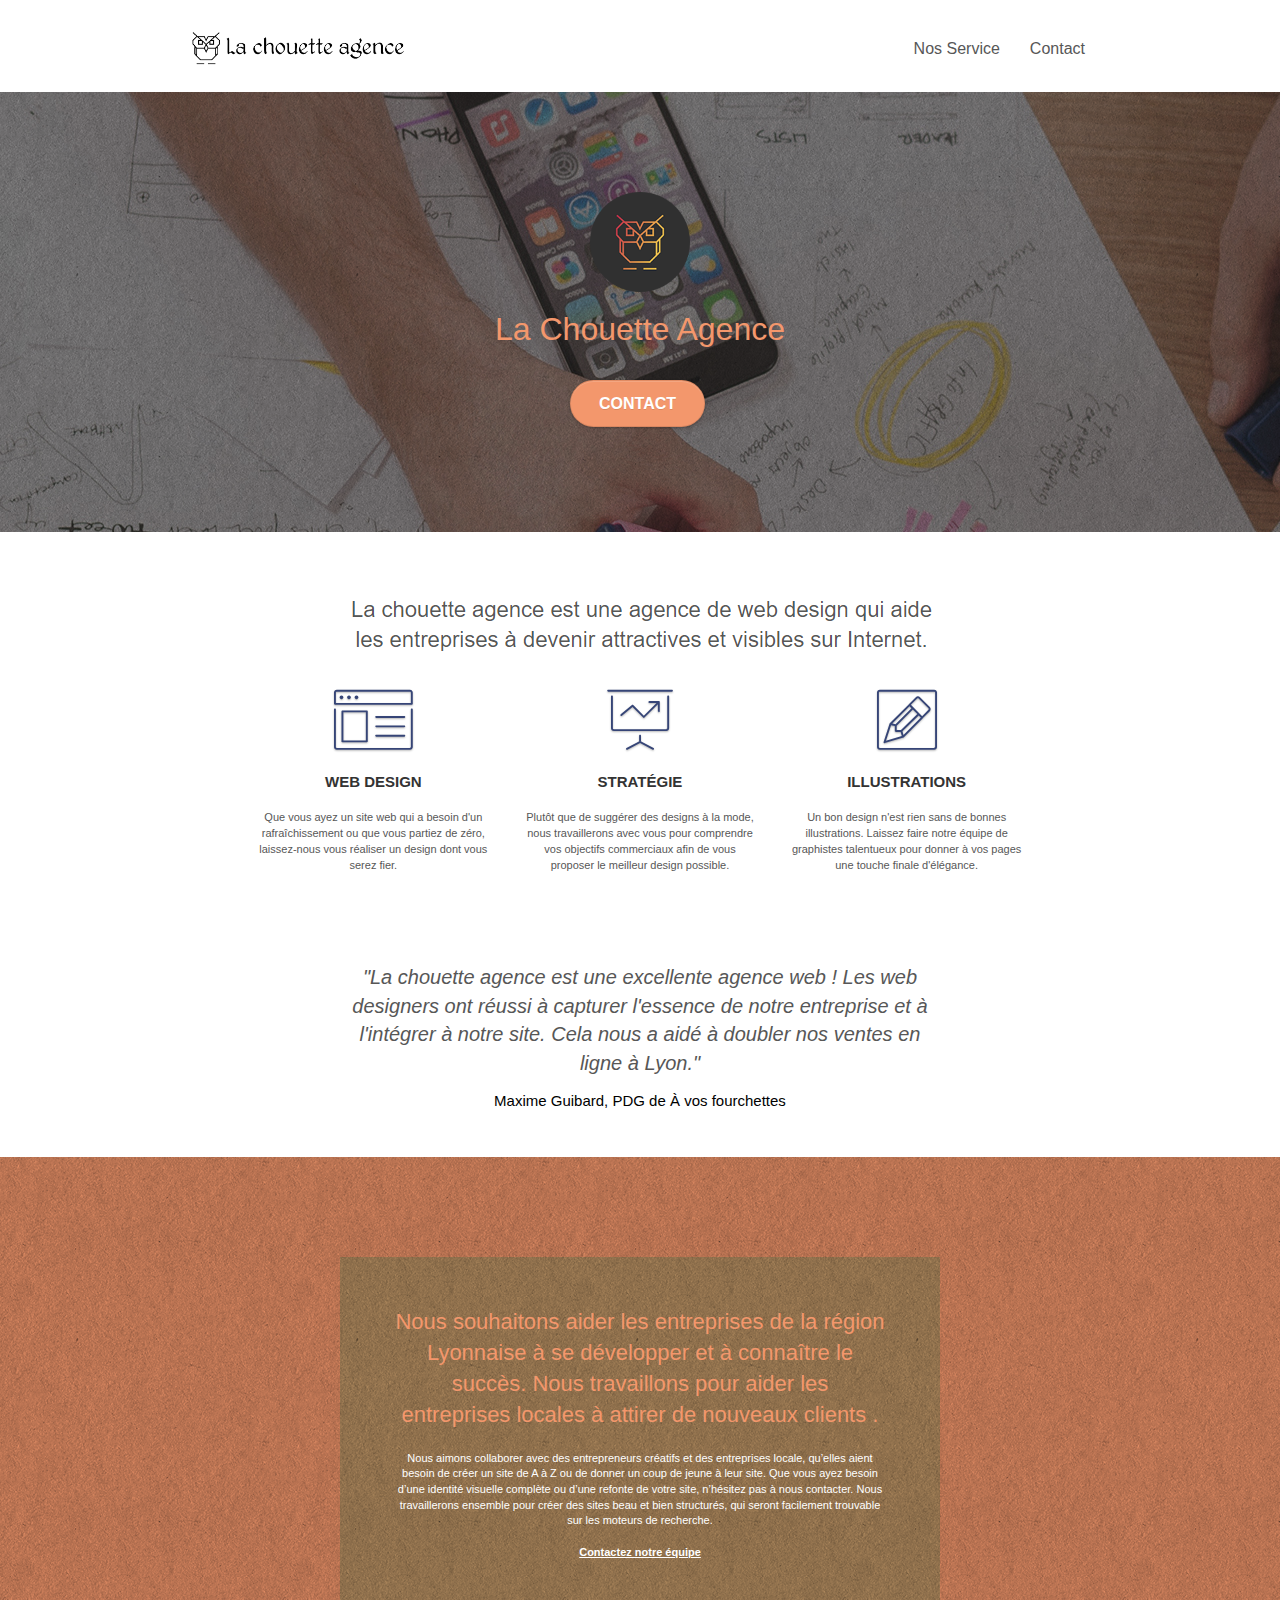
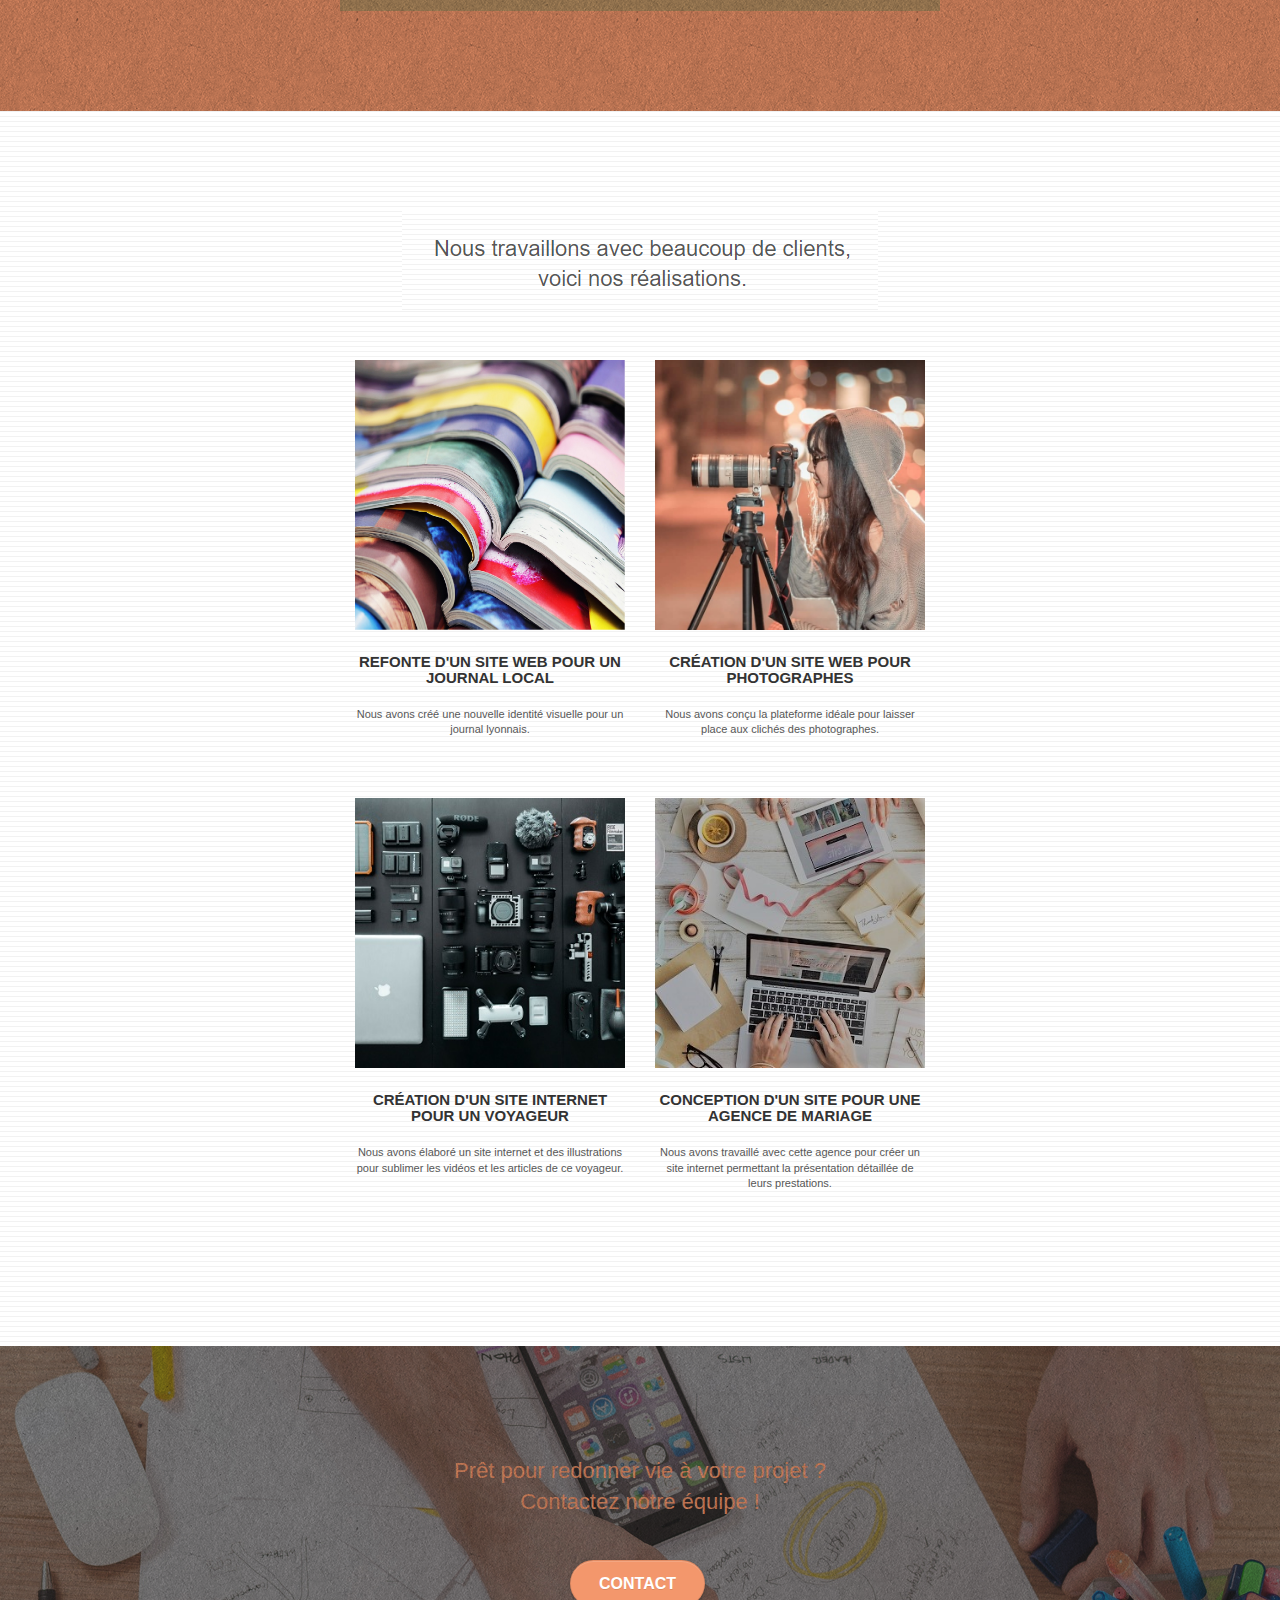
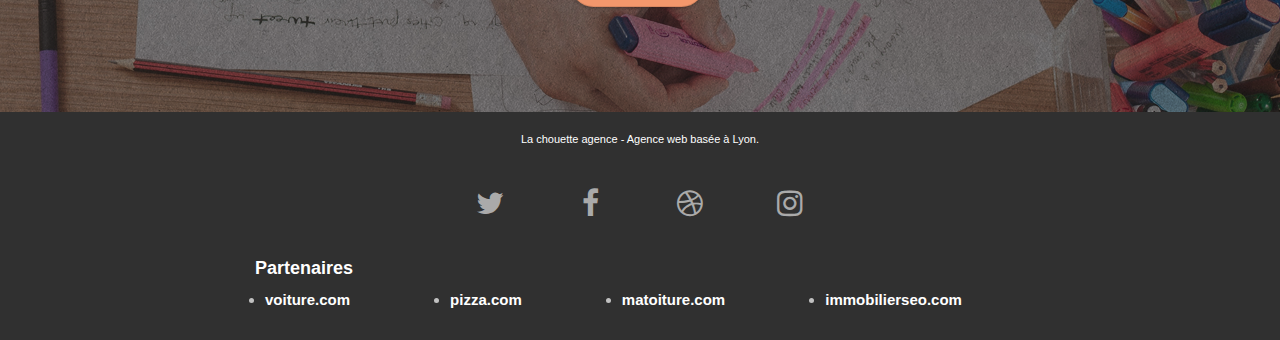
==== index.html @ 97290799 "fix v6" ====
<!doctype html>
<html lang="fr">
<head>
    <meta charset="utf-8">
    <meta name="keywords" content="agence web, site design, agence web Lyon , design site web , refonte site internet, refonte site web ,site de design, agence web design">
    <meta name="description" content="Agence de web design situé a Lyon">
    <meta name="viewport" content="width=device-width, initial-scale=1.0, viewport-fit=cover">
	<title>La Chouette Agence</title>
    <link rel="shortcut icon" type="image/png" href="favicon.jpg">
    
	<link rel="stylesheet" type="text/css" href="./css/bootstrap.css">
	<link rel="stylesheet" type="text/css" href="style.css">
	<link rel="stylesheet" type="text/css" href="./css/font-awesome.css">
	<link rel="stylesheet" type="text/css" href="./css/et-line.css">
	
	<script src="./js/jquery-2.1.0.js"></script>
	<script src="./js/bootstrap.js"></script>
	<script src="./js/blocs.js"></script>
	<script src="./js/jquery.touchSwipe.js" defer></script>
	<script src="./js/gmaps.js"></script>


    
<!-- Analytics -->

<script async src="https://www.googletagmanager.com/gtag/js?id=G-9LQK04ZT7D"></script>
<script>
  window.dataLayer = window.dataLayer || [];
  function gtag(){dataLayer.push(arguments);}
  gtag('js', new Date());

  gtag('config', 'G-9LQK04ZT7D');
</script>

<!-- Analytics END -->
    
</head>
<body>
<!-- Principal conteneur -->
<div class="page-container">
    
<!-- bloc-0 -->
<div class="bloc bgc-white l-bloc " id="bloc-0">
	<div class="container bloc-sm">

		<nav class="navbar row">
			<div class="navbar-header">
				<a class="navbar-brand" href="index.html">
					<img src="img/la-chouette-agence.png" alt="Logo-de-la-chouette-agence" height="40"/>
				</a>
				<button id="nav-toggle" type="button" class="ui-navbar-toggle navbar-toggle" data-toggle="collapse" data-target=".navbar-1">
					<span class="sr-only">Toggle navigation</span>
				</button>
			</div>
			<div class="collapse navbar-collapse navbar-1 special-dropdown-nav">
				<ul class="site-navigation nav navbar-nav">
					<li>
						<a href="#bloc-4-portfolio">Nos Service</a>
					</li>
					<li>
						<a href="page2.html">Contact</a>
					</li>
				</ul>
			</div>
		</nav>
	</div>
</div>
<!-- bloc-0 END -->

<!-- bloc-1-presentation -->
<div class="bloc bgc-dark-slate-blue bg-banniere d-bloc bg-t-edge bloc-bg-texture texture-paper b-parallax" id="bloc-1-hero">
	<div class="container bloc-lg">
		<div class="row tight-width-whitespace">
			<div class="col-sm-12">
				<img src="img/logo.png" class="center-block image-resize-mode" width="100" alt="Logo-de-la-chouette-agence"/>
				<h1 class="text-center hero-bloc-text tc-white ">La Chouette Agence</h1>
				<div class="text-center">
					<a href="page2.html" class="btn btn-lg btn-clean btn-rd cta-hero btn-atomic-tangerine" id="cta-hero">Contact</a>
				</div>
			</div>
		</div>
	</div>
</div>
<!-- bloc-1-presentation END -->

<!-- bloc-2-services -->
<div class="bloc bgc-white l-bloc" id="bloc-2-services">
	<div class="container bloc-md">
		<div class="row">
			<div class="col-sm-12 text-center">
				<img src="img/title.png" alt="Titre-service" />
			</div>
		</div>
		<div class="row voffset-lg med-width-whitespace">
			<div class="col-sm-4">
				<div class="text-center">
					<span class="et-icon-browser sm-shadow icon-dark-slate-blue icons icon-lg"></span>
				</div>
				<h3 class="mg-md text-center">
					Web design
				</h3>
				<p class="text-center ">
					Que vous ayez un site web qui a besoin d'un rafraîchissement ou que vous partiez de zéro, laissez-nous vous réaliser un design dont vous serez fier.
				</p>
			</div>
			<div class="col-sm-4">
				<div class="text-center">
					<span class="et-icon-presentation sm-shadow icon-dark-slate-blue icons icon-lg"></span>
				</div>
				<h3 class="mg-md text-center">
					Stratégie
				</h3>
				<p class="text-center ">
					Plutôt que de suggérer des designs à la mode, nous travaillerons avec vous pour comprendre vos objectifs commerciaux afin de vous proposer le meilleur design possible.<br>
				</p>
			</div>
			<div class="col-sm-4">
				<div class="text-center">
					<span class="et-icon-edit sm-shadow icon-dark-slate-blue icons icon-lg"></span>
				</div>
				<h3 class="mg-md text-center">
					Illustrations
				</h3>
				<p class="text-center ">
					Un bon design n'est rien sans de bonnes illustrations. Laissez faire notre équipe de graphistes talentueux pour donner à vos pages une touche finale d'élégance.
				</p>
			</div>
		</div>
		<div class="row voffset-lg voffset">
			<div class="col-xs-12 col-md-8 col-md-offset-2 text-center">
				
				<div class="text-modif">
					<p class="reco-text">
						"La chouette agence est une excellente agence web ! Les web designers ont réussi à capturer l'essence de notre entreprise et à l'intégrer à notre site. Cela nous a aidé à doubler nos ventes en ligne à Lyon."
					</p>
					<sub class="reco-text-sub">
						Maxime Guibard, PDG de À vos fourchettes 
					</sub>
				</div>

			</div>
		</div>
	</div>
</div>
<!-- bloc-2-services END -->

<!-- bloc-3-what-i-do -->
<div class="bloc tc-white bgc-atomic-tangerine bg-presentation d-bloc bloc-bg-texture texture-paper b-parallax" id="bloc-3-what-i-do">
	<div class="container bloc-lg">
		<div class="row tight-width-whitespace black-background">
			<div class="col-sm-12">
				<h2 class="mg-md text-center tc-white">
					Nous souhaitons aider les entreprises de la région Lyonnaise à se développer et à connaître le succès. Nous travaillons pour aider les entreprises locales à attirer de nouveaux clients .<br>
				</h2>
				<p class="text-center white">
					Nous aimons collaborer avec des entrepreneurs créatifs et des entreprises locale, qu’elles aient besoin de créer un site de A à Z ou de donner un coup de jeune à leur site. Que vous ayez besoin d’une identité visuelle complète ou d’une refonte de votre site, n’hésitez pas à nous contacter. Nous travaillerons ensemble pour créer des sites beau et bien structurés, qui seront facilement trouvable sur les moteurs de recherche. <br><br><a class="ltc-white bold-link" href="page2.html">Contactez notre équipe</a><br>
				</p>
			</div>
		</div>
	</div>
</div>
<!-- bloc-3-what-i-do END -->

<!-- bloc-4-portfolio -->
<div class="bloc bgc-white bg-lines-h2-bg bg-repeat l-bloc" id="bloc-4-portfolio">
	<div class="container bloc-lg">
		<div class="row">
			<div class="col-sm-12 text-center">
				<img src="img/title2.png" alt="Titre-du-portfolio" />
			</div>
		</div>
		<div class="row tight-width-whitespace portfolio-row">
			<div class="col-sm-6">
				<a href="#" data-lightbox="img/1.jpg" data-gallery-id="gallery-1" data-caption="Refonte d'un site web pour un journal local" data-frame="snapshot-lb"><img src="img/1.jpg" alt="paris web design logo agence web meilleure agence et refonte site web journal" class="img-responsive portfolio-thumb" /></a>
				<h3 class="mg-md text-center">
					Refonte d'un site web pour un journal local
				</h3>
				<p class="text-center">
					Nous avons créé une nouvelle identité visuelle pour un journal lyonnais.
				</p>
			</div>
			<div class="col-sm-6">
				<a href="#" data-lightbox="img/2.jpg" data-gallery-id="gallery-1" data-caption="Création d'un site web pour photographes" data-frame="snapshot-lb"><img src="img/2.jpg" class="img-responsive portfolio-thumb" alt="paris web design logo agence web meilleure agence, Création d'un site web pour photographes" /></a>
				<h3 class="mg-md text-center">
					Création d'un site web pour photographes
				</h3>
				<p class="text-center">
					Nous avons conçu la plateforme idéale pour laisser place aux clichés des photographes.
				</p>
			</div>
		</div>
		<div class="row tight-width-whitespace portfolio-row">
			<div class="col-sm-6">
				<a href="#" data-lightbox="img/3.bmp" data-gallery-id="gallery-1" data-caption="Création d'un site internet pour un voyageur" data-frame="snapshot-lb"><img src="img/3.bmp" class="img-responsive portfolio-thumb" alt="paris web design logo agence web meilleure agence, Création d'un site web pour voyageur"/></a>
				<h3 class="mg-md text-center">
					Création d'un site internet pour un voyageur
				</h3>
				<p class="text-center">
					Nous avons élaboré un site internet et des illustrations pour sublimer les vidéos et les articles de ce voyageur.
				</p>
			</div>
			<div class="col-sm-6">
				<a href="#" data-lightbox="img/4.bmp" data-gallery-id="gallery-1" data-caption="Conception d'un site pour une agence de mariage" data-frame="snapshot-lb"><img src="img/4.bmp" class="img-responsive portfolio-thumb" alt="paris web design logo agence web meilleure agence, Création d'un site web pour agence de mariage" /></a>
				<h3 class="mg-md text-center">
					Conception d'un site pour une agence de mariage
				</h3>
				<p class="text-center">
					Nous avons travaillé avec cette agence pour créer un site internet permettant la présentation détaillée de leurs prestations.
				</p>
			</div>
		</div>
	</div>
</div>
<!-- bloc-4-portfolio END -->

<!-- bloc-5-cta -->
<div class="bloc bgc-dark-slate-blue bg-banniere d-bloc bloc-bg-texture texture-paper" id="bloc-5-cta">
	<div class="container bloc-lg">
		<div class="row">
			<h2 class="mg-md text-center tc-white">
				Prêt pour redonner vie à votre projet ?<br>Contactez notre équipe !
			</h2>
			<div class="col-sm-12 text-center">
				<a href="page2.html" class="btn btn-atomic-tangerine btn-clean btn-rd btn-lg cta-hero">Contact</a>
			</div>
		</div>
	</div>
</div>
<!-- bloc-5-cta END -->

<!-- Footer - bloc-8 -->
<div class="bloc bgc-atomic-tangerine d-bloc" id="bloc-8">
	<div class="container bloc-sm">
		<div class="row">
			<div class="col-sm-12">
				<p class="text-center white">
					La chouette agence - Agence web basée à Lyon.<br>
				</p>
				<div class="row row-no-gutters social">
					<div class="col-sm-3">
						<div class="text-center">
							<a class="social" href="index.html">
								<span class="fa fa-twitter icon-md"></span>
							</a>
						</div>
					</div>
					<div class="col-sm-3">
						<div class="text-center">
							<a class="social" href="index.html"><span class="fa fa-facebook icon-md"></span></a>
						</div>
					</div>
					<div class="col-sm-3">
						<div class="text-center">
							<a class="social" href="index.html"><span class="fa fa-dribbble icon-md"></span></a>
						</div>
					</div>
					<div class="col-sm-3">
						<div class="text-center">
							<a class="social" href="index.html"><span class="fa fa-instagram icon-md"></span></a>
						</div>
					</div>
				</div>
				<div class="row">
					<div>
						<h4 class="partner-title white">Partenaires</h4>
							<ul class="partner-bloc">
								<li>
									<a href="voiture.com" class="white teste">voiture.com</a>
								</li>
								<li>
									<a href="pizza.com" class="white teste">pizza.com</a>
								</li>
								<li>
									<a href="matoiture.com" class="white teste">matoiture.com</a>
								</li>
								<li>
									<a href="immobilierseo.com" class="white teste">immobilierseo.com</a>
								</li>
							</ul>		
					</div>

				</div>
			</div>
		</div>
	</div>
</div>
<!-- Footer - bloc-8 END -->

</div>
<!-- Principal conteneur END -->
    

</body>
</html>
---- style.css ----
body {
    margin: 0;
    padding: 0;
    background: #FFF;
    overflow-x: hidden;
    -webkit-font-smoothing: antialiased;
    -moz-osx-font-smoothing: grayscale;
}

a,
button {
    transition: all .3s ease-in-out;
    outline: none!important;
}

#page-loading-blocs-notifaction {
    position: fixed;
    top: 0;
    bottom: 0;
    width: 100%;
    z-index: 100000;
    background: #FFFFFF url("img/pageload-spinner.gif") no-repeat center center;
}

.bloc {
    width: 100%;
    clear: both;
    background: 50% 50% no-repeat;
    padding: 0 50px;
    -webkit-background-size: cover;
    -moz-background-size: cover;
    -o-background-size: cover;
    background-size: cover;
    position: relative;
}

.bloc-lg {
    padding: 100px 50px;
}

.bloc-md {
    padding: 50px;
}

.bloc-sm {
    padding: 20px 50px;
}

.bg-center,
.bg-l-edge,
.bg-r-edge,
.bg-t-edge,
.bg-b-edge,
.bg-tl-edge,
.bg-bl-edge,
.bg-tr-edge,
.bg-br-edge,
.bg-repeat {
    -webkit-background-size: auto!important;
    -moz-background-size: auto!important;
    -o-background-size: auto!important;
    background-size: auto!important;
}

.bg-repeat {
    background: repeat;
}

.bg-t-edge {
    background: top no-repeat;
}

.bloc-bg-texture::before {
    content: "";
    background-size: 2px 2px;
    position: absolute;
    top: 0;
    bottom: 0;
    left: 0;
    right: 0;
}

.texture-paper::before {
    background: url("img/texture-paper.png");
    background-size: 280px 280px;
}

.b-parallax {
    background-attachment: fixed;
}

.d-bloc {
    color: rgba(255, 255, 255, .7);
}

.d-bloc button:hover {
    color: rgba(255, 255, 255, .9);
}

.d-bloc .icon-round,
.d-bloc .icon-square,
.d-bloc .icon-rounded,
.d-bloc .icon-semi-rounded-a,
.d-bloc .icon-semi-rounded-b {
    border-color: rgba(255, 255, 255, .9);
}

.d-bloc .divider-h span {
    border-color: rgba(255, 255, 255, .2);
}

.d-bloc .a-btn,
.d-bloc .navbar a,
.d-bloc .navbar-brand,
.d-bloc a .icon-sm,
.d-bloc a .icon-md,
.d-bloc a .icon-lg,
.d-bloc a .icon-xl,
.d-bloc h1 a,
.d-bloc h2 a,
.d-bloc h3 a,
.d-bloc h4 a,
.d-bloc h5 a,
.d-bloc h6 a,
.d-bloc p a {
    color: rgba(255, 255, 255, .6);
}

.d-bloc .a-btn:hover,
.d-bloc .navbar a:hover,
.d-bloc .navbar-brand:hover,
.d-bloc a:hover .icon-sm,
.d-bloc a:hover .icon-md,
.d-bloc a:hover .icon-lg,
.d-bloc a:hover .icon-xl,
.d-bloc h1 a:hover,
.d-bloc h2 a:hover,
.d-bloc h3 a:hover,
.d-bloc h4 a:hover,
.d-bloc h5 a:hover,
.d-bloc h6 a:hover,
.d-bloc p a:hover {
    color: rgba(255, 255, 255, 1);
}

.d-bloc .navbar-toggle .icon-bar {
    background: rgba(255, 255, 255, 1);
}

.d-bloc .btn-wire,
.d-bloc .btn-wire:hover {
    color: rgba(255, 255, 255, 1);
    border-color: rgba(255, 255, 255, 1);
}

.d-bloc .panel {
    color: rgba(0, 0, 0, .5);
}

.d-bloc .panel button:hover {
    color: rgba(0, 0, 0, .7);
}

.d-bloc .panel icon {
    border-color: rgba(0, 0, 0, .7);
}

.d-bloc .panel .divider-h span {
    border-color: rgba(0, 0, 0, .1);
}

.d-bloc .panel .a-btn {
    color: rgba(0, 0, 0, .6);
}

.d-bloc .panel .a-btn:hover {
    color: rgba(0, 0, 0, 1);
}

.d-bloc .panel .btn-wire,
.d-bloc .panel .btn-wire:hover {
    color: rgba(0, 0, 0, .7);
    border-color: rgba(0, 0, 0, .3);
}

.d-bloc .panel,
.l-bloc {
    color: rgba(0, 0, 0, .5);
}

.d-bloc .panel button:hover,
.l-bloc button:hover {
    color: rgba(0, 0, 0, .7);
}

.l-bloc .icon-round,
.l-bloc .icon-square,
.l-bloc .icon-rounded,
.l-bloc .icon-semi-rounded-a,
.l-bloc .icon-semi-rounded-b {
    border-color: rgba(0, 0, 0, .7);
}

.d-bloc .panel .divider-h span,
.l-bloc .divider-h span {
    border-color: rgba(0, 0, 0, .1);
}

.d-bloc .panel .a-btn,
.l-bloc .a-btn,
.l-bloc .navbar a,
.l-bloc .navbar-brand,
.l-bloc a .icon-sm,
.l-bloc a .icon-md,
.l-bloc a .icon-lg,
.l-bloc a .icon-xl,
.l-bloc h1 a,
.l-bloc h2 a,
.l-bloc h3 a,
.l-bloc h4 a,
.l-bloc h5 a,
.l-bloc h6 a,
.l-bloc p a {
    color: rgba(0, 0, 0, .6);
}

.d-bloc .panel .a-btn:hover,
.l-bloc .a-btn:hover,
.l-bloc .navbar a:hover,
.l-bloc .navbar-brand:hover,
.l-bloc a:hover .icon-sm,
.l-bloc a:hover .icon-md,
.l-bloc a:hover .icon-lg,
.l-bloc a:hover .icon-xl,
.l-bloc h1 a:hover,
.l-bloc h2 a:hover,
.l-bloc h3 a:hover,
.l-bloc h4 a:hover,
.l-bloc h5 a:hover,
.l-bloc h6 a:hover,
.l-bloc p a:hover {
    color: rgba(0, 0, 0, 1);
}

.l-bloc .navbar-toggle .icon-bar {
    color: rgba(0, 0, 0, .6);
}

.d-bloc .panel .btn-wire,
.d-bloc .panel .btn-wire:hover,
.l-bloc .btn-wire,
.l-bloc .btn-wire:hover {
    color: rgba(0, 0, 0, .7);
    border-color: rgba(0, 0, 0, .3);
}

.voffset {
    margin-top: 30px;
}

.voffset-lg {
    margin-top: 80px;
}

.row-no-gutters {
    margin-right: 0;
    margin-left: 0;
}

.row.row-no-gutters > [class^="col-"],
.row.row-no-gutters > [class*=" col-"] {
    padding-right: 0;
    padding-left: 0;
}

#bloc-1-hero h1 {
    font-size: 32px;
}

.navbar {
    margin-bottom: 0;
    z-index: 1;
}

.navbar-brand {
    height: auto;
    padding: 3px 15px;
    font-size: 25px;
    font-weight: normal;
    font-weight: 600;
    line-height: 44px;
}

.navbar-brand img {
    max-height: 200px;
    margin: 0 5px 0 0;
    display: inline;
}

.navbar-brand img[src$=svg] {
    min-width: 100px;
}

.nav-center .navbar-brand img {
    margin: 0;
}

.navbar .nav {
    padding-top: 2px;
    margin-right: -16px;
    float: right;
    z-index: 1;
}

.nav > li {
    float: left;
    margin-top: 4px;
    font-size: 16px;
}

.navbar-nav .open .dropdown-menu > li > a {
    text-align: inherit;
}

.nav > li a:hover,
.nav > li a:focus {
    background: transparent;
}

.navbar-toggle {
    margin: 10px 10px 0 0;
    border: 0px;
}

.navbar-toggle:hover {
    background: transparent!important;
}

.navbar-toggle .icon-bar {
    background-color: rgba(0, 0, 0, .5);
    width: 26px;
}

.nav-invert .navbar .nav {
    float: left;
}

.nav-invert .navbar-header,
.nav-invert .navbar-brand {
    float: right;
    position: relative;
    z-index: 2;
}

.text-modif {

}
.reco-text {
    font-size: 20px;
    font-weight: 500;
    font-style: italic;
}
.reco-text-sub {
    font-size: 15px;
    font-weight: 500;
    color: black;
}
.partner-title {
    font-size: 18px;
    margin-left: 80px;
    margin-top: 40px;
    font-weight: 800;
}
.partner-bloc {
    width: 90%;
    display: flex;
    flex-direction: row;
    justify-content: space-around;
    margin-right: 10px;
    font-size: 15px;
}
.teste {
    font-weight: 700;
}
#bloc-8{
    background-color: #303030;
}
.icon-md {
    margin-top: 30px;
}

.nav-bar-2 {
    display: flex;
    justify-content: space-between;
    list-style: none;
    width: 20%;
}
.nav-2-text{
    text-decoration: none;
    font-size: 17px;
}
.bg-dots-bg {
    display: flex;
    justify-content: center;
    align-items: center;
}
.row-12{
    width: 100%;
    height: 100px;
    margin: 0 auto;
    width: 100%;
}

.col-sm-12-container {
    display: flex;
    flex-direction: column;
    align-items: center;
    justify-content: center;
}

.title-12 {
    font-size: 40px;
    margin-top: -25px;
    z-index: 1;
}
.mg-lg{
    font-size: 20px;
    z-index: 1;
}

.col-sm-6-fix {
    display: flex;
    justify-content: center;
}
#form_1{
    display: flex;
    flex-direction: column;
    align-items: center;
    margin-left: 800px;
}
.form-group {
    display: flex;
    align-items: center;
    width: 700px;
    margin:10px;
    justify-content: space-between;
}
.form-control {
    width: 180px;
    height: 30px;
}
.col-sm-6-foot{
    margin-top: 20px;
}

@media (min-width: 768px) {
    .site-navigation {
        position: absolute;
        top: 50%;
        right: 20px;
        transform: translate(0, -50%);
        -webkit-transform: translateY(-50%);
    }
    .nav > li .dropdown-menu a,
    .nav > li .dropdown-menu a:hover {
        color: #484848;
    }
    .nav-invert .site-navigation {
        left: 0;
        right: 0;
    }
    .nav-center {
        text-align: center;
    }
    .nav-center .navbar-header {
        width: 100%;
    }
    .nav-center .navbar-header,
    .nav-center .navbar-brand,
    .nav-center .nav > li {
        float: none;
        display: inline-block;
    }
    .nav-center .site-navigation {
        position: relative;
        width: 100%;
        right: 0;
        margin-right: 0px;
        margin-top: 20px;
    }
    .nav-center.mini-nav .navbar-toggle {
        float: none;
        margin: 10px auto 0;
    }
}

.nav > li > .dropdown a {
    background: none!important;
    display: block;
    padding: 14px 15px;
}

nav .caret {
    margin: 0 5px;
}

.dropdown-menu .dropdown-menu {
    top: -8px;
    left: 100%;
}

.dropdown-menu .dropmenu-flow-right {
    top: 100%;
    left: 0;
    margin-left: -1px;
    border-top-left-radius: 0;
    border-top-right-radius: 0;
}

.dropdown-menu .dropdown span {
    border: 4px solid black;
    border-top-color: transparent;
    border-right-color: transparent;
    border-bottom-color: transparent;
    margin: 6px -5px 0 0!important;
    float: right;
}

.mg-md {
    margin-top: 10px;
    margin-bottom: 20px;
}

.mg-lg {
    margin-top: 10px;
    margin-bottom: 40px;
}

.btn {
    margin: 0 5px 5px 0;
}

.btn.pull-right {
    margin: 0 0 5px 5px;
}

.btn-d,
.btn-d:hover,
.btn-d:focus {
    color: #FFF;
    background: rgba(0, 0, 0, .3);
}

button {
    outline: none!important;
}

.btn-rd {
    border-radius: 40px;
}

.btn-clean {
    border: 1px solid rgba(0, 0, 0, .08);
    border-bottom-color: rgba(0, 0, 0, .1);
    text-shadow: 0 1px 0 rgba(0, 0, 1, .1);
    box-shadow: 0 1px 3px rgba(0, 0, 1, .25), inset 0 1px 0 0 rgba(255, 255, 255, .15);
}

.icon-md {
    font-size: 30px!important;
}

.icon-lg {
    font-size: 60px!important;
}

.sm-shadow {
    text-shadow: 0 1px 2px rgba(0, 0, 0, .3);
}

.panel-sq,
.panel-sq .panel-heading,
.panel-sq .panel-footer {
    border-radius: 0;
}

.panel-rd {
    border-radius: 30px;
}

.panel-rd .panel-heading {
    border-radius: 29px 29px 0 0;
}

.panel-rd .panel-footer {
    border-radius: 0 0 29px 29px;
}

.form-control {
    border-color: rgba(0, 0, 0, .1);
    box-shadow: none;
}

.scrollToTop {
    width: 40px;
    height: 40px;
    position: fixed;
    bottom: 20px;
    right: 20px;
    opacity: 0;
    z-index: 500;
    transition: all .3s ease-in-out;
}

.scrollToTop span {
    margin-top: 6px;
}

.showScrollTop {
    font-size: 14px;
    opacity: 1;
}

a[data-lightbox] {
    position: relative;
    display: block;
    text-align: center;
}

a[data-lightbox]:hover::before {
    content: "+";
    font-family: "HelveticaNeue-Light", "Helvetica Neue Light", "Helvetica Neue", Helvetica, Arial;
    font-size: 32px;
    width: 50px;
    height: 50px;
    margin-left: -25px;
    border-radius: 50%;
    background: rgba(0, 0, 0, .6);
    color: #FFF;
    font-weight: 100;
    z-index: 1;
    position: absolute;
    top: 50%;
    transform: translateY(-50%);
    -webkit-transform: translateY(-50%);
}

a[data-lightbox]:hover img {
    opacity: 0.6;
    -webkit-animation-fill-mode: none;
    animation-fill-mode: none;
}

#lightbox-modal {
    display: flex;
    align-items: center;
}

#lightbox-modal .modal-dialog {
    width: 90%;
    max-width: 900px;
    margin: 0 auto 0;
}

#lightbox-modal .modal-dialog img {
    max-height: 90vh;
    margin: 0 auto;
}

.lightbox-caption {
    padding: 20px;
    color: #FFF;
    background: rgba(0, 0, 0, .5);
    position: absolute;
    left: 15px;
    right: 15px;
    bottom: 5px;
}

.close-lightbox {
    color: #FFF;
    font-size: 30px;
    position: absolute;
    top: 20px;
    right: 20px;
    z-index: 20;
    background: rgba(0, 0, 0, .5);
    border: none;
    line-height: 30px;
    padding: 0 9px 5px;
    opacity: 0.3;
}

.close-lightbox:hover,
.next-lightbox:hover,
.prev-lightbox:hover {
    opacity: 1.0;
    color: #FFF;
}

.next-lightbox,
.prev-lightbox {
    font-size: 20px;
    color: rgba(255, 255, 255, .9);
    background: rgba(0, 0, 0, .5);
    transition: all .2s ease-in-out;
    position: absolute;
    top: 45%;
    z-index: 1;
    opacity: 0.4;
}

.next-lightbox {
    padding: 6px 8px 1px 13px;
    right: 25px;
}

.prev-lightbox {
    padding: 6px 13px 1px 10px;
    left: 25px;
}

.snapshot-lb .modal-body {
    padding-bottom: 45px;
}

.snapshot-lb .lightbox-caption {
    padding: 0;
    color: rgba(0, 0, 0, .5);
    background: none;
}

h1,
h2,
h3,
h4,
h5,
h6,
p,
label,
.btn,
a {
    font-family: "helvetica";
    font-weight: 400;
    color: #575757!important;
}

.container {
    max-width: 1000px;
}

.hero-bloc-text {
    font-size: 38px;
}

.hero-bloc-text-sub {
    font-size: 36px;
}

.statement-bloc-text {
    line-height: 26px;
    font-style: italic;
    font-size: 20px;
    text-align: center;
    font-weight: lighter;
    max-width: 520px;
    margin: auto auto auto auto;
}

p {
    font-size: 11px;
}

.tight-width-whitespace {
    max-width: 600px;
    margin: auto auto auto auto;
}

.h1 {
    font-size: 20px;
    font-family: "Open Sans";
}

.cta-hero {
    margin-top: 22px;
    color: #FFFFFF!important;
    text-transform: uppercase;
    padding: 12px 28px 12px 28px;
    font-size: 16px;
    font-weight: 700;
}

.social {
    max-width: 400px;
    margin: auto auto auto auto;
}

h2 {
    font-size: 22px;
    line-height: 1.4em;
}

h3 {
    font-size: 15px;
    text-transform: uppercase;
    font-weight: 700;
    color: #333333!important;
}

.med-width-whitespace {
    max-width: 800px;
    margin: auto auto auto auto;
    box-shadow: 0px 0px 0px #000000;
}

h1 {
    color: #333333!important;
}

h4 {
    color: #333333!important;
}

.icons {
    margin-bottom: 14px;
    margin-top: 24px;
}

.white {
    color: #FFFFFF!important;
}

.portfolio-thumb {
    margin-bottom: 24px;
}

.portfolio-row {
    margin-bottom: 44px;
    margin-top: 50px;
}

.avatar {
    box-shadow: 0px 4px 9px rgba(0, 0, 0, 0.3);
}

.black-background {
    background-color: rgba(165, 147, 99, 0.7);
    padding: 40px 40px 40px 40px;
}

.bold-link {
    font-weight: 900;
    text-decoration: underline!important;
}

.bgc-white {
    background-color: #FFFFFF;
}

.bgc-dark-slate-blue {
    background-color: #364577;
}

.bgc-atomic-tangerine {
    background-color: #F3976C;
}

.tc-white {
    color: #F3976C!important;
}

.btn-atomic-tangerine {
    background: #F3976C;
    color: #FFFFFF!important;
}

.btn-atomic-tangerine:hover {
    background: #c27956!important;
    color: #FFFFFF!important;
}

.ltc-white {
    color: #FFFFFF!important;
}

.ltc-white:hover {
    color: #cccccc!important;
}

.ltc-atomic-tangerine {
    color: #F3976C!important;
}

.ltc-atomic-tangerine:hover {
    color: #c27956!important;
}

.icon-dark-slate-blue {
    color: #364577!important;
    border-color: #364577!important;
}

.bg-dots-bg {
    background-image: url("img/dots-bg.png");
}

.bg-lines-h2-bg {
    background-image: url("img/lines-h2-bg.png");
}

.bg-banniere {
    background-image: url("img/la-chouette-agence-banniere.jpg");
}

.bg-presentation {
    background-image: url("img/image-de-presentation.bmp");
}

@media (max-width: 1024px) {
    .bloc {
        padding-left: 20px;
        padding-right: 20px;
    }
    .bloc.full-width-bloc,
    .bloc-tile-2.full-width-bloc .container,
    .bloc-tile-3.full-width-bloc .container,
    .bloc-tile-4.full-width-bloc .container {
        padding-left: 0;
        padding-right: 0;
    }
}

@media (max-width: 992px) and (min-width: 768px) {
    .navbar .nav {
        max-width: 80%
    }
    .nav-center.navbar .nav {
        max-width: 100%
    }
}

@media only screen and (min-device-width: 768px) and (max-device-width: 1024px) and (orientation: landscape) {
    .b-parallax {
        background-attachment: scroll;
    }
}

@media only screen and (min-device-width: 1024px) and (max-device-width: 1366px) and (-webkit-min-device-pixel-ratio: 1.5) {
    .b-parallax {
        background-attachment: scroll;
    }
}

@media (max-width: 991px) {
    .container {
        width: 100%;
    }
    .b-parallax {
        background-attachment: scroll;
    }
    .page-container,
    #hero-bloc {
        overflow-x: hidden;
        position: relative;
    }
    .bloc {
        padding-left: constant(safe-area-inset-left);
        padding-right: constant(safe-area-inset-right);
    }
    .bloc-group,
    .bloc-group .bloc {
        display: block;
        width: 100%;
    }
    .bloc-fill-screen .fill-bloc-top-edge,
    .bloc-fill-screen .fill-bloc-bottom-edge {
        padding: 0 20px;
        padding-left: constant(safe-area-inset-left);
        padding-right: constant(safe-area-inset-right);
    }
}

@media (max-width: 767px) {
    .page-container {
        overflow-x: hidden;
        position: relative;
    }
    h1,
    h2,
    h3,
    h4,
    h5,
    h6,
    p,
    #disqus_thread {
        padding-left: 10px!important;
        padding-right: 10px!important;
    }
    .b-parallax {
        background-attachment: scroll;
    }
    .navbar .nav {
        padding-top: 0;
        border-top: 1px solid rgba(0, 0, 0, .2);
        float: none!important;
    }
    .navbar.row {
        margin-left: 0;
        margin-right: 0;
    }
    .site-navigation {
        position: inherit;
        transform: none;
        -webkit-transform: none;
        -ms-transform: none;
    }
    .nav > li {
        margin-top: 0;
        border-bottom: 1px solid rgba(0, 0, 0, .1);
        background: rgba(0, 0, 0, .05);
        text-align: left;
        padding-left: 15px;
        width: 100%;
    }
    .nav > li:hover {
        background: rgba(0, 0, 0, .08);
    }
    .dropdown .dropdown a .caret {
        float: none;
        margin: 5px 0 0 10px!important;
        border: 4px solid black;
        border-bottom-color: transparent;
        border-right-color: transparent;
        border-left-color: transparent;
    }
    #hero-bloc .navbar .nav {
        background: rgba(0, 0, 0, .8);
    }
    #hero-bloc .navbar .nav a {
        color: rgba(255, 255, 255, .6);
    }
    .hero {
        padding: 50px 0;
    }
    .hero-nav {
        left: -1px;
        right: -1px;
    }
    .navbar-collapse {
        padding: 0;
        overflow-x: hidden;
        -webkit-box-shadow: none;
        box-shadow: none;
    }
    .navbar-brand img {
        max-height: 40px;
        width: auto;
    }
    .nav-invert .navbar-header {
        float: none;
        width: 100%;
    }
    .nav-invert .navbar-toggle {
        float: left;
        margin-left: 10px;
    }
    .bloc {
        padding-left: 0;
        padding-right: 0;
    }
    .bloc-xxl,
    .bloc-xl,
    .bloc-lg {
        padding: 40px 0;
    }
    .bloc-sm,
    .bloc-md {
        padding-left: 0;
        padding-right: 0;
    }
    .bloc-tile-2 .container,
    .bloc-tile-3 .container,
    .bloc-tile-4 .container,
    .bloc-fill-screen .fill-bloc-top-edge,
    .bloc-fill-screen .fill-bloc-bottom-edge {
        padding-left: 0;
        padding-right: 0;
    }
    .a-block {
        padding: 0 10px;
    }
    .btn-dwn {
        display: none;
    }
    .voffset {
        margin-top: 5px;
    }
    .voffset-md {
        margin-top: 20px;
    }
    .voffset-lg {
        margin-top: 30px;
    }
    form {
        padding: 5px;
    }
    .close-lightbox {
        display: inline-block;
    }
    .blocsapp-device-iphone5 {
        background-size: 216px 425px;
        padding-top: 60px;
        width: 216px;
        height: 425px;
    }
    .blocsapp-device-iphone5 img {
        width: 180px;
        height: 320px;
    }
}

@media (max-width: 400px) {
    .bloc {
        padding-left: 0;
        padding-right: 0;
    }
}

@media (max-width: 767px) {
    .bloc-mob-center-text {
        text-align: center;
    }
}
---- css/et-line.css ----
@font-face {
    font-family: et-line;
    src: url(../fonts/et-line.eot);
    src: url(../fonts/et-line.eot?#iefix) format('embedded-opentype'), url(../fonts/et-line.woff) format('woff'), url(../fonts/et-line.ttf) format('truetype'), url(../fonts/et-line.svg#et-line) format('svg');
    font-weight: 400;
    font-style: normal
}

.et-icon-adjustments,
.et-icon-alarmclock,
.et-icon-anchor,
.et-icon-aperture,
.et-icon-attachment,
.et-icon-bargraph,
.et-icon-basket,
.et-icon-beaker,
.et-icon-bike,
.et-icon-book-open,
.et-icon-briefcase,
.et-icon-browser,
.et-icon-calendar,
.et-icon-camera,
.et-icon-caution,
.et-icon-chat,
.et-icon-circle-compass,
.et-icon-clipboard,
.et-icon-clock,
.et-icon-cloud,
.et-icon-compass,
.et-icon-desktop,
.et-icon-dial,
.et-icon-document,
.et-icon-documents,
.et-icon-download,
.et-icon-dribbble,
.et-icon-edit,
.et-icon-envelope,
.et-icon-expand,
.et-icon-facebook,
.et-icon-flag,
.et-icon-focus,
.et-icon-gears,
.et-icon-genius,
.et-icon-gift,
.et-icon-global,
.et-icon-globe,
.et-icon-googleplus,
.et-icon-grid,
.et-icon-happy,
.et-icon-hazardous,
.et-icon-heart,
.et-icon-hotairballoon,
.et-icon-hourglass,
.et-icon-key,
.et-icon-laptop,
.et-icon-layers,
.et-icon-lifesaver,
.et-icon-lightbulb,
.et-icon-linegraph,
.et-icon-linkedin,
.et-icon-lock,
.et-icon-magnifying-glass,
.et-icon-map,
.et-icon-map-pin,
.et-icon-megaphone,
.et-icon-mic,
.et-icon-mobile,
.et-icon-newspaper,
.et-icon-notebook,
.et-icon-paintbrush,
.et-icon-paperclip,
.et-icon-pencil,
.et-icon-phone,
.et-icon-picture,
.et-icon-pictures,
.et-icon-piechart,
.et-icon-presentation,
.et-icon-pricetags,
.et-icon-printer,
.et-icon-profile-female,
.et-icon-profile-male,
.et-icon-puzzle,
.et-icon-quote,
.et-icon-recycle,
.et-icon-refresh,
.et-icon-ribbon,
.et-icon-rss,
.et-icon-sad,
.et-icon-scissors,
.et-icon-scope,
.et-icon-search,
.et-icon-shield,
.et-icon-speedometer,
.et-icon-strategy,
.et-icon-streetsign,
.et-icon-tablet,
.et-icon-target,
.et-icon-telescope,
.et-icon-toolbox,
.et-icon-tools,
.et-icon-tools-2,
.et-icon-trophy,
.et-icon-tumblr,
.et-icon-twitter,
.et-icon-upload,
.et-icon-video,
.et-icon-wallet,
.et-icon-wine {
    font-family: et-line;
    speak: none;
    font-style: normal;
    font-weight: 400;
    font-variant: normal;
    text-transform: none;
    line-height: 1;
    -webkit-font-smoothing: antialiased;
    -moz-osx-font-smoothing: grayscale;
    display: inline-block
}

.et-icon-mobile:before {
    content: "\e000"
}

.et-icon-laptop:before {
    content: "\e001"
}

.et-icon-desktop:before {
    content: "\e002"
}

.et-icon-tablet:before {
    content: "\e003"
}

.et-icon-phone:before {
    content: "\e004"
}

.et-icon-document:before {
    content: "\e005"
}

.et-icon-documents:before {
    content: "\e006"
}

.et-icon-search:before {
    content: "\e007"
}

.et-icon-clipboard:before {
    content: "\e008"
}

.et-icon-newspaper:before {
    content: "\e009"
}

.et-icon-notebook:before {
    content: "\e00a"
}

.et-icon-book-open:before {
    content: "\e00b"
}

.et-icon-browser:before {
    content: "\e00c"
}

.et-icon-calendar:before {
    content: "\e00d"
}

.et-icon-presentation:before {
    content: "\e00e"
}

.et-icon-picture:before {
    content: "\e00f"
}

.et-icon-pictures:before {
    content: "\e010"
}

.et-icon-video:before {
    content: "\e011"
}

.et-icon-camera:before {
    content: "\e012"
}

.et-icon-printer:before {
    content: "\e013"
}

.et-icon-toolbox:before {
    content: "\e014"
}

.et-icon-briefcase:before {
    content: "\e015"
}

.et-icon-wallet:before {
    content: "\e016"
}

.et-icon-gift:before {
    content: "\e017"
}

.et-icon-bargraph:before {
    content: "\e018"
}

.et-icon-grid:before {
    content: "\e019"
}

.et-icon-expand:before {
    content: "\e01a"
}

.et-icon-focus:before {
    content: "\e01b"
}

.et-icon-edit:before {
    content: "\e01c"
}

.et-icon-adjustments:before {
    content: "\e01d"
}

.et-icon-ribbon:before {
    content: "\e01e"
}

.et-icon-hourglass:before {
    content: "\e01f"
}

.et-icon-lock:before {
    content: "\e020"
}

.et-icon-megaphone:before {
    content: "\e021"
}

.et-icon-shield:before {
    content: "\e022"
}

.et-icon-trophy:before {
    content: "\e023"
}

.et-icon-flag:before {
    content: "\e024"
}

.et-icon-map:before {
    content: "\e025"
}

.et-icon-puzzle:before {
    content: "\e026"
}

.et-icon-basket:before {
    content: "\e027"
}

.et-icon-envelope:before {
    content: "\e028"
}

.et-icon-streetsign:before {
    content: "\e029"
}

.et-icon-telescope:before {
    content: "\e02a"
}

.et-icon-gears:before {
    content: "\e02b"
}

.et-icon-key:before {
    content: "\e02c"
}

.et-icon-paperclip:before {
    content: "\e02d"
}

.et-icon-attachment:before {
    content: "\e02e"
}

.et-icon-pricetags:before {
    content: "\e02f"
}

.et-icon-lightbulb:before {
    content: "\e030"
}

.et-icon-layers:before {
    content: "\e031"
}

.et-icon-pencil:before {
    content: "\e032"
}

.et-icon-tools:before {
    content: "\e033"
}

.et-icon-tools-2:before {
    content: "\e034"
}

.et-icon-scissors:before {
    content: "\e035"
}

.et-icon-paintbrush:before {
    content: "\e036"
}

.et-icon-magnifying-glass:before {
    content: "\e037"
}

.et-icon-circle-compass:before {
    content: "\e038"
}

.et-icon-linegraph:before {
    content: "\e039"
}

.et-icon-mic:before {
    content: "\e03a"
}

.et-icon-strategy:before {
    content: "\e03b"
}

.et-icon-beaker:before {
    content: "\e03c"
}

.et-icon-caution:before {
    content: "\e03d"
}

.et-icon-recycle:before {
    content: "\e03e"
}

.et-icon-anchor:before {
    content: "\e03f"
}

.et-icon-profile-male:before {
    content: "\e040"
}

.et-icon-profile-female:before {
    content: "\e041"
}

.et-icon-bike:before {
    content: "\e042"
}

.et-icon-wine:before {
    content: "\e043"
}

.et-icon-hotairballoon:before {
    content: "\e044"
}

.et-icon-globe:before {
    content: "\e045"
}

.et-icon-genius:before {
    content: "\e046"
}

.et-icon-map-pin:before {
    content: "\e047"
}

.et-icon-dial:before {
    content: "\e048"
}

.et-icon-chat:before {
    content: "\e049"
}

.et-icon-heart:before {
    content: "\e04a"
}

.et-icon-cloud:before {
    content: "\e04b"
}

.et-icon-upload:before {
    content: "\e04c"
}

.et-icon-download:before {
    content: "\e04d"
}

.et-icon-target:before {
    content: "\e04e"
}

.et-icon-hazardous:before {
    content: "\e04f"
}

.et-icon-piechart:before {
    content: "\e050"
}

.et-icon-speedometer:before {
    content: "\e051"
}

.et-icon-global:before {
    content: "\e052"
}

.et-icon-compass:before {
    content: "\e053"
}

.et-icon-lifesaver:before {
    content: "\e054"
}

.et-icon-clock:before {
    content: "\e055"
}

.et-icon-aperture:before {
    content: "\e056"
}

.et-icon-quote:before {
    content: "\e057"
}

.et-icon-scope:before {
    content: "\e058"
}

.et-icon-alarmclock:before {
    content: "\e059"
}

.et-icon-refresh:before {
    content: "\e05a"
}

.et-icon-happy:before {
    content: "\e05b"
}

.et-icon-sad:before {
    content: "\e05c"
}

.et-icon-facebook:before {
    content: "\e05d"
}

.et-icon-twitter:before {
    content: "\e05e"
}

.et-icon-googleplus:before {
    content: "\e05f"
}

.et-icon-rss:before {
    content: "\e060"
}

.et-icon-tumblr:before {
    content: "\e061"
}

.et-icon-linkedin:before {
    content: "\e062"
}

.et-icon-dribbble:before {
    content: "\e063"
}
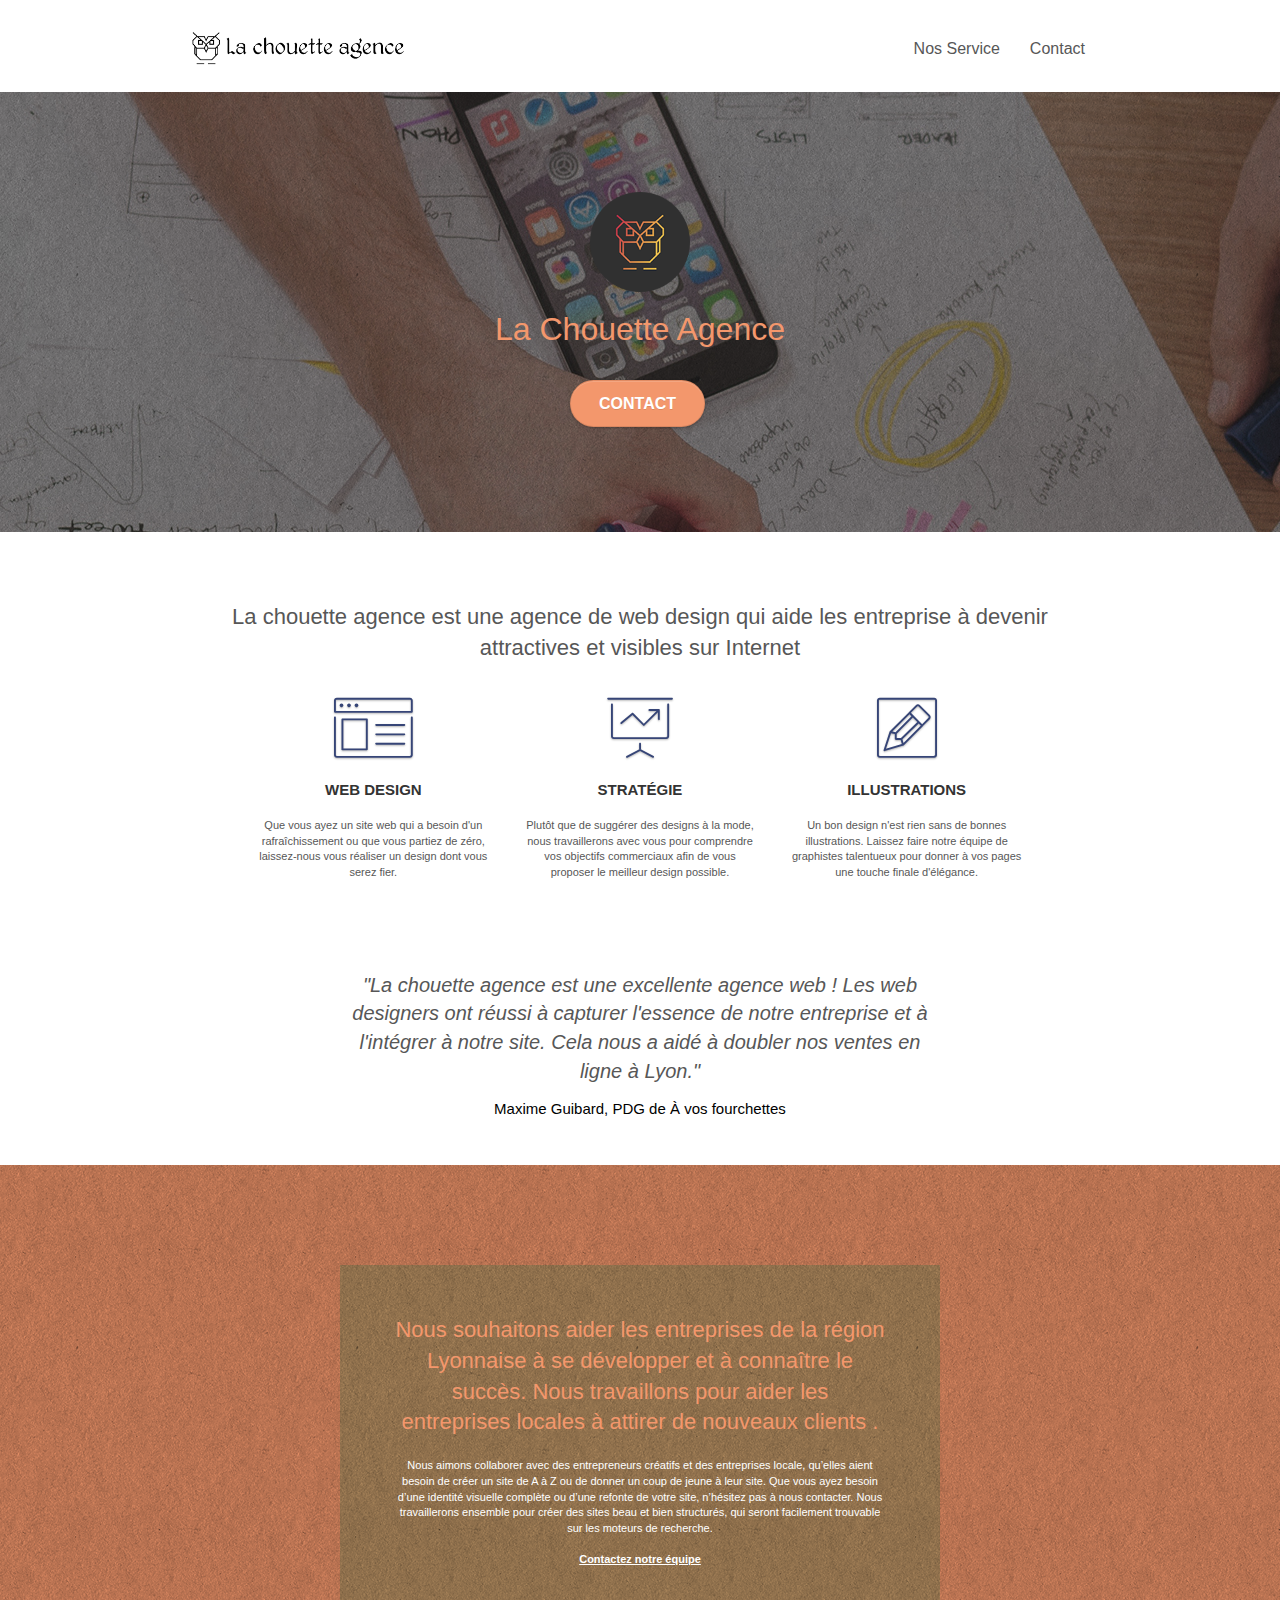
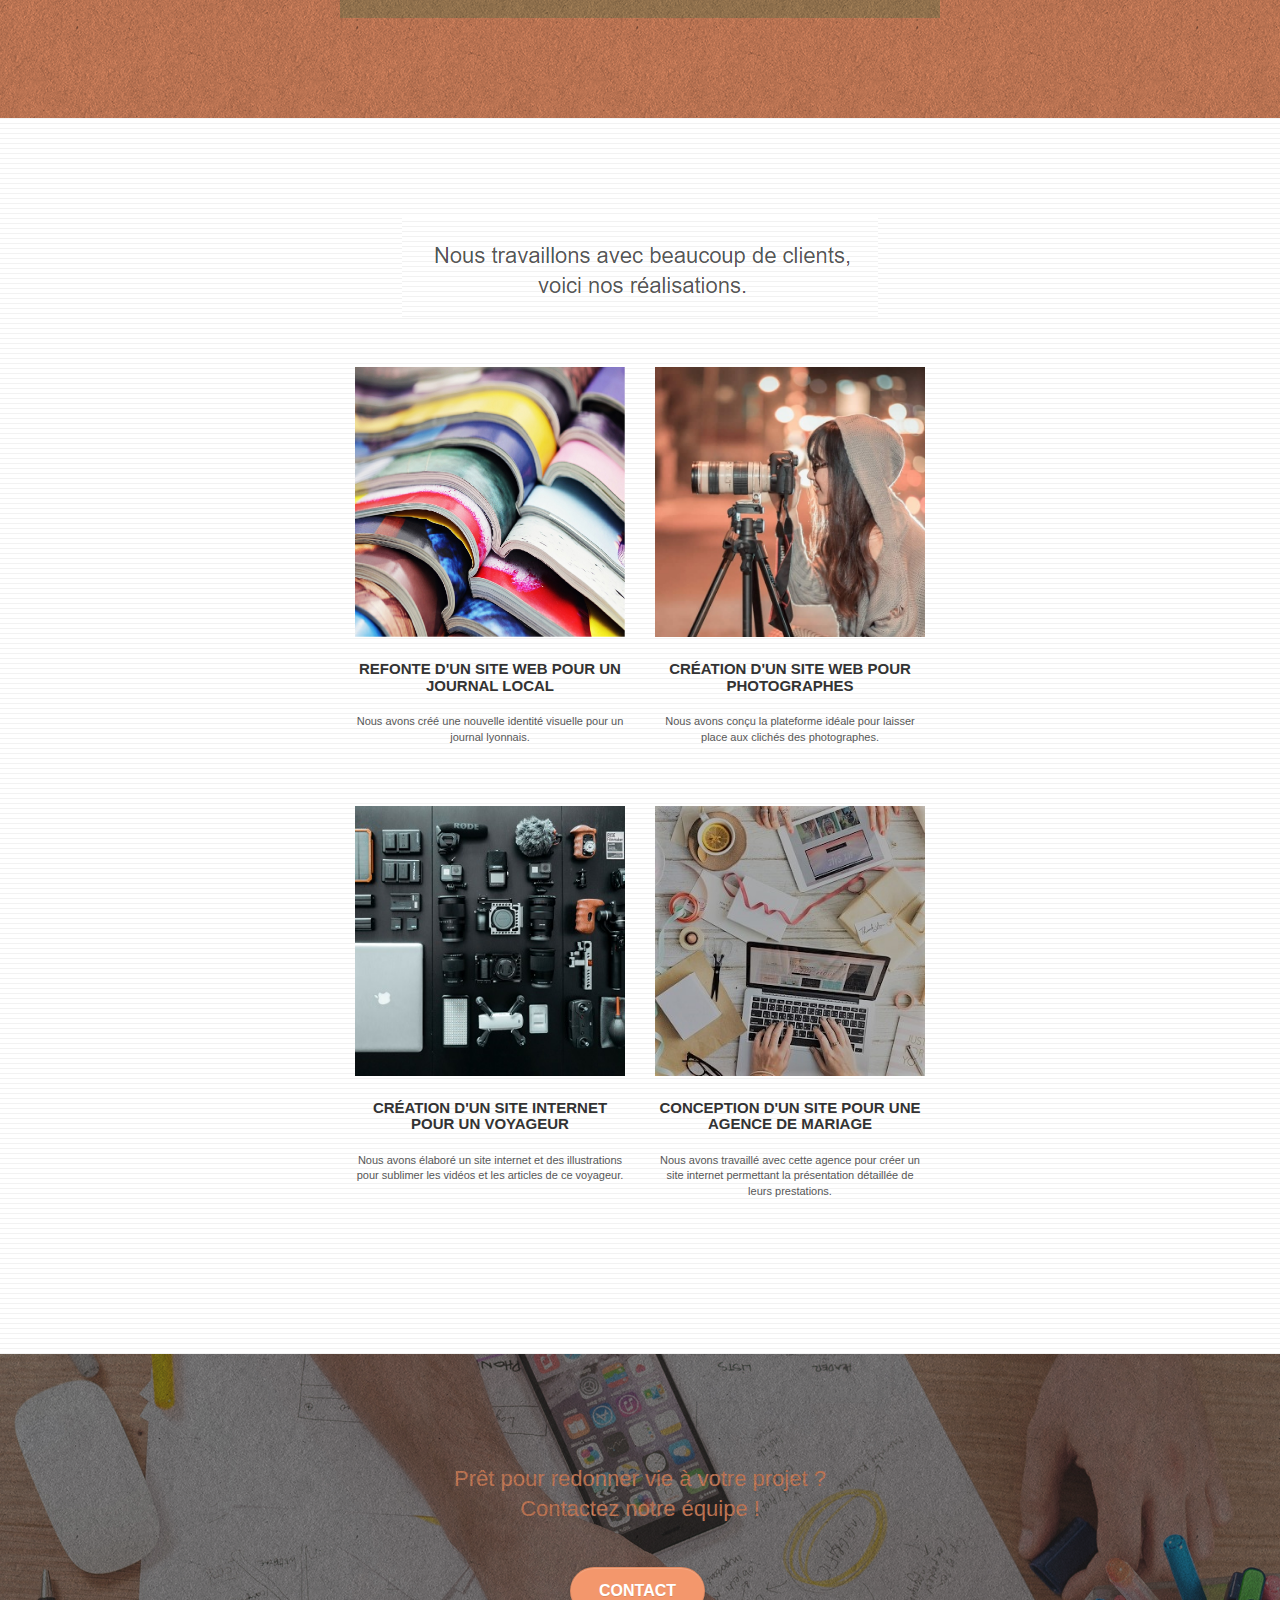
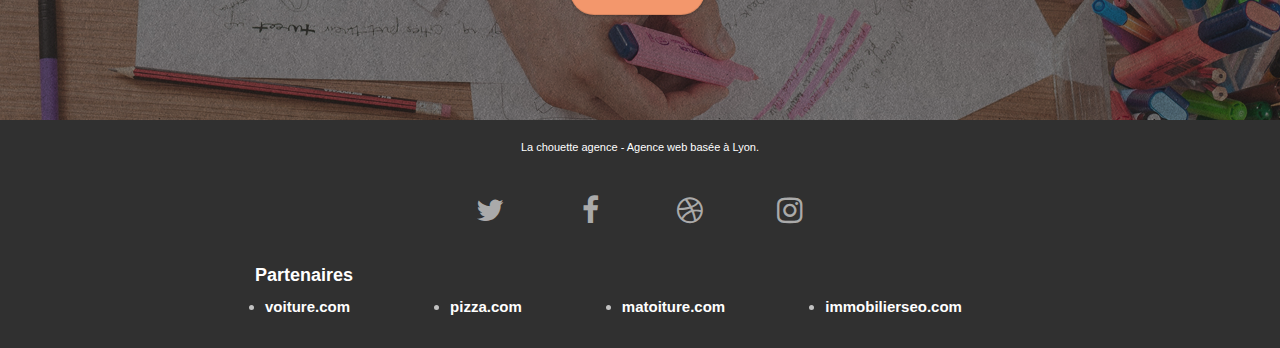
==== commit a84e698c: "fix v8" ====
--- a/index.html
+++ b/index.html
@@ -49,7 +49,7 @@
 					<img src="img/la-chouette-agence.png" alt="Logo-de-la-chouette-agence" height="40"/>
 				</a>
 				<button id="nav-toggle" type="button" class="ui-navbar-toggle navbar-toggle" data-toggle="collapse" data-target=".navbar-1">
-					<span class="sr-only">Toggle navigation</span>
+					<span class="sr-only">Toggle navigation</span><span class="icon-bar"></span><span class="icon-bar"></span><span class="icon-bar"></span>
 				</button>
 			</div>
 			<div class="collapse navbar-collapse navbar-1 special-dropdown-nav">
@@ -88,7 +88,9 @@
 	<div class="container bloc-md">
 		<div class="row">
 			<div class="col-sm-12 text-center">
-				<img src="img/title.png" alt="Titre-service" />
+				<div class="tilte-serv">
+					<h2>La chouette agence est une agence de web design qui aide les entreprise à devenir attractives et visibles sur Internet</h2>
+				</div>
 			</div>
 		</div>
 		<div class="row voffset-lg med-width-whitespace">
@@ -171,7 +173,9 @@
 		</div>
 		<div class="row tight-width-whitespace portfolio-row">
 			<div class="col-sm-6">
-				<a href="#" data-lightbox="img/1.jpg" data-gallery-id="gallery-1" data-caption="Refonte d'un site web pour un journal local" data-frame="snapshot-lb"><img src="img/1.jpg" alt="paris web design logo agence web meilleure agence et refonte site web journal" class="img-responsive portfolio-thumb" /></a>
+				<a href="#" data-lightbox="img/1.jpg" data-gallery-id="gallery-1" data-caption="Refonte d'un site web pour un journal local" data-frame="snapshot-lb">
+					<img src="img/1.jpg" alt="refonte d'un site web pour journal local" class="img-responsive portfolio-thumb" />
+				</a>
 				<h3 class="mg-md text-center">
 					Refonte d'un site web pour un journal local
 				</h3>
@@ -180,7 +184,9 @@
 				</p>
 			</div>
 			<div class="col-sm-6">
-				<a href="#" data-lightbox="img/2.jpg" data-gallery-id="gallery-1" data-caption="Création d'un site web pour photographes" data-frame="snapshot-lb"><img src="img/2.jpg" class="img-responsive portfolio-thumb" alt="paris web design logo agence web meilleure agence, Création d'un site web pour photographes" /></a>
+				<a href="#" data-lightbox="img/2.jpg" data-gallery-id="gallery-1" data-caption="Création d'un site web pour photographes" data-frame="snapshot-lb">
+					<img src="img/2.jpg" alt="Création d'un site web pour photographes" class="img-responsive portfolio-thumb" />
+				</a>
 				<h3 class="mg-md text-center">
 					Création d'un site web pour photographes
 				</h3>
@@ -191,7 +197,9 @@
 		</div>
 		<div class="row tight-width-whitespace portfolio-row">
 			<div class="col-sm-6">
-				<a href="#" data-lightbox="img/3.bmp" data-gallery-id="gallery-1" data-caption="Création d'un site internet pour un voyageur" data-frame="snapshot-lb"><img src="img/3.bmp" class="img-responsive portfolio-thumb" alt="paris web design logo agence web meilleure agence, Création d'un site web pour voyageur"/></a>
+				<a href="#" data-lightbox="img/3.bmp" data-gallery-id="gallery-1" data-caption="Création d'un site internet pour un voyageur" data-frame="snapshot-lb">
+					<img src="img/3.bmp" alt="Création d'un site web pour voyageur" class="img-responsive portfolio-thumb" />
+				</a>
 				<h3 class="mg-md text-center">
 					Création d'un site internet pour un voyageur
 				</h3>
@@ -200,7 +208,9 @@
 				</p>
 			</div>
 			<div class="col-sm-6">
-				<a href="#" data-lightbox="img/4.bmp" data-gallery-id="gallery-1" data-caption="Conception d'un site pour une agence de mariage" data-frame="snapshot-lb"><img src="img/4.bmp" class="img-responsive portfolio-thumb" alt="paris web design logo agence web meilleure agence, Création d'un site web pour agence de mariage" /></a>
+				<a href="#" data-lightbox="img/4.bmp" data-gallery-id="gallery-1" data-caption="Conception d'un site pour une agence de mariage" data-frame="snapshot-lb">
+					<img src="img/4.bmp" alt="Création d'un site web pour agence de mariage" class="img-responsive portfolio-thumb"  />
+				</a>
 				<h3 class="mg-md text-center">
 					Conception d'un site pour une agence de mariage
 				</h3>
--- a/style.css
+++ b/style.css
@@ -352,9 +352,6 @@
     z-index: 2;
 }
 
-.text-modif {
-
-}
 .reco-text {
     font-size: 20px;
     font-weight: 500;
@@ -451,6 +448,11 @@
 }
 .col-sm-6-foot{
     margin-top: 20px;
+}
+
+.img-responsive {
+    width: 490px;
+    object-fit: cover;
 }
 
 @media (min-width: 768px) {
@@ -1130,4 +1132,18 @@
     .bloc-mob-center-text {
         text-align: center;
     }
+
+    .partner-title{
+        display: flex;
+        justify-content: center;
+        align-items: center;
+        margin-top: 60px;
+        margin-bottom: 50px;
+        margin-left: 0;
+    }
+    .partner-bloc {
+        flex-direction: column;
+        background-color: blue;
+        width: 50%;
+    }
 }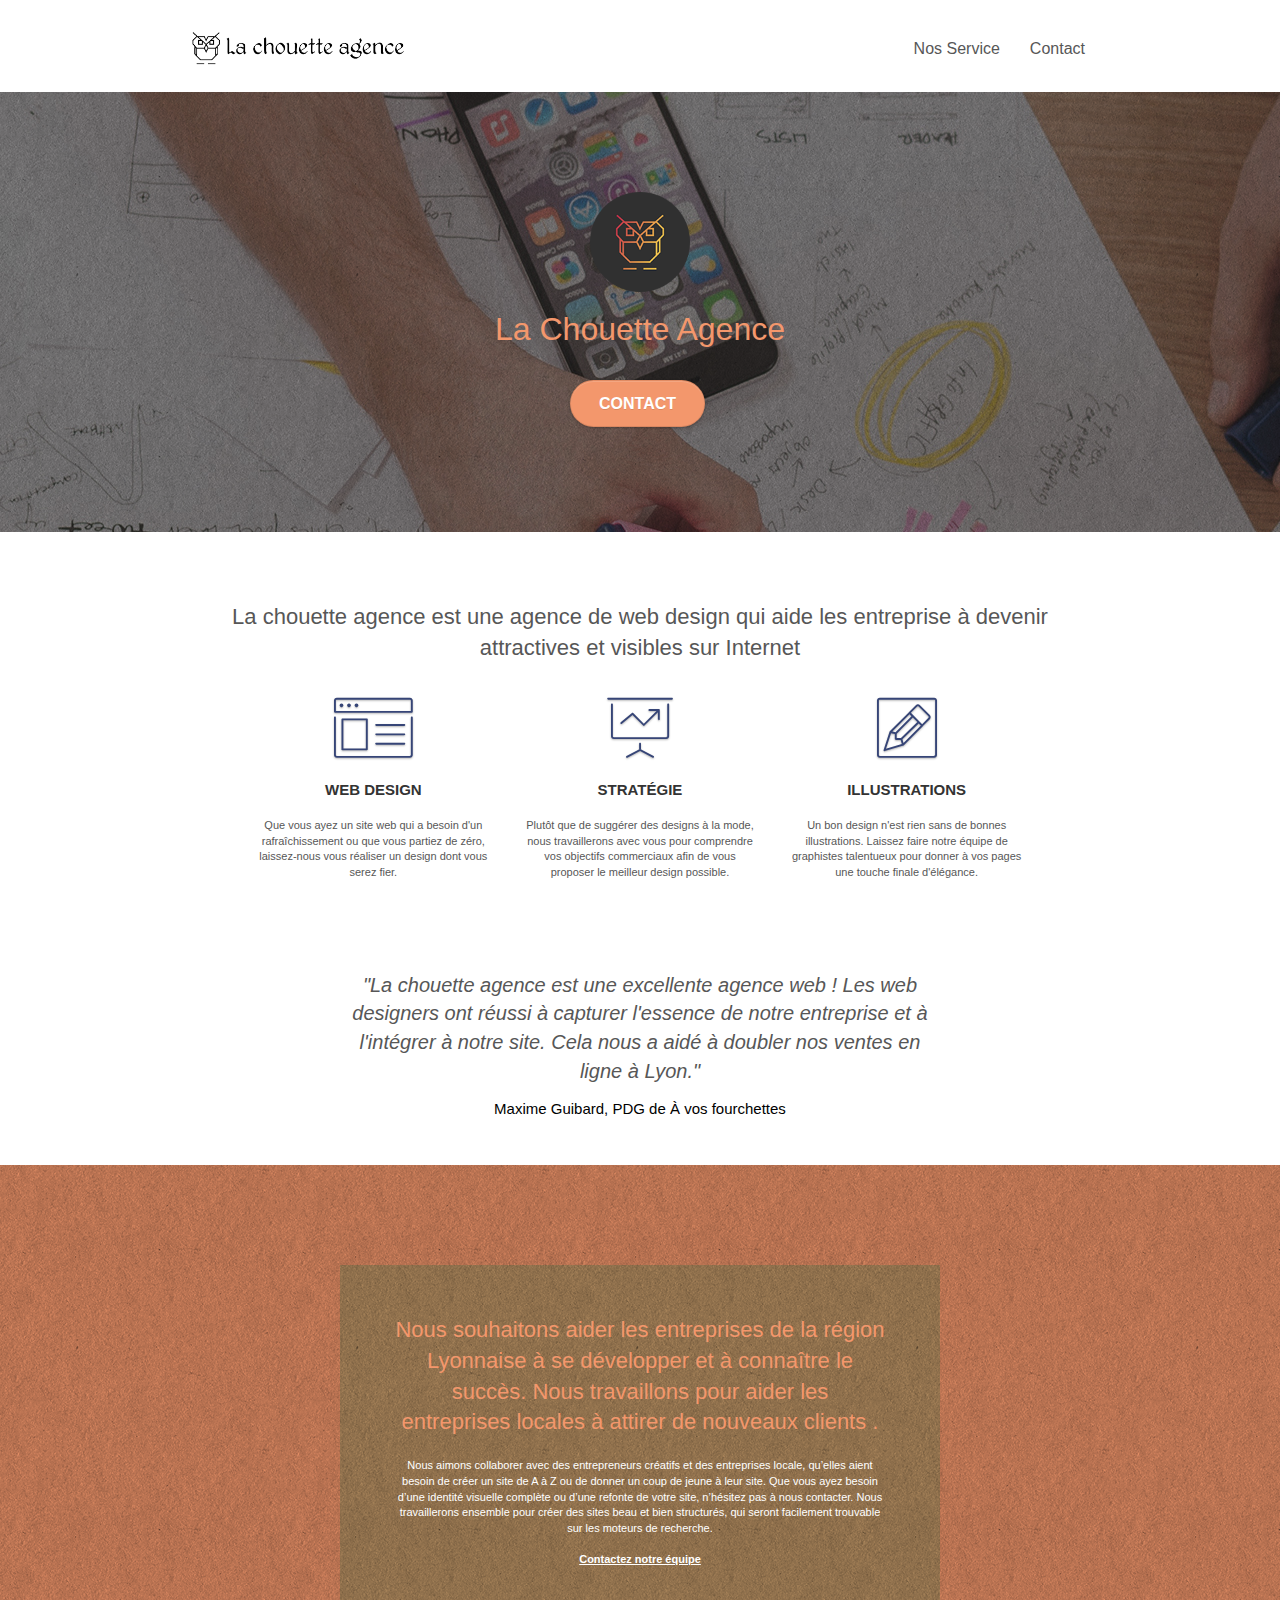
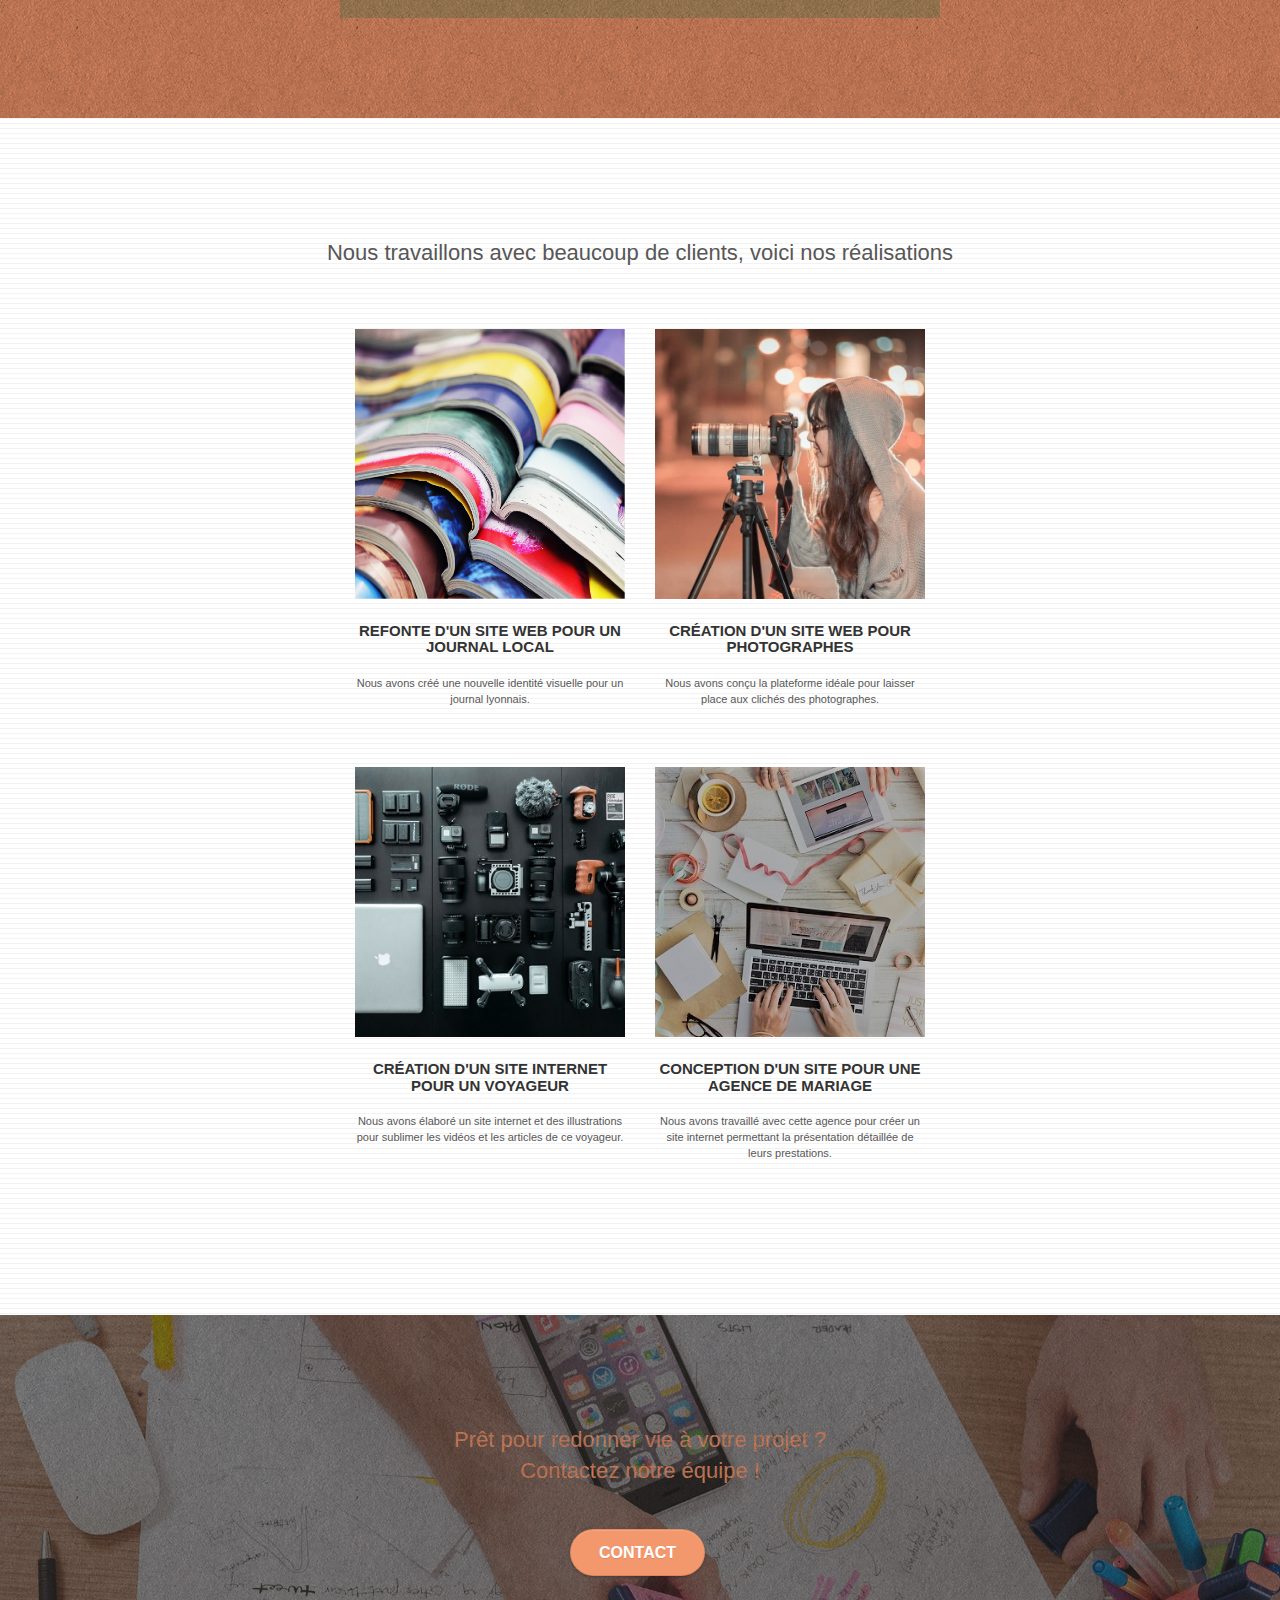
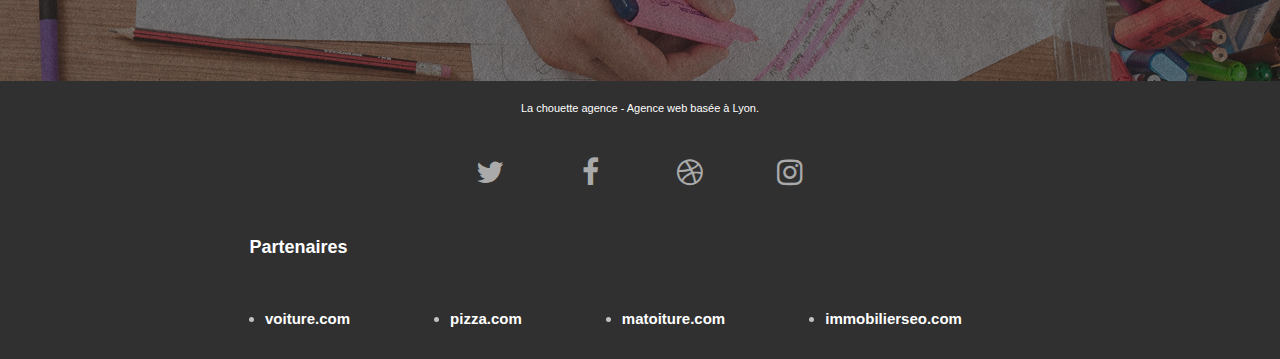
==== commit 73116973: "fix v10" ====
--- a/index.html
+++ b/index.html
@@ -168,7 +168,7 @@
 	<div class="container bloc-lg">
 		<div class="row">
 			<div class="col-sm-12 text-center">
-				<img src="img/title2.png" alt="Titre-du-portfolio" />
+				<h2>Nous travaillons avec beaucoup de clients, voici nos réalisations</h2>
 			</div>
 		</div>
 		<div class="row tight-width-whitespace portfolio-row">
--- a/style.css
+++ b/style.css
@@ -364,8 +364,9 @@
 }
 .partner-title {
     font-size: 18px;
-    margin-left: 80px;
-    margin-top: 40px;
+    margin-left: 8%;
+    margin-top: 50px;
+    margin-bottom: 50px;
     font-weight: 800;
 }
 .partner-bloc {
@@ -395,26 +396,19 @@
 .nav-2-text{
     text-decoration: none;
     font-size: 17px;
-}
-.bg-dots-bg {
+    margin-right: 20px;
+}
+#bloc-6{
+    width: 100%;
     display: flex;
     justify-content: center;
-    align-items: center;
-}
-.row-12{
-    width: 100%;
-    height: 100px;
-    margin: 0 auto;
-    width: 100%;
-}
-
+}
 .col-sm-12-container {
     display: flex;
     flex-direction: column;
     align-items: center;
     justify-content: center;
 }
-
 .title-12 {
     font-size: 40px;
     margin-top: -25px;
@@ -424,27 +418,38 @@
     font-size: 20px;
     z-index: 1;
 }
-
-.col-sm-6-fix {
+#bloc-7 {
     display: flex;
     justify-content: center;
 }
-#form_1{
+.row-6 {
     display: flex;
     flex-direction: column;
-    align-items: center;
-    margin-left: 800px;
-}
-.form-group {
+}
+#form_1 {
     display: flex;
-    align-items: center;
-    width: 700px;
-    margin:10px;
+    flex-direction: column;
+    justify-content: space-around;
+    height: 500px;
+}
+.form-group{
+    display: flex;
+    flex-direction: row;
     justify-content: space-between;
 }
-.form-control {
-    width: 180px;
-    height: 30px;
+.form-control{
+    width: 250px;
+    margin-left: 50px;
+}
+.second{
+    display: flex;
+    flex-direction: column;
+}
+#message{
+    width: 90%;
+    margin: 0 auto;
+    margin-top: 10px;
+}
 }
 .col-sm-6-foot{
     margin-top: 20px;
@@ -1143,7 +1148,8 @@
     }
     .partner-bloc {
         flex-direction: column;
-        background-color: blue;
-        width: 50%;
-    }
+        margin-left: 60px;
+
+    }
+
 }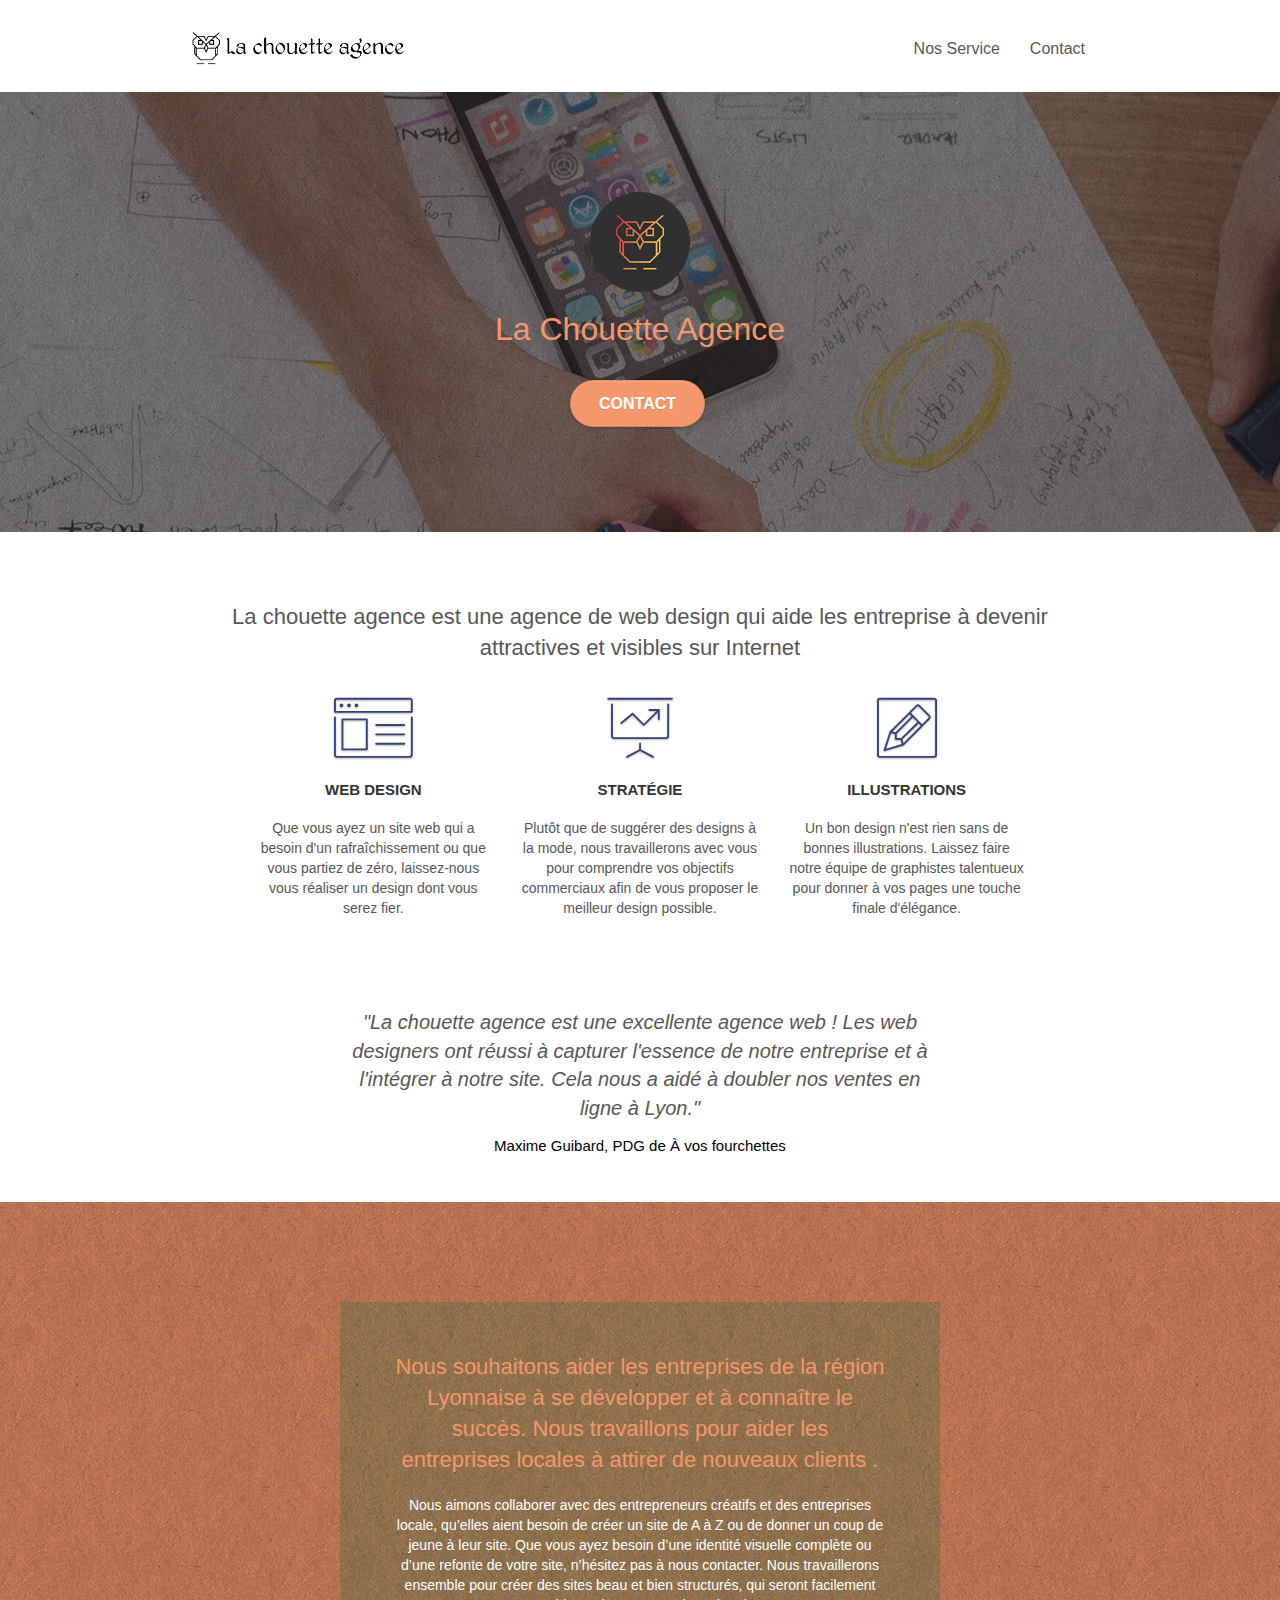
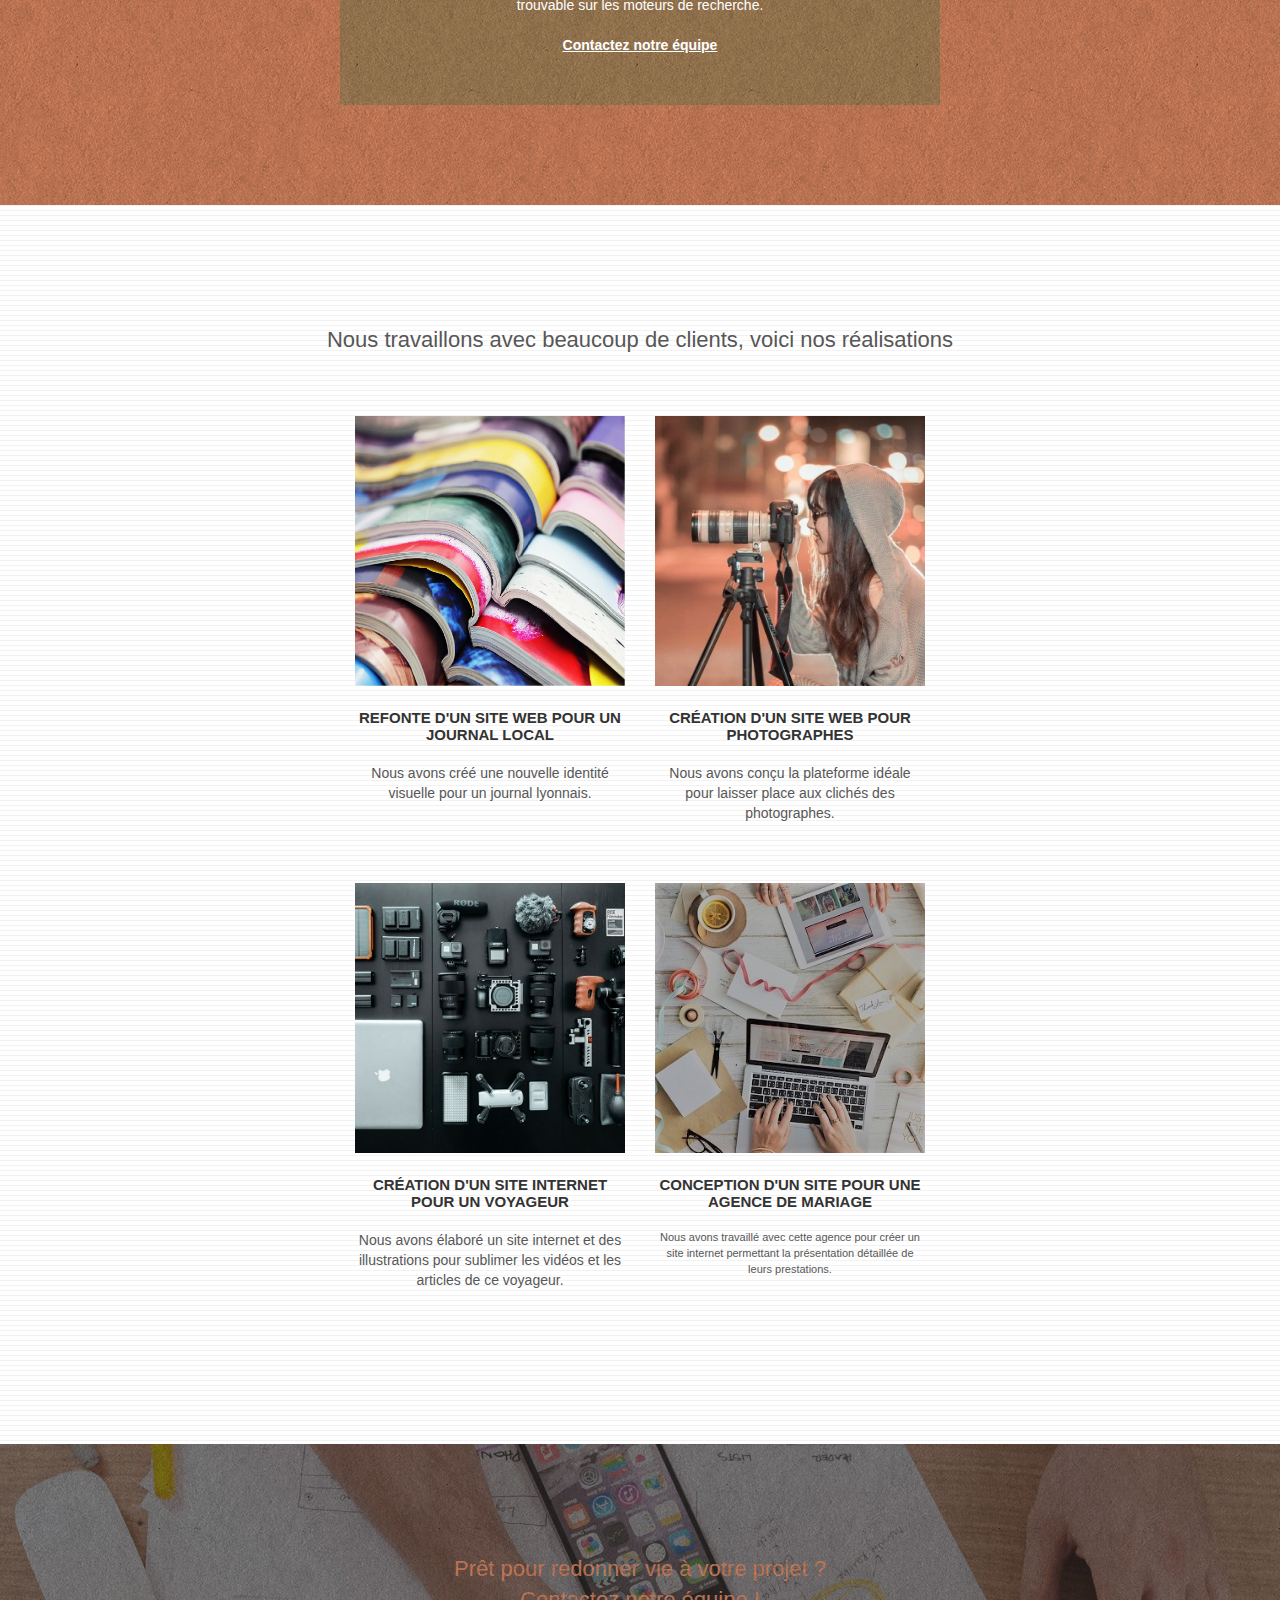
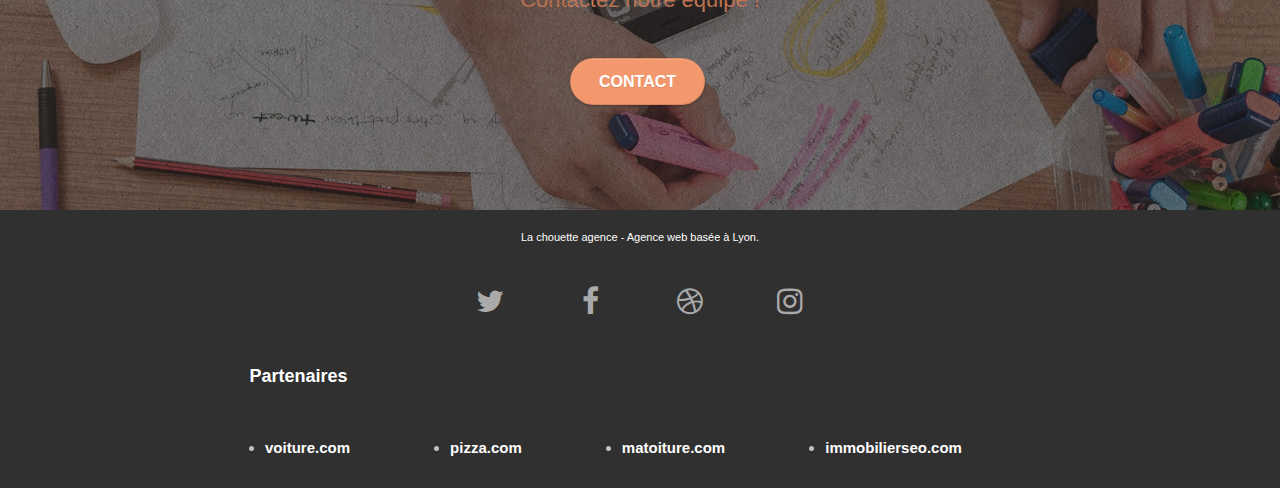
==== commit b219659e: "commit" ====
--- a/index.html
+++ b/index.html
@@ -58,7 +58,7 @@
 						<a href="#bloc-4-portfolio">Nos Service</a>
 					</li>
 					<li>
-						<a href="page2.html">Contact</a>
+						<a href="Contact.html">Contact</a>
 					</li>
 				</ul>
 			</div>
@@ -95,13 +95,13 @@
 		</div>
 		<div class="row voffset-lg med-width-whitespace">
 			<div class="col-sm-4">
-				<div class="text-center">
+				<div class="text-center ">
 					<span class="et-icon-browser sm-shadow icon-dark-slate-blue icons icon-lg"></span>
 				</div>
 				<h3 class="mg-md text-center">
 					Web design
 				</h3>
-				<p class="text-center ">
+				<p class="text-center font-modif">
 					Que vous ayez un site web qui a besoin d'un rafraîchissement ou que vous partiez de zéro, laissez-nous vous réaliser un design dont vous serez fier.
 				</p>
 			</div>
@@ -112,7 +112,7 @@
 				<h3 class="mg-md text-center">
 					Stratégie
 				</h3>
-				<p class="text-center ">
+				<p class="text-center font-modif">
 					Plutôt que de suggérer des designs à la mode, nous travaillerons avec vous pour comprendre vos objectifs commerciaux afin de vous proposer le meilleur design possible.<br>
 				</p>
 			</div>
@@ -123,7 +123,7 @@
 				<h3 class="mg-md text-center">
 					Illustrations
 				</h3>
-				<p class="text-center ">
+				<p class="text-center font-modif">
 					Un bon design n'est rien sans de bonnes illustrations. Laissez faire notre équipe de graphistes talentueux pour donner à vos pages une touche finale d'élégance.
 				</p>
 			</div>
@@ -151,11 +151,11 @@
 	<div class="container bloc-lg">
 		<div class="row tight-width-whitespace black-background">
 			<div class="col-sm-12">
-				<h2 class="mg-md text-center tc-white">
+				<h2 class="mg-md text-center tc-white ">
 					Nous souhaitons aider les entreprises de la région Lyonnaise à se développer et à connaître le succès. Nous travaillons pour aider les entreprises locales à attirer de nouveaux clients .<br>
 				</h2>
-				<p class="text-center white">
-					Nous aimons collaborer avec des entrepreneurs créatifs et des entreprises locale, qu’elles aient besoin de créer un site de A à Z ou de donner un coup de jeune à leur site. Que vous ayez besoin d’une identité visuelle complète ou d’une refonte de votre site, n’hésitez pas à nous contacter. Nous travaillerons ensemble pour créer des sites beau et bien structurés, qui seront facilement trouvable sur les moteurs de recherche. <br><br><a class="ltc-white bold-link" href="page2.html">Contactez notre équipe</a><br>
+				<p class="text-center white font-modif">
+					Nous aimons collaborer avec des entrepreneurs créatifs et des entreprises locale, qu’elles aient besoin de créer un site de A à Z ou de donner un coup de jeune à leur site. Que vous ayez besoin d’une identité visuelle complète ou d’une refonte de votre site, n’hésitez pas à nous contacter. Nous travaillerons ensemble pour créer des sites beau et bien structurés, qui seront facilement trouvable sur les moteurs de recherche. <br><br><a class="ltc-white bold-link" href="Contact.html">Contactez notre équipe</a><br>
 				</p>
 			</div>
 		</div>
@@ -167,30 +167,30 @@
 <div class="bloc bgc-white bg-lines-h2-bg bg-repeat l-bloc" id="bloc-4-portfolio">
 	<div class="container bloc-lg">
 		<div class="row">
-			<div class="col-sm-12 text-center">
+			<div class="col-sm-12 text-center font-modif">
 				<h2>Nous travaillons avec beaucoup de clients, voici nos réalisations</h2>
 			</div>
 		</div>
 		<div class="row tight-width-whitespace portfolio-row">
 			<div class="col-sm-6">
 				<a href="#" data-lightbox="img/1.jpg" data-gallery-id="gallery-1" data-caption="Refonte d'un site web pour un journal local" data-frame="snapshot-lb">
-					<img src="img/1.jpg" alt="refonte d'un site web pour journal local" class="img-responsive portfolio-thumb" />
+					<img src="img/1.webp" alt="refonte d'un site web pour journal local" class="img-responsive portfolio-thumb" />
 				</a>
 				<h3 class="mg-md text-center">
 					Refonte d'un site web pour un journal local
 				</h3>
-				<p class="text-center">
+				<p class="text-center font-modif">
 					Nous avons créé une nouvelle identité visuelle pour un journal lyonnais.
 				</p>
 			</div>
 			<div class="col-sm-6">
 				<a href="#" data-lightbox="img/2.jpg" data-gallery-id="gallery-1" data-caption="Création d'un site web pour photographes" data-frame="snapshot-lb">
-					<img src="img/2.jpg" alt="Création d'un site web pour photographes" class="img-responsive portfolio-thumb" />
+					<img src="img/2.webp" alt="Création d'un site web pour photographes" class="img-responsive portfolio-thumb" />
 				</a>
 				<h3 class="mg-md text-center">
 					Création d'un site web pour photographes
 				</h3>
-				<p class="text-center">
+				<p class="text-center font-modif">
 					Nous avons conçu la plateforme idéale pour laisser place aux clichés des photographes.
 				</p>
 			</div>
@@ -198,18 +198,18 @@
 		<div class="row tight-width-whitespace portfolio-row">
 			<div class="col-sm-6">
 				<a href="#" data-lightbox="img/3.bmp" data-gallery-id="gallery-1" data-caption="Création d'un site internet pour un voyageur" data-frame="snapshot-lb">
-					<img src="img/3.bmp" alt="Création d'un site web pour voyageur" class="img-responsive portfolio-thumb" />
+					<img src="img/3.webp" alt="Création d'un site web pour voyageur" class="img-responsive portfolio-thumb" />
 				</a>
 				<h3 class="mg-md text-center">
 					Création d'un site internet pour un voyageur
 				</h3>
-				<p class="text-center">
+				<p class="text-center font-modif">
 					Nous avons élaboré un site internet et des illustrations pour sublimer les vidéos et les articles de ce voyageur.
 				</p>
 			</div>
 			<div class="col-sm-6">
 				<a href="#" data-lightbox="img/4.bmp" data-gallery-id="gallery-1" data-caption="Conception d'un site pour une agence de mariage" data-frame="snapshot-lb">
-					<img src="img/4.bmp" alt="Création d'un site web pour agence de mariage" class="img-responsive portfolio-thumb"  />
+					<img src="img/4.webp" alt="Création d'un site web pour agence de mariage" class="img-responsive portfolio-thumb"  />
 				</a>
 				<h3 class="mg-md text-center">
 					Conception d'un site pour une agence de mariage
@@ -231,7 +231,7 @@
 				Prêt pour redonner vie à votre projet ?<br>Contactez notre équipe !
 			</h2>
 			<div class="col-sm-12 text-center">
-				<a href="page2.html" class="btn btn-atomic-tangerine btn-clean btn-rd btn-lg cta-hero">Contact</a>
+				<a href="Contact.html" class="btn btn-atomic-tangerine btn-clean btn-rd btn-lg cta-hero">Contact</a>
 			</div>
 		</div>
 	</div>
--- a/style.css
+++ b/style.css
@@ -377,6 +377,7 @@
     margin-right: 10px;
     font-size: 15px;
 }
+
 .teste {
     font-weight: 700;
 }
@@ -450,7 +451,7 @@
     margin: 0 auto;
     margin-top: 10px;
 }
-}
+
 .col-sm-6-foot{
     margin-top: 20px;
 }
@@ -458,6 +459,14 @@
 .img-responsive {
     width: 490px;
     object-fit: cover;
+}
+.btn-atomic {
+    background-color: #303030;
+}
+
+.font-modif {
+    font-size: 14px;
+
 }
 
 @media (min-width: 768px) {
@@ -916,11 +925,11 @@
 }
 
 .bg-banniere {
-    background-image: url("img/la-chouette-agence-banniere.jpg");
+    background-image: url("img/la-chouette-agence-banniere.webp");
 }
 
 .bg-presentation {
-    background-image: url("img/image-de-presentation.bmp");
+    background-image: url("img/image-de-presentation.webp");
 }
 
 @media (max-width: 1024px) {
@@ -1149,7 +1158,7 @@
     .partner-bloc {
         flex-direction: column;
         margin-left: 60px;
-
+        height: 150px;
     }
 
 }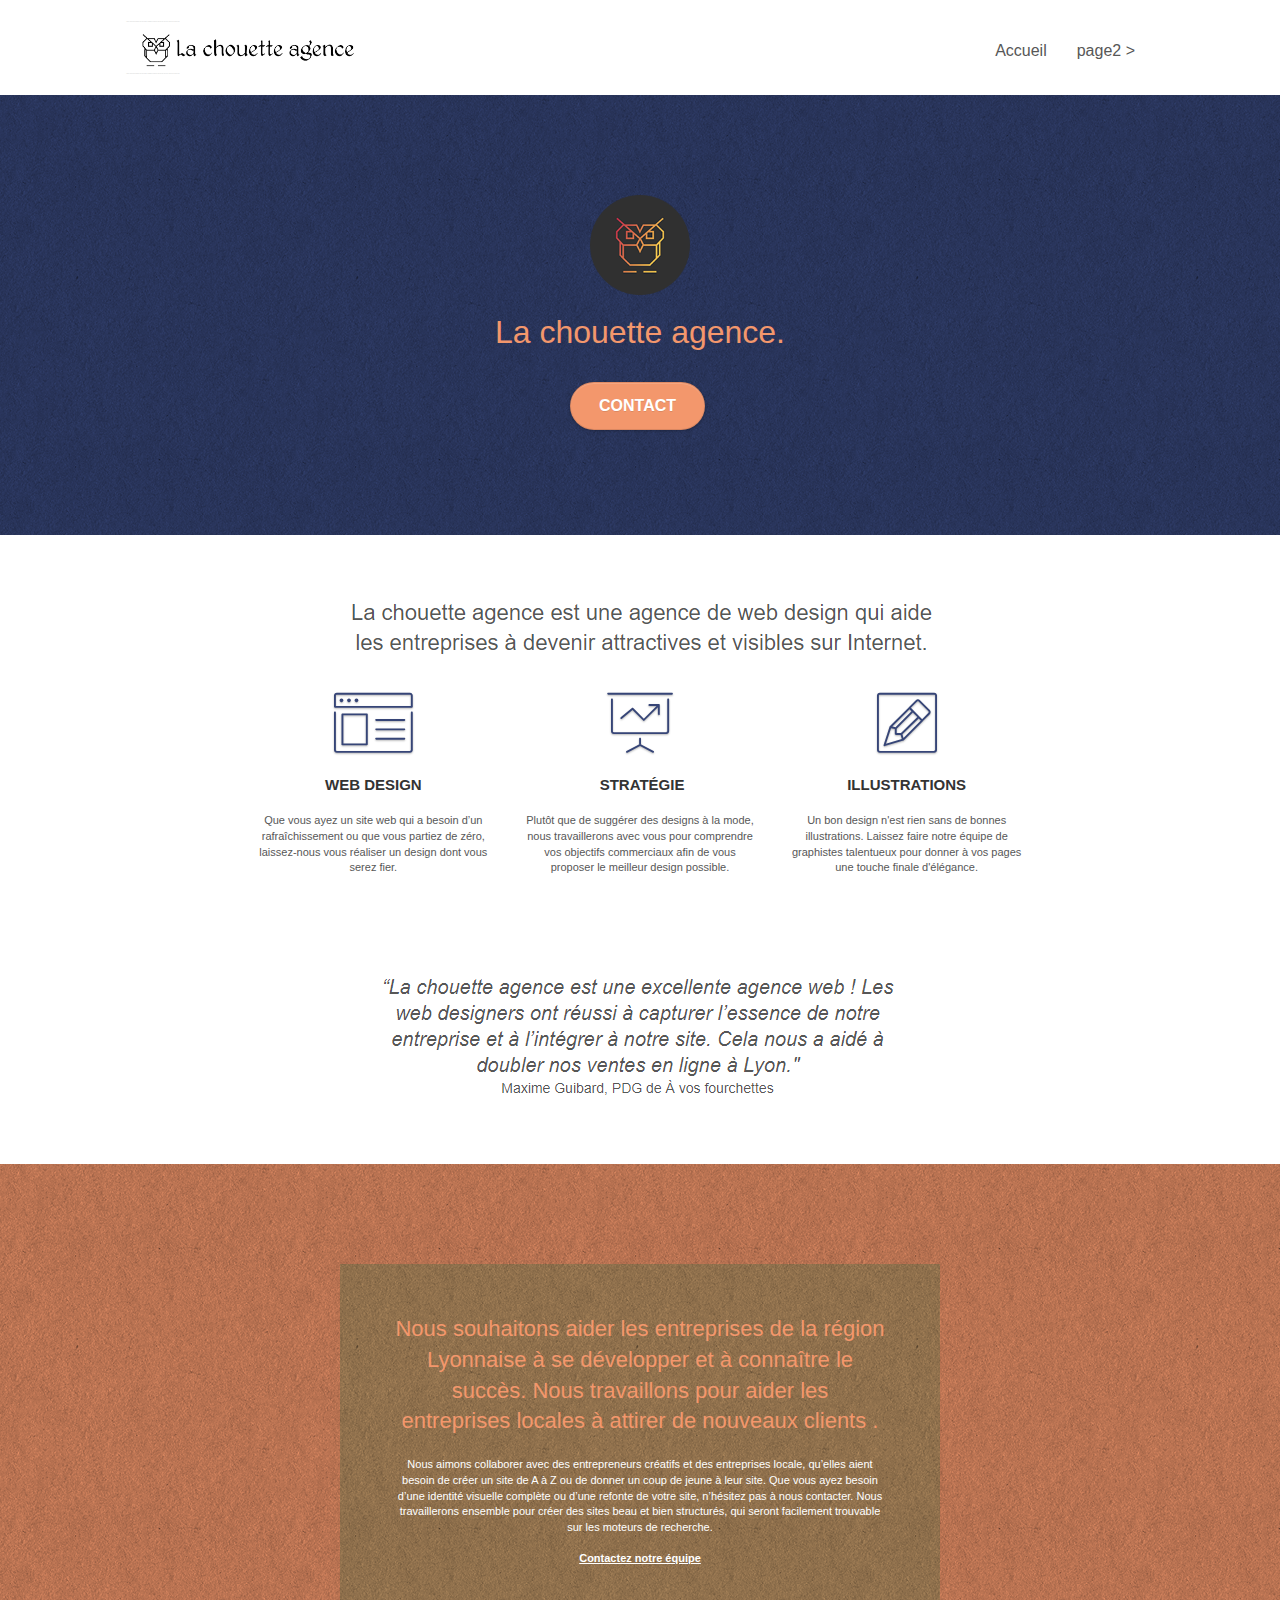
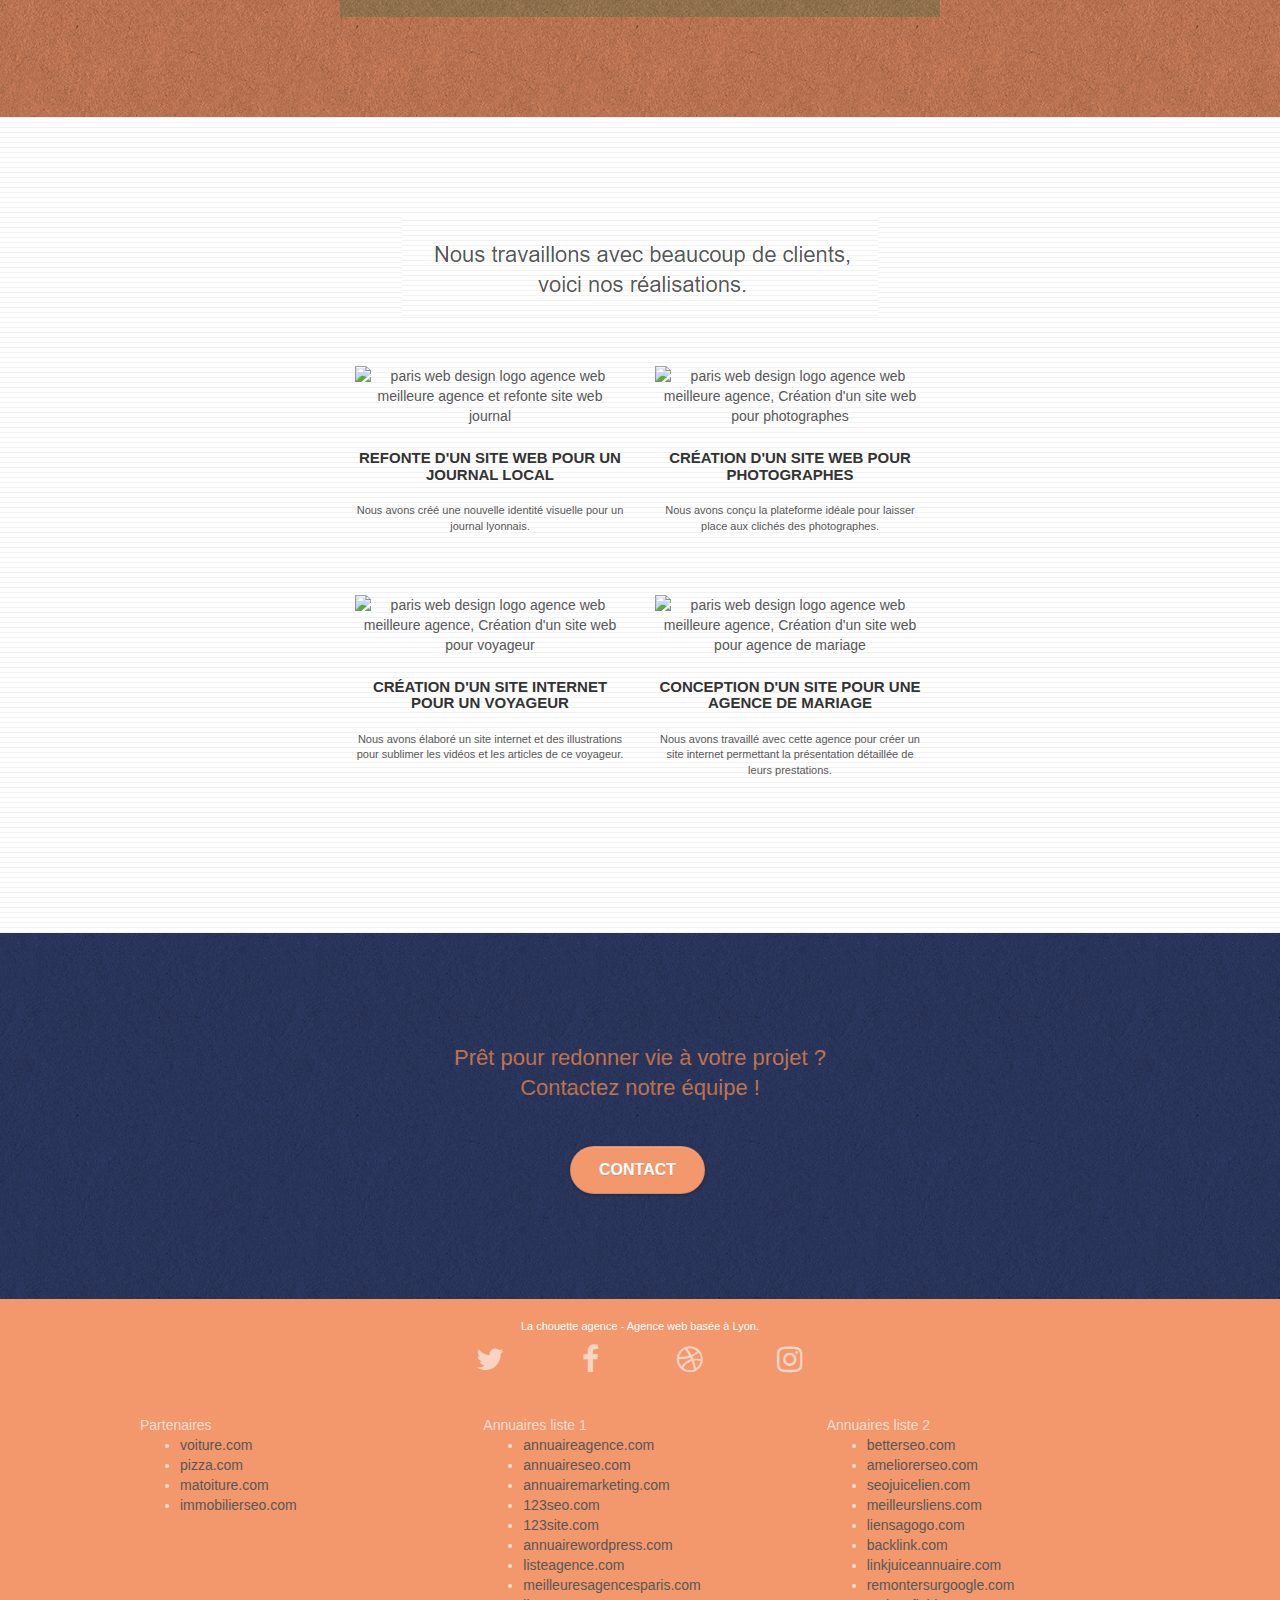
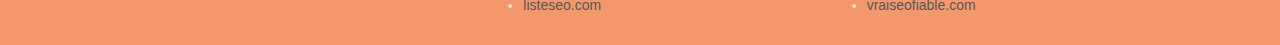
==== commit 6345a31f: "Add files via upload" ====
--- a/index.html
+++ b/index.html
@@ -1,304 +1,300 @@
-<!doctype html>
-<html lang="fr">
-<head>
-    <meta charset="utf-8">
-    <meta name="keywords" content="agence web, site design, agence web Lyon , design site web , refonte site internet, refonte site web ,site de design, agence web design">
-    <meta name="description" content="Agence de web design situé a Lyon">
-    <meta name="viewport" content="width=device-width, initial-scale=1.0, viewport-fit=cover">
-	<title>La Chouette Agence</title>
-    <link rel="shortcut icon" type="image/png" href="favicon.jpg">
-    
-	<link rel="stylesheet" type="text/css" href="./css/bootstrap.css">
-	<link rel="stylesheet" type="text/css" href="style.css">
-	<link rel="stylesheet" type="text/css" href="./css/font-awesome.css">
-	<link rel="stylesheet" type="text/css" href="./css/et-line.css">
-	
-	<script src="./js/jquery-2.1.0.js"></script>
-	<script src="./js/bootstrap.js"></script>
-	<script src="./js/blocs.js"></script>
-	<script src="./js/jquery.touchSwipe.js" defer></script>
-	<script src="./js/gmaps.js"></script>
-
-
-    
-<!-- Analytics -->
-
-<script async src="https://www.googletagmanager.com/gtag/js?id=G-9LQK04ZT7D"></script>
-<script>
-  window.dataLayer = window.dataLayer || [];
-  function gtag(){dataLayer.push(arguments);}
-  gtag('js', new Date());
-
-  gtag('config', 'G-9LQK04ZT7D');
-</script>
-
-<!-- Analytics END -->
-    
-</head>
-<body>
-<!-- Principal conteneur -->
-<div class="page-container">
-    
-<!-- bloc-0 -->
-<div class="bloc bgc-white l-bloc " id="bloc-0">
-	<div class="container bloc-sm">
-
-		<nav class="navbar row">
-			<div class="navbar-header">
-				<a class="navbar-brand" href="index.html">
-					<img src="img/la-chouette-agence.png" alt="Logo-de-la-chouette-agence" height="40"/>
-				</a>
-				<button id="nav-toggle" type="button" class="ui-navbar-toggle navbar-toggle" data-toggle="collapse" data-target=".navbar-1">
-					<span class="sr-only">Toggle navigation</span><span class="icon-bar"></span><span class="icon-bar"></span><span class="icon-bar"></span>
-				</button>
-			</div>
-			<div class="collapse navbar-collapse navbar-1 special-dropdown-nav">
-				<ul class="site-navigation nav navbar-nav">
-					<li>
-						<a href="#bloc-4-portfolio">Nos Service</a>
-					</li>
-					<li>
-						<a href="Contact.html">Contact</a>
-					</li>
-				</ul>
-			</div>
-		</nav>
-	</div>
-</div>
-<!-- bloc-0 END -->
-
-<!-- bloc-1-presentation -->
-<div class="bloc bgc-dark-slate-blue bg-banniere d-bloc bg-t-edge bloc-bg-texture texture-paper b-parallax" id="bloc-1-hero">
-	<div class="container bloc-lg">
-		<div class="row tight-width-whitespace">
-			<div class="col-sm-12">
-				<img src="img/logo.png" class="center-block image-resize-mode" width="100" alt="Logo-de-la-chouette-agence"/>
-				<h1 class="text-center hero-bloc-text tc-white ">La Chouette Agence</h1>
-				<div class="text-center">
-					<a href="page2.html" class="btn btn-lg btn-clean btn-rd cta-hero btn-atomic-tangerine" id="cta-hero">Contact</a>
-				</div>
-			</div>
-		</div>
-	</div>
-</div>
-<!-- bloc-1-presentation END -->
-
-<!-- bloc-2-services -->
-<div class="bloc bgc-white l-bloc" id="bloc-2-services">
-	<div class="container bloc-md">
-		<div class="row">
-			<div class="col-sm-12 text-center">
-				<div class="tilte-serv">
-					<h2>La chouette agence est une agence de web design qui aide les entreprise à devenir attractives et visibles sur Internet</h2>
-				</div>
-			</div>
-		</div>
-		<div class="row voffset-lg med-width-whitespace">
-			<div class="col-sm-4">
-				<div class="text-center ">
-					<span class="et-icon-browser sm-shadow icon-dark-slate-blue icons icon-lg"></span>
-				</div>
-				<h3 class="mg-md text-center">
-					Web design
-				</h3>
-				<p class="text-center font-modif">
-					Que vous ayez un site web qui a besoin d'un rafraîchissement ou que vous partiez de zéro, laissez-nous vous réaliser un design dont vous serez fier.
-				</p>
-			</div>
-			<div class="col-sm-4">
-				<div class="text-center">
-					<span class="et-icon-presentation sm-shadow icon-dark-slate-blue icons icon-lg"></span>
-				</div>
-				<h3 class="mg-md text-center">
-					Stratégie
-				</h3>
-				<p class="text-center font-modif">
-					Plutôt que de suggérer des designs à la mode, nous travaillerons avec vous pour comprendre vos objectifs commerciaux afin de vous proposer le meilleur design possible.<br>
-				</p>
-			</div>
-			<div class="col-sm-4">
-				<div class="text-center">
-					<span class="et-icon-edit sm-shadow icon-dark-slate-blue icons icon-lg"></span>
-				</div>
-				<h3 class="mg-md text-center">
-					Illustrations
-				</h3>
-				<p class="text-center font-modif">
-					Un bon design n'est rien sans de bonnes illustrations. Laissez faire notre équipe de graphistes talentueux pour donner à vos pages une touche finale d'élégance.
-				</p>
-			</div>
-		</div>
-		<div class="row voffset-lg voffset">
-			<div class="col-xs-12 col-md-8 col-md-offset-2 text-center">
-				
-				<div class="text-modif">
-					<p class="reco-text">
-						"La chouette agence est une excellente agence web ! Les web designers ont réussi à capturer l'essence de notre entreprise et à l'intégrer à notre site. Cela nous a aidé à doubler nos ventes en ligne à Lyon."
-					</p>
-					<sub class="reco-text-sub">
-						Maxime Guibard, PDG de À vos fourchettes 
-					</sub>
-				</div>
-
-			</div>
-		</div>
-	</div>
-</div>
-<!-- bloc-2-services END -->
-
-<!-- bloc-3-what-i-do -->
-<div class="bloc tc-white bgc-atomic-tangerine bg-presentation d-bloc bloc-bg-texture texture-paper b-parallax" id="bloc-3-what-i-do">
-	<div class="container bloc-lg">
-		<div class="row tight-width-whitespace black-background">
-			<div class="col-sm-12">
-				<h2 class="mg-md text-center tc-white ">
-					Nous souhaitons aider les entreprises de la région Lyonnaise à se développer et à connaître le succès. Nous travaillons pour aider les entreprises locales à attirer de nouveaux clients .<br>
-				</h2>
-				<p class="text-center white font-modif">
-					Nous aimons collaborer avec des entrepreneurs créatifs et des entreprises locale, qu’elles aient besoin de créer un site de A à Z ou de donner un coup de jeune à leur site. Que vous ayez besoin d’une identité visuelle complète ou d’une refonte de votre site, n’hésitez pas à nous contacter. Nous travaillerons ensemble pour créer des sites beau et bien structurés, qui seront facilement trouvable sur les moteurs de recherche. <br><br><a class="ltc-white bold-link" href="Contact.html">Contactez notre équipe</a><br>
-				</p>
-			</div>
-		</div>
-	</div>
-</div>
-<!-- bloc-3-what-i-do END -->
-
-<!-- bloc-4-portfolio -->
-<div class="bloc bgc-white bg-lines-h2-bg bg-repeat l-bloc" id="bloc-4-portfolio">
-	<div class="container bloc-lg">
-		<div class="row">
-			<div class="col-sm-12 text-center font-modif">
-				<h2>Nous travaillons avec beaucoup de clients, voici nos réalisations</h2>
-			</div>
-		</div>
-		<div class="row tight-width-whitespace portfolio-row">
-			<div class="col-sm-6">
-				<a href="#" data-lightbox="img/1.jpg" data-gallery-id="gallery-1" data-caption="Refonte d'un site web pour un journal local" data-frame="snapshot-lb">
-					<img src="img/1.webp" alt="refonte d'un site web pour journal local" class="img-responsive portfolio-thumb" />
-				</a>
-				<h3 class="mg-md text-center">
-					Refonte d'un site web pour un journal local
-				</h3>
-				<p class="text-center font-modif">
-					Nous avons créé une nouvelle identité visuelle pour un journal lyonnais.
-				</p>
-			</div>
-			<div class="col-sm-6">
-				<a href="#" data-lightbox="img/2.jpg" data-gallery-id="gallery-1" data-caption="Création d'un site web pour photographes" data-frame="snapshot-lb">
-					<img src="img/2.webp" alt="Création d'un site web pour photographes" class="img-responsive portfolio-thumb" />
-				</a>
-				<h3 class="mg-md text-center">
-					Création d'un site web pour photographes
-				</h3>
-				<p class="text-center font-modif">
-					Nous avons conçu la plateforme idéale pour laisser place aux clichés des photographes.
-				</p>
-			</div>
-		</div>
-		<div class="row tight-width-whitespace portfolio-row">
-			<div class="col-sm-6">
-				<a href="#" data-lightbox="img/3.bmp" data-gallery-id="gallery-1" data-caption="Création d'un site internet pour un voyageur" data-frame="snapshot-lb">
-					<img src="img/3.webp" alt="Création d'un site web pour voyageur" class="img-responsive portfolio-thumb" />
-				</a>
-				<h3 class="mg-md text-center">
-					Création d'un site internet pour un voyageur
-				</h3>
-				<p class="text-center font-modif">
-					Nous avons élaboré un site internet et des illustrations pour sublimer les vidéos et les articles de ce voyageur.
-				</p>
-			</div>
-			<div class="col-sm-6">
-				<a href="#" data-lightbox="img/4.bmp" data-gallery-id="gallery-1" data-caption="Conception d'un site pour une agence de mariage" data-frame="snapshot-lb">
-					<img src="img/4.webp" alt="Création d'un site web pour agence de mariage" class="img-responsive portfolio-thumb"  />
-				</a>
-				<h3 class="mg-md text-center">
-					Conception d'un site pour une agence de mariage
-				</h3>
-				<p class="text-center">
-					Nous avons travaillé avec cette agence pour créer un site internet permettant la présentation détaillée de leurs prestations.
-				</p>
-			</div>
-		</div>
-	</div>
-</div>
-<!-- bloc-4-portfolio END -->
-
-<!-- bloc-5-cta -->
-<div class="bloc bgc-dark-slate-blue bg-banniere d-bloc bloc-bg-texture texture-paper" id="bloc-5-cta">
-	<div class="container bloc-lg">
-		<div class="row">
-			<h2 class="mg-md text-center tc-white">
-				Prêt pour redonner vie à votre projet ?<br>Contactez notre équipe !
-			</h2>
-			<div class="col-sm-12 text-center">
-				<a href="Contact.html" class="btn btn-atomic-tangerine btn-clean btn-rd btn-lg cta-hero">Contact</a>
-			</div>
-		</div>
-	</div>
-</div>
-<!-- bloc-5-cta END -->
-
-<!-- Footer - bloc-8 -->
-<div class="bloc bgc-atomic-tangerine d-bloc" id="bloc-8">
-	<div class="container bloc-sm">
-		<div class="row">
-			<div class="col-sm-12">
-				<p class="text-center white">
-					La chouette agence - Agence web basée à Lyon.<br>
-				</p>
-				<div class="row row-no-gutters social">
-					<div class="col-sm-3">
-						<div class="text-center">
-							<a class="social" href="index.html">
-								<span class="fa fa-twitter icon-md"></span>
-							</a>
-						</div>
-					</div>
-					<div class="col-sm-3">
-						<div class="text-center">
-							<a class="social" href="index.html"><span class="fa fa-facebook icon-md"></span></a>
-						</div>
-					</div>
-					<div class="col-sm-3">
-						<div class="text-center">
-							<a class="social" href="index.html"><span class="fa fa-dribbble icon-md"></span></a>
-						</div>
-					</div>
-					<div class="col-sm-3">
-						<div class="text-center">
-							<a class="social" href="index.html"><span class="fa fa-instagram icon-md"></span></a>
-						</div>
-					</div>
-				</div>
-				<div class="row">
-					<div>
-						<h4 class="partner-title white">Partenaires</h4>
-							<ul class="partner-bloc">
-								<li>
-									<a href="voiture.com" class="white teste">voiture.com</a>
-								</li>
-								<li>
-									<a href="pizza.com" class="white teste">pizza.com</a>
-								</li>
-								<li>
-									<a href="matoiture.com" class="white teste">matoiture.com</a>
-								</li>
-								<li>
-									<a href="immobilierseo.com" class="white teste">immobilierseo.com</a>
-								</li>
-							</ul>		
-					</div>
-
-				</div>
-			</div>
-		</div>
-	</div>
-</div>
-<!-- Footer - bloc-8 END -->
-
-</div>
-<!-- Principal conteneur END -->
-    
-
-</body>
-</html>
+<!doctype html>
+<html lang="fr">
+<head>
+    <meta charset="utf-8">
+    <meta name="keywords" content="seo, google, site web, site internet, agence design paris, agence design, agence design,agence design,agence design,agence design,agence design,agence design,agence design,agence design">
+    <meta name="description" content="">
+    <meta name="viewport" content="width=device-width, initial-scale=1.0, viewport-fit=cover">
+    <link rel="shortcut icon" type="image/png" href="favicon.jpg">
+    
+	<link rel="stylesheet" type="text/css" href="./css/bootstrap.css">
+	<link rel="stylesheet" type="text/css" href="style.css">
+	<link rel="stylesheet" type="text/css" href="./css/font-awesome.css">
+	<link rel="stylesheet" type="text/css" href="./css/et-line.css">
+	
+    
+	<script src="./js/jquery-2.1.0.js"></script>
+	<script src="./js/bootstrap.js"></script>
+	<script src="./js/blocs.js"></script>
+	<script src="./js/jquery.touchSwipe.js" defer></script>
+	<script src="./js/gmaps.js"></script>
+
+    <title>LightHouse</title>
+
+    
+<!-- Analytics -->
+ 
+<!-- Analytics END -->
+    
+</head>
+<body>
+<!-- Principal conteneur -->
+<div class="page-container">
+    
+<!-- bloc-0 -->
+<div class="bloc bgc-white l-bloc " id="bloc-0">
+	<div class="container bloc-sm">
+
+		<nav class="navbar row">
+			<div class="navbar-header">
+				<div class="keywords" style="color:#cccccc;font-size:1px;">Agence web à paris, stratégie web, web design, illustrations, design de site web, site web, web, internet, site internet, site</div>
+				<a class="navbar-brand" href="index.html"><img src="img/la-chouette-agence.png" alt="paris web design logo agence web meilleure agence" height="40" /></a>
+				<div class="keywords" style="color:#cccccc;font-size:1px;">Agence web à paris, stratégie web, web design, illustrations, design de site web, site web, web, internet, site internet, site</div>
+				<button id="nav-toggle" type="button" class="ui-navbar-toggle navbar-toggle" data-toggle="collapse" data-target=".navbar-1">
+					<span class="sr-only">Toggle navigation</span><span class="icon-bar"></span><span class="icon-bar"></span><span class="icon-bar"></span>
+				</button>
+			</div>
+			<div class="collapse navbar-collapse navbar-1 special-dropdown-nav">
+				<ul class="site-navigation nav navbar-nav">
+					<li>
+						<a href="index.html">Accueil</a>
+					</li>
+					<li>
+					</li>
+					<li>
+						<a href="page2.html">page2 &gt;</a>
+					</li>
+				</ul>
+			</div>
+		</nav>
+	</div>
+</div>
+<!-- bloc-0 END -->
+
+<!-- bloc-1-presentation -->
+<div class="bloc bgc-dark-slate-blue bg-banniere d-bloc bg-t-edge bloc-bg-texture texture-paper b-parallax" id="bloc-1-hero">
+	<div class="container bloc-lg">
+		<div class="row tight-width-whitespace">
+			<div class="col-sm-12">
+				<img src="img/logo.png" class="center-block image-resize-mode" width="100" alt="La chouette agence, agence web paris, création logo paris" />
+				<h1 class="text-center hero-bloc-text tc-white ">
+					La chouette agence.
+				</h1>
+				<div class="text-center">
+					<a href="page2.html" class="btn btn-lg btn-clean btn-rd cta-hero btn-atomic-tangerine" id="cta-hero">Contact</a>
+				</div>
+			</div>
+		</div>
+	</div>
+</div>
+<!-- bloc-1-presentation END -->
+
+<!-- bloc-2-services -->
+<div class="bloc bgc-white l-bloc" id="bloc-2-services">
+	<div class="container bloc-md">
+		<div class="row">
+			<div class="col-sm-12 text-center">
+				<img alt="agence web, agence web paris, web design paris, stratégie web" src="img/title.png" />
+			</div>
+		</div>
+		<div class="row voffset-lg med-width-whitespace">
+			<div class="col-sm-4">
+				<div class="text-center">
+					<span class="et-icon-browser sm-shadow icon-dark-slate-blue icons icon-lg"></span>
+				</div>
+				<h3 class="mg-md text-center">
+					Web design
+				</h3>
+				<p class="text-center ">
+					Que vous ayez un site web qui a besoin d&rsquo;un rafraîchissement ou que vous partiez de zéro, laissez-nous vous réaliser un design dont vous serez fier.
+				</p>
+			</div>
+			<div class="col-sm-4">
+				<div class="text-center">
+					<span class="et-icon-presentation sm-shadow icon-dark-slate-blue icons icon-lg"></span>
+				</div>
+				<h3 class="mg-md text-center">
+					&nbsp;Stratégie
+				</h3>
+				<p class="text-center ">
+					Plutôt que de suggérer des designs à la mode, nous travaillerons avec vous pour comprendre vos objectifs commerciaux afin de vous proposer le meilleur design possible.<br>
+				</p>
+			</div>
+			<div class="col-sm-4">
+				<div class="text-center">
+					<span class="et-icon-edit sm-shadow icon-dark-slate-blue icons icon-lg"></span>
+				</div>
+				<h3 class="mg-md text-center">
+					Illustrations
+				</h3>
+				<p class="text-center ">
+					Un bon design n'est rien sans de bonnes illustrations. Laissez faire notre équipe de graphistes talentueux pour donner à vos pages une touche finale d'élégance.
+				</p>
+			</div>
+		</div>
+		<div class="row voffset-lg voffset">
+			<div class="col-xs-12 col-md-8 col-md-offset-2 text-center">
+				<img alt="agence web, agence web paris, web design paris, stratégie web" src="img/citation.png" />
+
+			</div>
+		</div>
+	</div>
+</div>
+<!-- bloc-2-services END -->
+
+<!-- bloc-3-what-i-do -->
+<div class="bloc tc-white bgc-atomic-tangerine bg-presentation d-bloc bloc-bg-texture texture-paper b-parallax" id="bloc-3-what-i-do">
+	<div class="container bloc-lg">
+		<div class="row tight-width-whitespace black-background">
+			<div class="col-sm-12">
+				<h2 class="mg-md text-center tc-white">
+					Nous souhaitons aider les entreprises de la région Lyonnaise à se développer et à connaître le succès. Nous travaillons pour aider les entreprises locales à attirer de nouveaux clients .<br>
+				</h2>
+				<p class="text-center white">
+					Nous aimons collaborer avec des entrepreneurs créatifs et des entreprises locale, qu’elles aient besoin de créer un site de A à Z ou de donner un coup de jeune à leur site. Que vous ayez besoin d’une identité visuelle complète ou d’une refonte de votre site, n’hésitez pas à nous contacter. Nous travaillerons ensemble pour créer des sites beau et bien structurés, qui seront facilement trouvable sur les moteurs de recherche. <br><br><a class="ltc-white bold-link" href="page2.html">Contactez notre équipe</a><br>
+				</p>
+			</div>
+		</div>
+	</div>
+</div>
+<!-- bloc-3-what-i-do END -->
+
+<!-- bloc-4-portfolio -->
+<div class="bloc bgc-white bg-lines-h2-bg bg-repeat l-bloc" id="bloc-4-portfolio">
+	<div class="container bloc-lg">
+		<div class="row">
+			<div class="col-sm-12 text-center">
+				<img alt="agence web, agence web paris, web design paris, stratégie web" src="img/title2.png" />
+			</div>
+		</div>
+		<div class="row tight-width-whitespace portfolio-row">
+			<div class="col-sm-6">
+				<a href="#" data-lightbox="img/1.jpg" data-gallery-id="gallery-1" data-caption="Refonte d'un site web pour un journal local" data-frame="snapshot-lb"><img src="img/1.jpg" alt="paris web design logo agence web meilleure agence et refonte site web journal" class="img-responsive portfolio-thumb" /></a>
+				<h3 class="mg-md text-center">
+					Refonte d'un site web pour un journal local
+				</h3>
+				<p class="text-center">
+					Nous avons créé une nouvelle identité visuelle pour un journal lyonnais.
+				</p>
+			</div>
+			<div class="col-sm-6">
+				<a href="#" data-lightbox="img/2.jpg" data-gallery-id="gallery-1" data-caption="Création d'un site web pour photographes" data-frame="snapshot-lb"><img src="img/2.jpg" class="img-responsive portfolio-thumb" alt="paris web design logo agence web meilleure agence, Création d'un site web pour photographes" /></a>
+				<h3 class="mg-md text-center">
+					Création d'un site web pour photographes
+				</h3>
+				<p class="text-center">
+					Nous avons conçu la plateforme idéale pour laisser place aux clichés des photographes.
+				</p>
+			</div>
+		</div>
+		<div class="row tight-width-whitespace portfolio-row">
+			<div class="col-sm-6">
+				<a href="#" data-lightbox="img/3.bmp" data-gallery-id="gallery-1" data-caption="Création d'un site internet pour un voyageur" data-frame="snapshot-lb"><img src="img/3.bmp" class="img-responsive portfolio-thumb" alt="paris web design logo agence web meilleure agence, Création d'un site web pour voyageur"/></a>
+				<h3 class="mg-md text-center">
+					Création d'un site internet pour un voyageur
+				</h3>
+				<p class="text-center">
+					Nous avons élaboré un site internet et des illustrations pour sublimer les vidéos et les articles de ce voyageur.
+				</p>
+			</div>
+			<div class="col-sm-6">
+				<a href="#" data-lightbox="img/4.bmp" data-gallery-id="gallery-1" data-caption="Conception d'un site pour une agence de mariage" data-frame="snapshot-lb"><img src="img/4.bmp" class="img-responsive portfolio-thumb" alt="paris web design logo agence web meilleure agence, Création d'un site web pour agence de mariage" /></a>
+				<h3 class="mg-md text-center">
+					Conception d'un site pour une agence de mariage
+				</h3>
+				<p class="text-center">
+					Nous avons travaillé avec cette agence pour créer un site internet permettant la présentation détaillée de leurs prestations.
+				</p>
+			</div>
+		</div>
+	</div>
+</div>
+<!-- bloc-4-portfolio END -->
+
+<!-- bloc-5-cta -->
+<div class="bloc bgc-dark-slate-blue bg-banniere d-bloc bloc-bg-texture texture-paper" id="bloc-5-cta">
+	<div class="container bloc-lg">
+		<div class="row">
+			<h2 class="mg-md text-center tc-white">
+				Prêt pour redonner vie à votre projet ?<br>Contactez notre équipe !
+			</h2>
+			<div class="col-sm-12 text-center">
+				<a href="page2.html" class="btn btn-atomic-tangerine btn-clean btn-rd btn-lg cta-hero">Contact</a>
+			</div>
+		</div>
+	</div>
+</div>
+<!-- bloc-5-cta END -->
+
+<!-- Footer - bloc-8 -->
+<div class="bloc bgc-atomic-tangerine d-bloc" id="bloc-8">
+	<div class="container bloc-sm">
+		<div class="row">
+			<div class="col-sm-12">
+				<p class="text-center white">
+					La chouette agence - Agence web basée à Lyon.<br>
+				</p>
+				<div class="row row-no-gutters social">
+					<div class="col-sm-3">
+						<div class="text-center">
+							<a class="social" href="index.html"><span class="fa fa-twitter icon-md"></span></a>
+						</div>
+					</div>
+					<div class="col-sm-3">
+						<div class="text-center">
+							<a class="social" href="index.html"><span class="fa fa-facebook icon-md"></span></a>
+						</div>
+					</div>
+					<div class="col-sm-3">
+						<div class="text-center">
+							<a class="social" href="index.html"><span class="fa fa-dribbble icon-md"></span></a>
+						</div>
+					</div>
+					<div class="col-sm-3">
+						<div class="text-center">
+							<a class="social" href="index.html"><span class="fa fa-instagram icon-md"></span></a>
+						</div>
+					</div>
+					<div class="keywords" style="color:#F3976C;">Agence web à paris, stratégie web, web design, illustrations, design de site web, site web, web, internet, site internet, site</div>
+				</div>
+				<div class="row">
+					<div class="col-sm-4">
+						Partenaires
+							<ul>
+								<li><a href="voiture.com">voiture.com</a></li>
+								<li><a href="pizza.com">pizza.com</a></li>
+								<li><a href="matoiture.com">matoiture.com</a></li>
+								<li><a href="immobilierseo.com">immobilierseo.com</a></li>
+							</ul>		
+					</div>
+					<div class="col-sm-4">
+						Annuaires liste 1
+						<ul>
+							<li><a href="annuaireagence.com">annuaireagence.com</a></li>
+							<li><a href="annuaireseo.com">annuaireseo.com</a></li>
+							<li><a href="annuairemarketing.com">annuairemarketing.com</a></li>
+							<li><a href="123seoture.com">123seo.com</a></li>
+							<li><a href="123site.com">123site.com</a></li>
+							<li><a href="annuairewordpress.com">annuairewordpress.com</a></li>
+							<li><a href="listeagence.com">listeagence.com</a></li>
+							<li><a href="meilleuresagencesparis.com">meilleuresagencesparis.com</a></li>
+							<li><a href="listeseo.com">listeseo.com</a></li>
+						</ul>
+					</div>
+					<div class="col-sm-4">
+						Annuaires liste 2
+						<ul>
+							<li><a href="betterseo.com">betterseo.com</a></li>
+							<li><a href="ameliorerseo.com">ameliorerseo.com</a></li>
+							<li><a href="seojuicelien.com">seojuicelien.com</a></li>
+							<li><a href="meilleursliens.com">meilleursliens.com</a></li>
+							<li><a href="liensagogo.com">liensagogo.com</a></li>
+							<li><a href="backlink.com">backlink.com</a></li>
+							<li><a href="linkjuiceannuaire.com">linkjuiceannuaire.com</a></li>
+							<li><a href="remontersurgoogle.com">remontersurgoogle.com</a></li>
+							<li><a href="vraiseofiable.com">vraiseofiable.com</a></li>
+						</ul>
+					</div>
+				</div>
+			</div>
+		</div>
+	</div>
+</div>
+<!-- Footer - bloc-8 END -->
+
+</div>
+<!-- Principal conteneur END -->
+    
+
+</body>
+</html>
--- a/style.css
+++ b/style.css
@@ -1,1164 +1,1042 @@
-body {
-    margin: 0;
-    padding: 0;
-    background: #FFF;
-    overflow-x: hidden;
-    -webkit-font-smoothing: antialiased;
-    -moz-osx-font-smoothing: grayscale;
-}
-
-a,
-button {
-    transition: all .3s ease-in-out;
-    outline: none!important;
-}
-
-#page-loading-blocs-notifaction {
-    position: fixed;
-    top: 0;
-    bottom: 0;
-    width: 100%;
-    z-index: 100000;
-    background: #FFFFFF url("img/pageload-spinner.gif") no-repeat center center;
-}
-
-.bloc {
-    width: 100%;
-    clear: both;
-    background: 50% 50% no-repeat;
-    padding: 0 50px;
-    -webkit-background-size: cover;
-    -moz-background-size: cover;
-    -o-background-size: cover;
-    background-size: cover;
-    position: relative;
-}
-
-.bloc-lg {
-    padding: 100px 50px;
-}
-
-.bloc-md {
-    padding: 50px;
-}
-
-.bloc-sm {
-    padding: 20px 50px;
-}
-
-.bg-center,
-.bg-l-edge,
-.bg-r-edge,
-.bg-t-edge,
-.bg-b-edge,
-.bg-tl-edge,
-.bg-bl-edge,
-.bg-tr-edge,
-.bg-br-edge,
-.bg-repeat {
-    -webkit-background-size: auto!important;
-    -moz-background-size: auto!important;
-    -o-background-size: auto!important;
-    background-size: auto!important;
-}
-
-.bg-repeat {
-    background: repeat;
-}
-
-.bg-t-edge {
-    background: top no-repeat;
-}
-
-.bloc-bg-texture::before {
-    content: "";
-    background-size: 2px 2px;
-    position: absolute;
-    top: 0;
-    bottom: 0;
-    left: 0;
-    right: 0;
-}
-
-.texture-paper::before {
-    background: url("img/texture-paper.png");
-    background-size: 280px 280px;
-}
-
-.b-parallax {
-    background-attachment: fixed;
-}
-
-.d-bloc {
-    color: rgba(255, 255, 255, .7);
-}
-
-.d-bloc button:hover {
-    color: rgba(255, 255, 255, .9);
-}
-
-.d-bloc .icon-round,
-.d-bloc .icon-square,
-.d-bloc .icon-rounded,
-.d-bloc .icon-semi-rounded-a,
-.d-bloc .icon-semi-rounded-b {
-    border-color: rgba(255, 255, 255, .9);
-}
-
-.d-bloc .divider-h span {
-    border-color: rgba(255, 255, 255, .2);
-}
-
-.d-bloc .a-btn,
-.d-bloc .navbar a,
-.d-bloc .navbar-brand,
-.d-bloc a .icon-sm,
-.d-bloc a .icon-md,
-.d-bloc a .icon-lg,
-.d-bloc a .icon-xl,
-.d-bloc h1 a,
-.d-bloc h2 a,
-.d-bloc h3 a,
-.d-bloc h4 a,
-.d-bloc h5 a,
-.d-bloc h6 a,
-.d-bloc p a {
-    color: rgba(255, 255, 255, .6);
-}
-
-.d-bloc .a-btn:hover,
-.d-bloc .navbar a:hover,
-.d-bloc .navbar-brand:hover,
-.d-bloc a:hover .icon-sm,
-.d-bloc a:hover .icon-md,
-.d-bloc a:hover .icon-lg,
-.d-bloc a:hover .icon-xl,
-.d-bloc h1 a:hover,
-.d-bloc h2 a:hover,
-.d-bloc h3 a:hover,
-.d-bloc h4 a:hover,
-.d-bloc h5 a:hover,
-.d-bloc h6 a:hover,
-.d-bloc p a:hover {
-    color: rgba(255, 255, 255, 1);
-}
-
-.d-bloc .navbar-toggle .icon-bar {
-    background: rgba(255, 255, 255, 1);
-}
-
-.d-bloc .btn-wire,
-.d-bloc .btn-wire:hover {
-    color: rgba(255, 255, 255, 1);
-    border-color: rgba(255, 255, 255, 1);
-}
-
-.d-bloc .panel {
-    color: rgba(0, 0, 0, .5);
-}
-
-.d-bloc .panel button:hover {
-    color: rgba(0, 0, 0, .7);
-}
-
-.d-bloc .panel icon {
-    border-color: rgba(0, 0, 0, .7);
-}
-
-.d-bloc .panel .divider-h span {
-    border-color: rgba(0, 0, 0, .1);
-}
-
-.d-bloc .panel .a-btn {
-    color: rgba(0, 0, 0, .6);
-}
-
-.d-bloc .panel .a-btn:hover {
-    color: rgba(0, 0, 0, 1);
-}
-
-.d-bloc .panel .btn-wire,
-.d-bloc .panel .btn-wire:hover {
-    color: rgba(0, 0, 0, .7);
-    border-color: rgba(0, 0, 0, .3);
-}
-
-.d-bloc .panel,
-.l-bloc {
-    color: rgba(0, 0, 0, .5);
-}
-
-.d-bloc .panel button:hover,
-.l-bloc button:hover {
-    color: rgba(0, 0, 0, .7);
-}
-
-.l-bloc .icon-round,
-.l-bloc .icon-square,
-.l-bloc .icon-rounded,
-.l-bloc .icon-semi-rounded-a,
-.l-bloc .icon-semi-rounded-b {
-    border-color: rgba(0, 0, 0, .7);
-}
-
-.d-bloc .panel .divider-h span,
-.l-bloc .divider-h span {
-    border-color: rgba(0, 0, 0, .1);
-}
-
-.d-bloc .panel .a-btn,
-.l-bloc .a-btn,
-.l-bloc .navbar a,
-.l-bloc .navbar-brand,
-.l-bloc a .icon-sm,
-.l-bloc a .icon-md,
-.l-bloc a .icon-lg,
-.l-bloc a .icon-xl,
-.l-bloc h1 a,
-.l-bloc h2 a,
-.l-bloc h3 a,
-.l-bloc h4 a,
-.l-bloc h5 a,
-.l-bloc h6 a,
-.l-bloc p a {
-    color: rgba(0, 0, 0, .6);
-}
-
-.d-bloc .panel .a-btn:hover,
-.l-bloc .a-btn:hover,
-.l-bloc .navbar a:hover,
-.l-bloc .navbar-brand:hover,
-.l-bloc a:hover .icon-sm,
-.l-bloc a:hover .icon-md,
-.l-bloc a:hover .icon-lg,
-.l-bloc a:hover .icon-xl,
-.l-bloc h1 a:hover,
-.l-bloc h2 a:hover,
-.l-bloc h3 a:hover,
-.l-bloc h4 a:hover,
-.l-bloc h5 a:hover,
-.l-bloc h6 a:hover,
-.l-bloc p a:hover {
-    color: rgba(0, 0, 0, 1);
-}
-
-.l-bloc .navbar-toggle .icon-bar {
-    color: rgba(0, 0, 0, .6);
-}
-
-.d-bloc .panel .btn-wire,
-.d-bloc .panel .btn-wire:hover,
-.l-bloc .btn-wire,
-.l-bloc .btn-wire:hover {
-    color: rgba(0, 0, 0, .7);
-    border-color: rgba(0, 0, 0, .3);
-}
-
-.voffset {
-    margin-top: 30px;
-}
-
-.voffset-lg {
-    margin-top: 80px;
-}
-
-.row-no-gutters {
-    margin-right: 0;
-    margin-left: 0;
-}
-
-.row.row-no-gutters > [class^="col-"],
-.row.row-no-gutters > [class*=" col-"] {
-    padding-right: 0;
-    padding-left: 0;
-}
-
-#bloc-1-hero h1 {
-    font-size: 32px;
-}
-
-.navbar {
-    margin-bottom: 0;
-    z-index: 1;
-}
-
-.navbar-brand {
-    height: auto;
-    padding: 3px 15px;
-    font-size: 25px;
-    font-weight: normal;
-    font-weight: 600;
-    line-height: 44px;
-}
-
-.navbar-brand img {
-    max-height: 200px;
-    margin: 0 5px 0 0;
-    display: inline;
-}
-
-.navbar-brand img[src$=svg] {
-    min-width: 100px;
-}
-
-.nav-center .navbar-brand img {
-    margin: 0;
-}
-
-.navbar .nav {
-    padding-top: 2px;
-    margin-right: -16px;
-    float: right;
-    z-index: 1;
-}
-
-.nav > li {
-    float: left;
-    margin-top: 4px;
-    font-size: 16px;
-}
-
-.navbar-nav .open .dropdown-menu > li > a {
-    text-align: inherit;
-}
-
-.nav > li a:hover,
-.nav > li a:focus {
-    background: transparent;
-}
-
-.navbar-toggle {
-    margin: 10px 10px 0 0;
-    border: 0px;
-}
-
-.navbar-toggle:hover {
-    background: transparent!important;
-}
-
-.navbar-toggle .icon-bar {
-    background-color: rgba(0, 0, 0, .5);
-    width: 26px;
-}
-
-.nav-invert .navbar .nav {
-    float: left;
-}
-
-.nav-invert .navbar-header,
-.nav-invert .navbar-brand {
-    float: right;
-    position: relative;
-    z-index: 2;
-}
-
-.reco-text {
-    font-size: 20px;
-    font-weight: 500;
-    font-style: italic;
-}
-.reco-text-sub {
-    font-size: 15px;
-    font-weight: 500;
-    color: black;
-}
-.partner-title {
-    font-size: 18px;
-    margin-left: 8%;
-    margin-top: 50px;
-    margin-bottom: 50px;
-    font-weight: 800;
-}
-.partner-bloc {
-    width: 90%;
-    display: flex;
-    flex-direction: row;
-    justify-content: space-around;
-    margin-right: 10px;
-    font-size: 15px;
-}
-
-.teste {
-    font-weight: 700;
-}
-#bloc-8{
-    background-color: #303030;
-}
-.icon-md {
-    margin-top: 30px;
-}
-
-.nav-bar-2 {
-    display: flex;
-    justify-content: space-between;
-    list-style: none;
-    width: 20%;
-}
-.nav-2-text{
-    text-decoration: none;
-    font-size: 17px;
-    margin-right: 20px;
-}
-#bloc-6{
-    width: 100%;
-    display: flex;
-    justify-content: center;
-}
-.col-sm-12-container {
-    display: flex;
-    flex-direction: column;
-    align-items: center;
-    justify-content: center;
-}
-.title-12 {
-    font-size: 40px;
-    margin-top: -25px;
-    z-index: 1;
-}
-.mg-lg{
-    font-size: 20px;
-    z-index: 1;
-}
-#bloc-7 {
-    display: flex;
-    justify-content: center;
-}
-.row-6 {
-    display: flex;
-    flex-direction: column;
-}
-#form_1 {
-    display: flex;
-    flex-direction: column;
-    justify-content: space-around;
-    height: 500px;
-}
-.form-group{
-    display: flex;
-    flex-direction: row;
-    justify-content: space-between;
-}
-.form-control{
-    width: 250px;
-    margin-left: 50px;
-}
-.second{
-    display: flex;
-    flex-direction: column;
-}
-#message{
-    width: 90%;
-    margin: 0 auto;
-    margin-top: 10px;
-}
-
-.col-sm-6-foot{
-    margin-top: 20px;
-}
-
-.img-responsive {
-    width: 490px;
-    object-fit: cover;
-}
-.btn-atomic {
-    background-color: #303030;
-}
-
-.font-modif {
-    font-size: 14px;
-
-}
-
-@media (min-width: 768px) {
-    .site-navigation {
-        position: absolute;
-        top: 50%;
-        right: 20px;
-        transform: translate(0, -50%);
-        -webkit-transform: translateY(-50%);
-    }
-    .nav > li .dropdown-menu a,
-    .nav > li .dropdown-menu a:hover {
-        color: #484848;
-    }
-    .nav-invert .site-navigation {
-        left: 0;
-        right: 0;
-    }
-    .nav-center {
-        text-align: center;
-    }
-    .nav-center .navbar-header {
-        width: 100%;
-    }
-    .nav-center .navbar-header,
-    .nav-center .navbar-brand,
-    .nav-center .nav > li {
-        float: none;
-        display: inline-block;
-    }
-    .nav-center .site-navigation {
-        position: relative;
-        width: 100%;
-        right: 0;
-        margin-right: 0px;
-        margin-top: 20px;
-    }
-    .nav-center.mini-nav .navbar-toggle {
-        float: none;
-        margin: 10px auto 0;
-    }
-}
-
-.nav > li > .dropdown a {
-    background: none!important;
-    display: block;
-    padding: 14px 15px;
-}
-
-nav .caret {
-    margin: 0 5px;
-}
-
-.dropdown-menu .dropdown-menu {
-    top: -8px;
-    left: 100%;
-}
-
-.dropdown-menu .dropmenu-flow-right {
-    top: 100%;
-    left: 0;
-    margin-left: -1px;
-    border-top-left-radius: 0;
-    border-top-right-radius: 0;
-}
-
-.dropdown-menu .dropdown span {
-    border: 4px solid black;
-    border-top-color: transparent;
-    border-right-color: transparent;
-    border-bottom-color: transparent;
-    margin: 6px -5px 0 0!important;
-    float: right;
-}
-
-.mg-md {
-    margin-top: 10px;
-    margin-bottom: 20px;
-}
-
-.mg-lg {
-    margin-top: 10px;
-    margin-bottom: 40px;
-}
-
-.btn {
-    margin: 0 5px 5px 0;
-}
-
-.btn.pull-right {
-    margin: 0 0 5px 5px;
-}
-
-.btn-d,
-.btn-d:hover,
-.btn-d:focus {
-    color: #FFF;
-    background: rgba(0, 0, 0, .3);
-}
-
-button {
-    outline: none!important;
-}
-
-.btn-rd {
-    border-radius: 40px;
-}
-
-.btn-clean {
-    border: 1px solid rgba(0, 0, 0, .08);
-    border-bottom-color: rgba(0, 0, 0, .1);
-    text-shadow: 0 1px 0 rgba(0, 0, 1, .1);
-    box-shadow: 0 1px 3px rgba(0, 0, 1, .25), inset 0 1px 0 0 rgba(255, 255, 255, .15);
-}
-
-.icon-md {
-    font-size: 30px!important;
-}
-
-.icon-lg {
-    font-size: 60px!important;
-}
-
-.sm-shadow {
-    text-shadow: 0 1px 2px rgba(0, 0, 0, .3);
-}
-
-.panel-sq,
-.panel-sq .panel-heading,
-.panel-sq .panel-footer {
-    border-radius: 0;
-}
-
-.panel-rd {
-    border-radius: 30px;
-}
-
-.panel-rd .panel-heading {
-    border-radius: 29px 29px 0 0;
-}
-
-.panel-rd .panel-footer {
-    border-radius: 0 0 29px 29px;
-}
-
-.form-control {
-    border-color: rgba(0, 0, 0, .1);
-    box-shadow: none;
-}
-
-.scrollToTop {
-    width: 40px;
-    height: 40px;
-    position: fixed;
-    bottom: 20px;
-    right: 20px;
-    opacity: 0;
-    z-index: 500;
-    transition: all .3s ease-in-out;
-}
-
-.scrollToTop span {
-    margin-top: 6px;
-}
-
-.showScrollTop {
-    font-size: 14px;
-    opacity: 1;
-}
-
-a[data-lightbox] {
-    position: relative;
-    display: block;
-    text-align: center;
-}
-
-a[data-lightbox]:hover::before {
-    content: "+";
-    font-family: "HelveticaNeue-Light", "Helvetica Neue Light", "Helvetica Neue", Helvetica, Arial;
-    font-size: 32px;
-    width: 50px;
-    height: 50px;
-    margin-left: -25px;
-    border-radius: 50%;
-    background: rgba(0, 0, 0, .6);
-    color: #FFF;
-    font-weight: 100;
-    z-index: 1;
-    position: absolute;
-    top: 50%;
-    transform: translateY(-50%);
-    -webkit-transform: translateY(-50%);
-}
-
-a[data-lightbox]:hover img {
-    opacity: 0.6;
-    -webkit-animation-fill-mode: none;
-    animation-fill-mode: none;
-}
-
-#lightbox-modal {
-    display: flex;
-    align-items: center;
-}
-
-#lightbox-modal .modal-dialog {
-    width: 90%;
-    max-width: 900px;
-    margin: 0 auto 0;
-}
-
-#lightbox-modal .modal-dialog img {
-    max-height: 90vh;
-    margin: 0 auto;
-}
-
-.lightbox-caption {
-    padding: 20px;
-    color: #FFF;
-    background: rgba(0, 0, 0, .5);
-    position: absolute;
-    left: 15px;
-    right: 15px;
-    bottom: 5px;
-}
-
-.close-lightbox {
-    color: #FFF;
-    font-size: 30px;
-    position: absolute;
-    top: 20px;
-    right: 20px;
-    z-index: 20;
-    background: rgba(0, 0, 0, .5);
-    border: none;
-    line-height: 30px;
-    padding: 0 9px 5px;
-    opacity: 0.3;
-}
-
-.close-lightbox:hover,
-.next-lightbox:hover,
-.prev-lightbox:hover {
-    opacity: 1.0;
-    color: #FFF;
-}
-
-.next-lightbox,
-.prev-lightbox {
-    font-size: 20px;
-    color: rgba(255, 255, 255, .9);
-    background: rgba(0, 0, 0, .5);
-    transition: all .2s ease-in-out;
-    position: absolute;
-    top: 45%;
-    z-index: 1;
-    opacity: 0.4;
-}
-
-.next-lightbox {
-    padding: 6px 8px 1px 13px;
-    right: 25px;
-}
-
-.prev-lightbox {
-    padding: 6px 13px 1px 10px;
-    left: 25px;
-}
-
-.snapshot-lb .modal-body {
-    padding-bottom: 45px;
-}
-
-.snapshot-lb .lightbox-caption {
-    padding: 0;
-    color: rgba(0, 0, 0, .5);
-    background: none;
-}
-
-h1,
-h2,
-h3,
-h4,
-h5,
-h6,
-p,
-label,
-.btn,
-a {
-    font-family: "helvetica";
-    font-weight: 400;
-    color: #575757!important;
-}
-
-.container {
-    max-width: 1000px;
-}
-
-.hero-bloc-text {
-    font-size: 38px;
-}
-
-.hero-bloc-text-sub {
-    font-size: 36px;
-}
-
-.statement-bloc-text {
-    line-height: 26px;
-    font-style: italic;
-    font-size: 20px;
-    text-align: center;
-    font-weight: lighter;
-    max-width: 520px;
-    margin: auto auto auto auto;
-}
-
-p {
-    font-size: 11px;
-}
-
-.tight-width-whitespace {
-    max-width: 600px;
-    margin: auto auto auto auto;
-}
-
-.h1 {
-    font-size: 20px;
-    font-family: "Open Sans";
-}
-
-.cta-hero {
-    margin-top: 22px;
-    color: #FFFFFF!important;
-    text-transform: uppercase;
-    padding: 12px 28px 12px 28px;
-    font-size: 16px;
-    font-weight: 700;
-}
-
-.social {
-    max-width: 400px;
-    margin: auto auto auto auto;
-}
-
-h2 {
-    font-size: 22px;
-    line-height: 1.4em;
-}
-
-h3 {
-    font-size: 15px;
-    text-transform: uppercase;
-    font-weight: 700;
-    color: #333333!important;
-}
-
-.med-width-whitespace {
-    max-width: 800px;
-    margin: auto auto auto auto;
-    box-shadow: 0px 0px 0px #000000;
-}
-
-h1 {
-    color: #333333!important;
-}
-
-h4 {
-    color: #333333!important;
-}
-
-.icons {
-    margin-bottom: 14px;
-    margin-top: 24px;
-}
-
-.white {
-    color: #FFFFFF!important;
-}
-
-.portfolio-thumb {
-    margin-bottom: 24px;
-}
-
-.portfolio-row {
-    margin-bottom: 44px;
-    margin-top: 50px;
-}
-
-.avatar {
-    box-shadow: 0px 4px 9px rgba(0, 0, 0, 0.3);
-}
-
-.black-background {
-    background-color: rgba(165, 147, 99, 0.7);
-    padding: 40px 40px 40px 40px;
-}
-
-.bold-link {
-    font-weight: 900;
-    text-decoration: underline!important;
-}
-
-.bgc-white {
-    background-color: #FFFFFF;
-}
-
-.bgc-dark-slate-blue {
-    background-color: #364577;
-}
-
-.bgc-atomic-tangerine {
-    background-color: #F3976C;
-}
-
-.tc-white {
-    color: #F3976C!important;
-}
-
-.btn-atomic-tangerine {
-    background: #F3976C;
-    color: #FFFFFF!important;
-}
-
-.btn-atomic-tangerine:hover {
-    background: #c27956!important;
-    color: #FFFFFF!important;
-}
-
-.ltc-white {
-    color: #FFFFFF!important;
-}
-
-.ltc-white:hover {
-    color: #cccccc!important;
-}
-
-.ltc-atomic-tangerine {
-    color: #F3976C!important;
-}
-
-.ltc-atomic-tangerine:hover {
-    color: #c27956!important;
-}
-
-.icon-dark-slate-blue {
-    color: #364577!important;
-    border-color: #364577!important;
-}
-
-.bg-dots-bg {
-    background-image: url("img/dots-bg.png");
-}
-
-.bg-lines-h2-bg {
-    background-image: url("img/lines-h2-bg.png");
-}
-
-.bg-banniere {
-    background-image: url("img/la-chouette-agence-banniere.webp");
-}
-
-.bg-presentation {
-    background-image: url("img/image-de-presentation.webp");
-}
-
-@media (max-width: 1024px) {
-    .bloc {
-        padding-left: 20px;
-        padding-right: 20px;
-    }
-    .bloc.full-width-bloc,
-    .bloc-tile-2.full-width-bloc .container,
-    .bloc-tile-3.full-width-bloc .container,
-    .bloc-tile-4.full-width-bloc .container {
-        padding-left: 0;
-        padding-right: 0;
-    }
-}
-
-@media (max-width: 992px) and (min-width: 768px) {
-    .navbar .nav {
-        max-width: 80%
-    }
-    .nav-center.navbar .nav {
-        max-width: 100%
-    }
-}
-
-@media only screen and (min-device-width: 768px) and (max-device-width: 1024px) and (orientation: landscape) {
-    .b-parallax {
-        background-attachment: scroll;
-    }
-}
-
-@media only screen and (min-device-width: 1024px) and (max-device-width: 1366px) and (-webkit-min-device-pixel-ratio: 1.5) {
-    .b-parallax {
-        background-attachment: scroll;
-    }
-}
-
-@media (max-width: 991px) {
-    .container {
-        width: 100%;
-    }
-    .b-parallax {
-        background-attachment: scroll;
-    }
-    .page-container,
-    #hero-bloc {
-        overflow-x: hidden;
-        position: relative;
-    }
-    .bloc {
-        padding-left: constant(safe-area-inset-left);
-        padding-right: constant(safe-area-inset-right);
-    }
-    .bloc-group,
-    .bloc-group .bloc {
-        display: block;
-        width: 100%;
-    }
-    .bloc-fill-screen .fill-bloc-top-edge,
-    .bloc-fill-screen .fill-bloc-bottom-edge {
-        padding: 0 20px;
-        padding-left: constant(safe-area-inset-left);
-        padding-right: constant(safe-area-inset-right);
-    }
-}
-
-@media (max-width: 767px) {
-    .page-container {
-        overflow-x: hidden;
-        position: relative;
-    }
-    h1,
-    h2,
-    h3,
-    h4,
-    h5,
-    h6,
-    p,
-    #disqus_thread {
-        padding-left: 10px!important;
-        padding-right: 10px!important;
-    }
-    .b-parallax {
-        background-attachment: scroll;
-    }
-    .navbar .nav {
-        padding-top: 0;
-        border-top: 1px solid rgba(0, 0, 0, .2);
-        float: none!important;
-    }
-    .navbar.row {
-        margin-left: 0;
-        margin-right: 0;
-    }
-    .site-navigation {
-        position: inherit;
-        transform: none;
-        -webkit-transform: none;
-        -ms-transform: none;
-    }
-    .nav > li {
-        margin-top: 0;
-        border-bottom: 1px solid rgba(0, 0, 0, .1);
-        background: rgba(0, 0, 0, .05);
-        text-align: left;
-        padding-left: 15px;
-        width: 100%;
-    }
-    .nav > li:hover {
-        background: rgba(0, 0, 0, .08);
-    }
-    .dropdown .dropdown a .caret {
-        float: none;
-        margin: 5px 0 0 10px!important;
-        border: 4px solid black;
-        border-bottom-color: transparent;
-        border-right-color: transparent;
-        border-left-color: transparent;
-    }
-    #hero-bloc .navbar .nav {
-        background: rgba(0, 0, 0, .8);
-    }
-    #hero-bloc .navbar .nav a {
-        color: rgba(255, 255, 255, .6);
-    }
-    .hero {
-        padding: 50px 0;
-    }
-    .hero-nav {
-        left: -1px;
-        right: -1px;
-    }
-    .navbar-collapse {
-        padding: 0;
-        overflow-x: hidden;
-        -webkit-box-shadow: none;
-        box-shadow: none;
-    }
-    .navbar-brand img {
-        max-height: 40px;
-        width: auto;
-    }
-    .nav-invert .navbar-header {
-        float: none;
-        width: 100%;
-    }
-    .nav-invert .navbar-toggle {
-        float: left;
-        margin-left: 10px;
-    }
-    .bloc {
-        padding-left: 0;
-        padding-right: 0;
-    }
-    .bloc-xxl,
-    .bloc-xl,
-    .bloc-lg {
-        padding: 40px 0;
-    }
-    .bloc-sm,
-    .bloc-md {
-        padding-left: 0;
-        padding-right: 0;
-    }
-    .bloc-tile-2 .container,
-    .bloc-tile-3 .container,
-    .bloc-tile-4 .container,
-    .bloc-fill-screen .fill-bloc-top-edge,
-    .bloc-fill-screen .fill-bloc-bottom-edge {
-        padding-left: 0;
-        padding-right: 0;
-    }
-    .a-block {
-        padding: 0 10px;
-    }
-    .btn-dwn {
-        display: none;
-    }
-    .voffset {
-        margin-top: 5px;
-    }
-    .voffset-md {
-        margin-top: 20px;
-    }
-    .voffset-lg {
-        margin-top: 30px;
-    }
-    form {
-        padding: 5px;
-    }
-    .close-lightbox {
-        display: inline-block;
-    }
-    .blocsapp-device-iphone5 {
-        background-size: 216px 425px;
-        padding-top: 60px;
-        width: 216px;
-        height: 425px;
-    }
-    .blocsapp-device-iphone5 img {
-        width: 180px;
-        height: 320px;
-    }
-}
-
-@media (max-width: 400px) {
-    .bloc {
-        padding-left: 0;
-        padding-right: 0;
-    }
-}
-
-@media (max-width: 767px) {
-    .bloc-mob-center-text {
-        text-align: center;
-    }
-
-    .partner-title{
-        display: flex;
-        justify-content: center;
-        align-items: center;
-        margin-top: 60px;
-        margin-bottom: 50px;
-        margin-left: 0;
-    }
-    .partner-bloc {
-        flex-direction: column;
-        margin-left: 60px;
-        height: 150px;
-    }
-
+body {
+    margin: 0;
+    padding: 0;
+    background: #FFF;
+    overflow-x: hidden;
+    -webkit-font-smoothing: antialiased;
+    -moz-osx-font-smoothing: grayscale;
+}
+
+a,
+button {
+    transition: all .3s ease-in-out;
+    outline: none!important;
+}
+
+a:hover {
+    text-decoration: none;
+    cursor: pointer;
+}
+
+#page-loading-blocs-notifaction {
+    position: fixed;
+    top: 0;
+    bottom: 0;
+    width: 100%;
+    z-index: 100000;
+    background: #FFFFFF url("img/pageload-spinner.gif") no-repeat center center;
+}
+
+.bloc {
+    width: 100%;
+    clear: both;
+    background: 50% 50% no-repeat;
+    padding: 0 50px;
+    -webkit-background-size: cover;
+    -moz-background-size: cover;
+    -o-background-size: cover;
+    background-size: cover;
+    position: relative;
+}
+
+.bloc .container {
+    padding-left: 0;
+    padding-right: 0;
+}
+
+.bloc-lg {
+    padding: 100px 50px;
+}
+
+.bloc-md {
+    padding: 50px;
+}
+
+.bloc-sm {
+    padding: 20px 50px;
+}
+
+.bg-center,
+.bg-l-edge,
+.bg-r-edge,
+.bg-t-edge,
+.bg-b-edge,
+.bg-tl-edge,
+.bg-bl-edge,
+.bg-tr-edge,
+.bg-br-edge,
+.bg-repeat {
+    -webkit-background-size: auto!important;
+    -moz-background-size: auto!important;
+    -o-background-size: auto!important;
+    background-size: auto!important;
+}
+
+.bg-repeat {
+    background: repeat;
+}
+
+.bg-t-edge {
+    background: top no-repeat;
+}
+
+.bloc-bg-texture::before {
+    content: "";
+    background-size: 2px 2px;
+    position: absolute;
+    top: 0;
+    bottom: 0;
+    left: 0;
+    right: 0;
+}
+
+.texture-paper::before {
+    background: url("img/texture-paper.png");
+    background-size: 280px 280px;
+}
+
+.b-parallax {
+    background-attachment: fixed;
+}
+
+.d-bloc {
+    color: rgba(255, 255, 255, .7);
+}
+
+.d-bloc button:hover {
+    color: rgba(255, 255, 255, .9);
+}
+
+.d-bloc .icon-round,
+.d-bloc .icon-square,
+.d-bloc .icon-rounded,
+.d-bloc .icon-semi-rounded-a,
+.d-bloc .icon-semi-rounded-b {
+    border-color: rgba(255, 255, 255, .9);
+}
+
+.d-bloc .divider-h span {
+    border-color: rgba(255, 255, 255, .2);
+}
+
+.d-bloc .a-btn,
+.d-bloc .navbar a,
+.d-bloc .navbar-brand,
+.d-bloc a .icon-sm,
+.d-bloc a .icon-md,
+.d-bloc a .icon-lg,
+.d-bloc a .icon-xl,
+.d-bloc h1 a,
+.d-bloc h2 a,
+.d-bloc h3 a,
+.d-bloc h4 a,
+.d-bloc h5 a,
+.d-bloc h6 a,
+.d-bloc p a {
+    color: rgba(255, 255, 255, .6);
+}
+
+.d-bloc .a-btn:hover,
+.d-bloc .navbar a:hover,
+.d-bloc .navbar-brand:hover,
+.d-bloc a:hover .icon-sm,
+.d-bloc a:hover .icon-md,
+.d-bloc a:hover .icon-lg,
+.d-bloc a:hover .icon-xl,
+.d-bloc h1 a:hover,
+.d-bloc h2 a:hover,
+.d-bloc h3 a:hover,
+.d-bloc h4 a:hover,
+.d-bloc h5 a:hover,
+.d-bloc h6 a:hover,
+.d-bloc p a:hover {
+    color: rgba(255, 255, 255, 1);
+}
+
+.d-bloc .navbar-toggle .icon-bar {
+    background: rgba(255, 255, 255, 1);
+}
+
+.d-bloc .btn-wire,
+.d-bloc .btn-wire:hover {
+    color: rgba(255, 255, 255, 1);
+    border-color: rgba(255, 255, 255, 1);
+}
+
+.d-bloc .panel {
+    color: rgba(0, 0, 0, .5);
+}
+
+.d-bloc .panel button:hover {
+    color: rgba(0, 0, 0, .7);
+}
+
+.d-bloc .panel icon {
+    border-color: rgba(0, 0, 0, .7);
+}
+
+.d-bloc .panel .divider-h span {
+    border-color: rgba(0, 0, 0, .1);
+}
+
+.d-bloc .panel .a-btn {
+    color: rgba(0, 0, 0, .6);
+}
+
+.d-bloc .panel .a-btn:hover {
+    color: rgba(0, 0, 0, 1);
+}
+
+.d-bloc .panel .btn-wire,
+.d-bloc .panel .btn-wire:hover {
+    color: rgba(0, 0, 0, .7);
+    border-color: rgba(0, 0, 0, .3);
+}
+
+.d-bloc .panel,
+.l-bloc {
+    color: rgba(0, 0, 0, .5);
+}
+
+.d-bloc .panel button:hover,
+.l-bloc button:hover {
+    color: rgba(0, 0, 0, .7);
+}
+
+.l-bloc .icon-round,
+.l-bloc .icon-square,
+.l-bloc .icon-rounded,
+.l-bloc .icon-semi-rounded-a,
+.l-bloc .icon-semi-rounded-b {
+    border-color: rgba(0, 0, 0, .7);
+}
+
+.d-bloc .panel .divider-h span,
+.l-bloc .divider-h span {
+    border-color: rgba(0, 0, 0, .1);
+}
+
+.d-bloc .panel .a-btn,
+.l-bloc .a-btn,
+.l-bloc .navbar a,
+.l-bloc .navbar-brand,
+.l-bloc a .icon-sm,
+.l-bloc a .icon-md,
+.l-bloc a .icon-lg,
+.l-bloc a .icon-xl,
+.l-bloc h1 a,
+.l-bloc h2 a,
+.l-bloc h3 a,
+.l-bloc h4 a,
+.l-bloc h5 a,
+.l-bloc h6 a,
+.l-bloc p a {
+    color: rgba(0, 0, 0, .6);
+}
+
+.d-bloc .panel .a-btn:hover,
+.l-bloc .a-btn:hover,
+.l-bloc .navbar a:hover,
+.l-bloc .navbar-brand:hover,
+.l-bloc a:hover .icon-sm,
+.l-bloc a:hover .icon-md,
+.l-bloc a:hover .icon-lg,
+.l-bloc a:hover .icon-xl,
+.l-bloc h1 a:hover,
+.l-bloc h2 a:hover,
+.l-bloc h3 a:hover,
+.l-bloc h4 a:hover,
+.l-bloc h5 a:hover,
+.l-bloc h6 a:hover,
+.l-bloc p a:hover {
+    color: rgba(0, 0, 0, 1);
+}
+
+.l-bloc .navbar-toggle .icon-bar {
+    color: rgba(0, 0, 0, .6);
+}
+
+.d-bloc .panel .btn-wire,
+.d-bloc .panel .btn-wire:hover,
+.l-bloc .btn-wire,
+.l-bloc .btn-wire:hover {
+    color: rgba(0, 0, 0, .7);
+    border-color: rgba(0, 0, 0, .3);
+}
+
+.voffset {
+    margin-top: 30px;
+}
+
+.voffset-lg {
+    margin-top: 80px;
+}
+
+.row-no-gutters {
+    margin-right: 0;
+    margin-left: 0;
+}
+
+.row.row-no-gutters > [class^="col-"],
+.row.row-no-gutters > [class*=" col-"] {
+    padding-right: 0;
+    padding-left: 0;
+}
+
+#bloc-1-hero h1 {
+    font-size: 32px;
+}
+
+.navbar {
+    margin-bottom: 0;
+    z-index: 1;
+}
+
+.navbar-brand {
+    height: auto;
+    padding: 3px 15px;
+    font-size: 25px;
+    font-weight: normal;
+    font-weight: 600;
+    line-height: 44px;
+}
+
+.navbar-brand img {
+    max-height: 200px;
+    margin: 0 5px 0 0;
+    display: inline;
+}
+
+.navbar-brand img[src$=svg] {
+    min-width: 100px;
+}
+
+.nav-center .navbar-brand img {
+    margin: 0;
+}
+
+.navbar .nav {
+    padding-top: 2px;
+    margin-right: -16px;
+    float: right;
+    z-index: 1;
+}
+
+.nav > li {
+    float: left;
+    margin-top: 4px;
+    font-size: 16px;
+}
+
+.navbar-nav .open .dropdown-menu > li > a {
+    text-align: inherit;
+}
+
+.nav > li a:hover,
+.nav > li a:focus {
+    background: transparent;
+}
+
+.navbar-toggle {
+    margin: 10px 10px 0 0;
+    border: 0px;
+}
+
+.navbar-toggle:hover {
+    background: transparent!important;
+}
+
+.navbar-toggle .icon-bar {
+    background-color: rgba(0, 0, 0, .5);
+    width: 26px;
+}
+
+.nav-invert .navbar .nav {
+    float: left;
+}
+
+.nav-invert .navbar-header,
+.nav-invert .navbar-brand {
+    float: right;
+    position: relative;
+    z-index: 2;
+}
+
+@media (min-width: 768px) {
+    .site-navigation {
+        position: absolute;
+        top: 50%;
+        right: 20px;
+        transform: translate(0, -50%);
+        -webkit-transform: translateY(-50%);
+    }
+    .nav > li .dropdown-menu a,
+    .nav > li .dropdown-menu a:hover {
+        color: #484848;
+    }
+    .nav-invert .site-navigation {
+        left: 0;
+        right: 0;
+    }
+    .nav-center {
+        text-align: center;
+    }
+    .nav-center .navbar-header {
+        width: 100%;
+    }
+    .nav-center .navbar-header,
+    .nav-center .navbar-brand,
+    .nav-center .nav > li {
+        float: none;
+        display: inline-block;
+    }
+    .nav-center .site-navigation {
+        position: relative;
+        width: 100%;
+        right: 0;
+        margin-right: 0px;
+        margin-top: 20px;
+    }
+    .nav-center.mini-nav .navbar-toggle {
+        float: none;
+        margin: 10px auto 0;
+    }
+}
+
+.nav > li > .dropdown a {
+    background: none!important;
+    display: block;
+    padding: 14px 15px;
+}
+
+nav .caret {
+    margin: 0 5px;
+}
+
+.dropdown-menu .dropdown-menu {
+    top: -8px;
+    left: 100%;
+}
+
+.dropdown-menu .dropmenu-flow-right {
+    top: 100%;
+    left: 0;
+    margin-left: -1px;
+    border-top-left-radius: 0;
+    border-top-right-radius: 0;
+}
+
+.dropdown-menu .dropdown span {
+    border: 4px solid black;
+    border-top-color: transparent;
+    border-right-color: transparent;
+    border-bottom-color: transparent;
+    margin: 6px -5px 0 0!important;
+    float: right;
+}
+
+.mg-md {
+    margin-top: 10px;
+    margin-bottom: 20px;
+}
+
+.mg-lg {
+    margin-top: 10px;
+    margin-bottom: 40px;
+}
+
+.btn {
+    margin: 0 5px 5px 0;
+}
+
+.btn.pull-right {
+    margin: 0 0 5px 5px;
+}
+
+.btn-d,
+.btn-d:hover,
+.btn-d:focus {
+    color: #FFF;
+    background: rgba(0, 0, 0, .3);
+}
+
+button {
+    outline: none!important;
+}
+
+.btn-rd {
+    border-radius: 40px;
+}
+
+.btn-clean {
+    border: 1px solid rgba(0, 0, 0, .08);
+    border-bottom-color: rgba(0, 0, 0, .1);
+    text-shadow: 0 1px 0 rgba(0, 0, 1, .1);
+    box-shadow: 0 1px 3px rgba(0, 0, 1, .25), inset 0 1px 0 0 rgba(255, 255, 255, .15);
+}
+
+.icon-md {
+    font-size: 30px!important;
+}
+
+.icon-lg {
+    font-size: 60px!important;
+}
+
+.sm-shadow {
+    text-shadow: 0 1px 2px rgba(0, 0, 0, .3);
+}
+
+.panel-sq,
+.panel-sq .panel-heading,
+.panel-sq .panel-footer {
+    border-radius: 0;
+}
+
+.panel-rd {
+    border-radius: 30px;
+}
+
+.panel-rd .panel-heading {
+    border-radius: 29px 29px 0 0;
+}
+
+.panel-rd .panel-footer {
+    border-radius: 0 0 29px 29px;
+}
+
+.form-control {
+    border-color: rgba(0, 0, 0, .1);
+    box-shadow: none;
+}
+
+.scrollToTop {
+    width: 40px;
+    height: 40px;
+    position: fixed;
+    bottom: 20px;
+    right: 20px;
+    opacity: 0;
+    z-index: 500;
+    transition: all .3s ease-in-out;
+}
+
+.scrollToTop span {
+    margin-top: 6px;
+}
+
+.showScrollTop {
+    font-size: 14px;
+    opacity: 1;
+}
+
+a[data-lightbox] {
+    position: relative;
+    display: block;
+    text-align: center;
+}
+
+a[data-lightbox]:hover::before {
+    content: "+";
+    font-family: "HelveticaNeue-Light", "Helvetica Neue Light", "Helvetica Neue", Helvetica, Arial;
+    font-size: 32px;
+    width: 50px;
+    height: 50px;
+    margin-left: -25px;
+    border-radius: 50%;
+    background: rgba(0, 0, 0, .6);
+    color: #FFF;
+    font-weight: 100;
+    z-index: 1;
+    position: absolute;
+    top: 50%;
+    transform: translateY(-50%);
+    -webkit-transform: translateY(-50%);
+}
+
+a[data-lightbox]:hover img {
+    opacity: 0.6;
+    -webkit-animation-fill-mode: none;
+    animation-fill-mode: none;
+}
+
+#lightbox-modal {
+    display: flex;
+    align-items: center;
+}
+
+#lightbox-modal .modal-dialog {
+    width: 90%;
+    max-width: 900px;
+    margin: 0 auto 0;
+}
+
+#lightbox-modal .modal-dialog img {
+    max-height: 90vh;
+    margin: 0 auto;
+}
+
+.lightbox-caption {
+    padding: 20px;
+    color: #FFF;
+    background: rgba(0, 0, 0, .5);
+    position: absolute;
+    left: 15px;
+    right: 15px;
+    bottom: 5px;
+}
+
+.close-lightbox {
+    color: #FFF;
+    font-size: 30px;
+    position: absolute;
+    top: 20px;
+    right: 20px;
+    z-index: 20;
+    background: rgba(0, 0, 0, .5);
+    border: none;
+    line-height: 30px;
+    padding: 0 9px 5px;
+    opacity: 0.3;
+}
+
+.close-lightbox:hover,
+.next-lightbox:hover,
+.prev-lightbox:hover {
+    opacity: 1.0;
+    color: #FFF;
+}
+
+.next-lightbox,
+.prev-lightbox {
+    font-size: 20px;
+    color: rgba(255, 255, 255, .9);
+    background: rgba(0, 0, 0, .5);
+    transition: all .2s ease-in-out;
+    position: absolute;
+    top: 45%;
+    z-index: 1;
+    opacity: 0.4;
+}
+
+.next-lightbox {
+    padding: 6px 8px 1px 13px;
+    right: 25px;
+}
+
+.prev-lightbox {
+    padding: 6px 13px 1px 10px;
+    left: 25px;
+}
+
+.snapshot-lb .modal-body {
+    padding-bottom: 45px;
+}
+
+.snapshot-lb .lightbox-caption {
+    padding: 0;
+    color: rgba(0, 0, 0, .5);
+    background: none;
+}
+
+h1,
+h2,
+h3,
+h4,
+h5,
+h6,
+p,
+label,
+.btn,
+a {
+    font-family: "helvetica";
+    font-weight: 400;
+    color: #575757!important;
+}
+
+.container {
+    max-width: 1000px;
+}
+
+.hero-bloc-text {
+    font-size: 38px;
+}
+
+.hero-bloc-text-sub {
+    font-size: 36px;
+}
+
+.statement-bloc-text {
+    line-height: 26px;
+    font-style: italic;
+    font-size: 20px;
+    text-align: center;
+    font-weight: lighter;
+    max-width: 520px;
+    margin: auto auto auto auto;
+}
+
+p {
+    font-size: 11px;
+}
+
+.tight-width-whitespace {
+    max-width: 600px;
+    margin: auto auto auto auto;
+}
+
+.h1 {
+    font-size: 20px;
+    font-family: "Open Sans";
+}
+
+.cta-hero {
+    margin-top: 22px;
+    color: #FFFFFF!important;
+    text-transform: uppercase;
+    padding: 12px 28px 12px 28px;
+    font-size: 16px;
+    font-weight: 700;
+}
+
+.social {
+    max-width: 400px;
+    margin: auto auto auto auto;
+}
+
+h2 {
+    font-size: 22px;
+    line-height: 1.4em;
+}
+
+h3 {
+    font-size: 15px;
+    text-transform: uppercase;
+    font-weight: 700;
+    color: #333333!important;
+}
+
+.med-width-whitespace {
+    max-width: 800px;
+    margin: auto auto auto auto;
+    box-shadow: 0px 0px 0px #000000;
+}
+
+h1 {
+    color: #333333!important;
+}
+
+h4 {
+    color: #333333!important;
+}
+
+.icons {
+    margin-bottom: 14px;
+    margin-top: 24px;
+}
+
+.white {
+    color: #FFFFFF!important;
+}
+
+.portfolio-thumb {
+    margin-bottom: 24px;
+}
+
+.portfolio-row {
+    margin-bottom: 44px;
+    margin-top: 50px;
+}
+
+.avatar {
+    box-shadow: 0px 4px 9px rgba(0, 0, 0, 0.3);
+}
+
+.black-background {
+    background-color: rgba(165, 147, 99, 0.7);
+    padding: 40px 40px 40px 40px;
+}
+
+.bold-link {
+    font-weight: 900;
+    text-decoration: underline!important;
+}
+
+.bgc-white {
+    background-color: #FFFFFF;
+}
+
+.bgc-dark-slate-blue {
+    background-color: #364577;
+}
+
+.bgc-atomic-tangerine {
+    background-color: #F3976C;
+}
+
+.tc-white {
+    color: #F3976C!important;
+}
+
+.btn-atomic-tangerine {
+    background: #F3976C;
+    color: #FFFFFF!important;
+}
+
+.btn-atomic-tangerine:hover {
+    background: #c27956!important;
+    color: #FFFFFF!important;
+}
+
+.ltc-white {
+    color: #FFFFFF!important;
+}
+
+.ltc-white:hover {
+    color: #cccccc!important;
+}
+
+.ltc-atomic-tangerine {
+    color: #F3976C!important;
+}
+
+.ltc-atomic-tangerine:hover {
+    color: #c27956!important;
+}
+
+.icon-dark-slate-blue {
+    color: #364577!important;
+    border-color: #364577!important;
+}
+
+.bg-dots-bg {
+    background-image: url("img/dots-bg.png");
+}
+
+.bg-lines-h2-bg {
+    background-image: url("img/lines-h2-bg.png");
+}
+
+.bg-banniere {
+    background-image: url("img/la-chouette-agence-banniere.jpg");
+}
+
+.bg-presentation {
+    background-image: url("img/image-de-presentation.bmp");
+}
+
+@media (max-width: 1024px) {
+    .bloc {
+        padding-left: 20px;
+        padding-right: 20px;
+    }
+    .bloc.full-width-bloc,
+    .bloc-tile-2.full-width-bloc .container,
+    .bloc-tile-3.full-width-bloc .container,
+    .bloc-tile-4.full-width-bloc .container {
+        padding-left: 0;
+        padding-right: 0;
+    }
+}
+
+@media (max-width: 992px) and (min-width: 768px) {
+    .navbar .nav {
+        max-width: 80%
+    }
+    .nav-center.navbar .nav {
+        max-width: 100%
+    }
+}
+
+@media only screen and (min-device-width: 768px) and (max-device-width: 1024px) and (orientation: landscape) {
+    .b-parallax {
+        background-attachment: scroll;
+    }
+}
+
+@media only screen and (min-device-width: 1024px) and (max-device-width: 1366px) and (-webkit-min-device-pixel-ratio: 1.5) {
+    .b-parallax {
+        background-attachment: scroll;
+    }
+}
+
+@media (max-width: 991px) {
+    .container {
+        width: 100%;
+    }
+    .b-parallax {
+        background-attachment: scroll;
+    }
+    .page-container,
+    #hero-bloc {
+        overflow-x: hidden;
+        position: relative;
+    }
+    .bloc {
+        padding-left: constant(safe-area-inset-left);
+        padding-right: constant(safe-area-inset-right);
+    }
+    .bloc-group,
+    .bloc-group .bloc {
+        display: block;
+        width: 100%;
+    }
+    .bloc-fill-screen .fill-bloc-top-edge,
+    .bloc-fill-screen .fill-bloc-bottom-edge {
+        padding: 0 20px;
+        padding-left: constant(safe-area-inset-left);
+        padding-right: constant(safe-area-inset-right);
+    }
+}
+
+@media (max-width: 767px) {
+    .page-container {
+        overflow-x: hidden;
+        position: relative;
+    }
+    h1,
+    h2,
+    h3,
+    h4,
+    h5,
+    h6,
+    p,
+    #disqus_thread {
+        padding-left: 10px!important;
+        padding-right: 10px!important;
+    }
+    .b-parallax {
+        background-attachment: scroll;
+    }
+    .navbar .nav {
+        padding-top: 0;
+        border-top: 1px solid rgba(0, 0, 0, .2);
+        float: none!important;
+    }
+    .navbar.row {
+        margin-left: 0;
+        margin-right: 0;
+    }
+    .site-navigation {
+        position: inherit;
+        transform: none;
+        -webkit-transform: none;
+        -ms-transform: none;
+    }
+    .nav > li {
+        margin-top: 0;
+        border-bottom: 1px solid rgba(0, 0, 0, .1);
+        background: rgba(0, 0, 0, .05);
+        text-align: left;
+        padding-left: 15px;
+        width: 100%;
+    }
+    .nav > li:hover {
+        background: rgba(0, 0, 0, .08);
+    }
+    .dropdown .dropdown a .caret {
+        float: none;
+        margin: 5px 0 0 10px!important;
+        border: 4px solid black;
+        border-bottom-color: transparent;
+        border-right-color: transparent;
+        border-left-color: transparent;
+    }
+    #hero-bloc .navbar .nav {
+        background: rgba(0, 0, 0, .8);
+    }
+    #hero-bloc .navbar .nav a {
+        color: rgba(255, 255, 255, .6);
+    }
+    .hero {
+        padding: 50px 0;
+    }
+    .hero-nav {
+        left: -1px;
+        right: -1px;
+    }
+    .navbar-collapse {
+        padding: 0;
+        overflow-x: hidden;
+        -webkit-box-shadow: none;
+        box-shadow: none;
+    }
+    .navbar-brand img {
+        max-height: 40px;
+        width: auto;
+    }
+    .nav-invert .navbar-header {
+        float: none;
+        width: 100%;
+    }
+    .nav-invert .navbar-toggle {
+        float: left;
+        margin-left: 10px;
+    }
+    .bloc {
+        padding-left: 0;
+        padding-right: 0;
+    }
+    .bloc-xxl,
+    .bloc-xl,
+    .bloc-lg {
+        padding: 40px 0;
+    }
+    .bloc-sm,
+    .bloc-md {
+        padding-left: 0;
+        padding-right: 0;
+    }
+    .bloc-tile-2 .container,
+    .bloc-tile-3 .container,
+    .bloc-tile-4 .container,
+    .bloc-fill-screen .fill-bloc-top-edge,
+    .bloc-fill-screen .fill-bloc-bottom-edge {
+        padding-left: 0;
+        padding-right: 0;
+    }
+    .a-block {
+        padding: 0 10px;
+    }
+    .btn-dwn {
+        display: none;
+    }
+    .voffset {
+        margin-top: 5px;
+    }
+    .voffset-md {
+        margin-top: 20px;
+    }
+    .voffset-lg {
+        margin-top: 30px;
+    }
+    form {
+        padding: 5px;
+    }
+    .close-lightbox {
+        display: inline-block;
+    }
+    .blocsapp-device-iphone5 {
+        background-size: 216px 425px;
+        padding-top: 60px;
+        width: 216px;
+        height: 425px;
+    }
+    .blocsapp-device-iphone5 img {
+        width: 180px;
+        height: 320px;
+    }
+}
+
+@media (max-width: 400px) {
+    .bloc {
+        padding-left: 0;
+        padding-right: 0;
+    }
+}
+
+@media (max-width: 767px) {
+    .bloc-mob-center-text {
+        text-align: center;
+    }
 }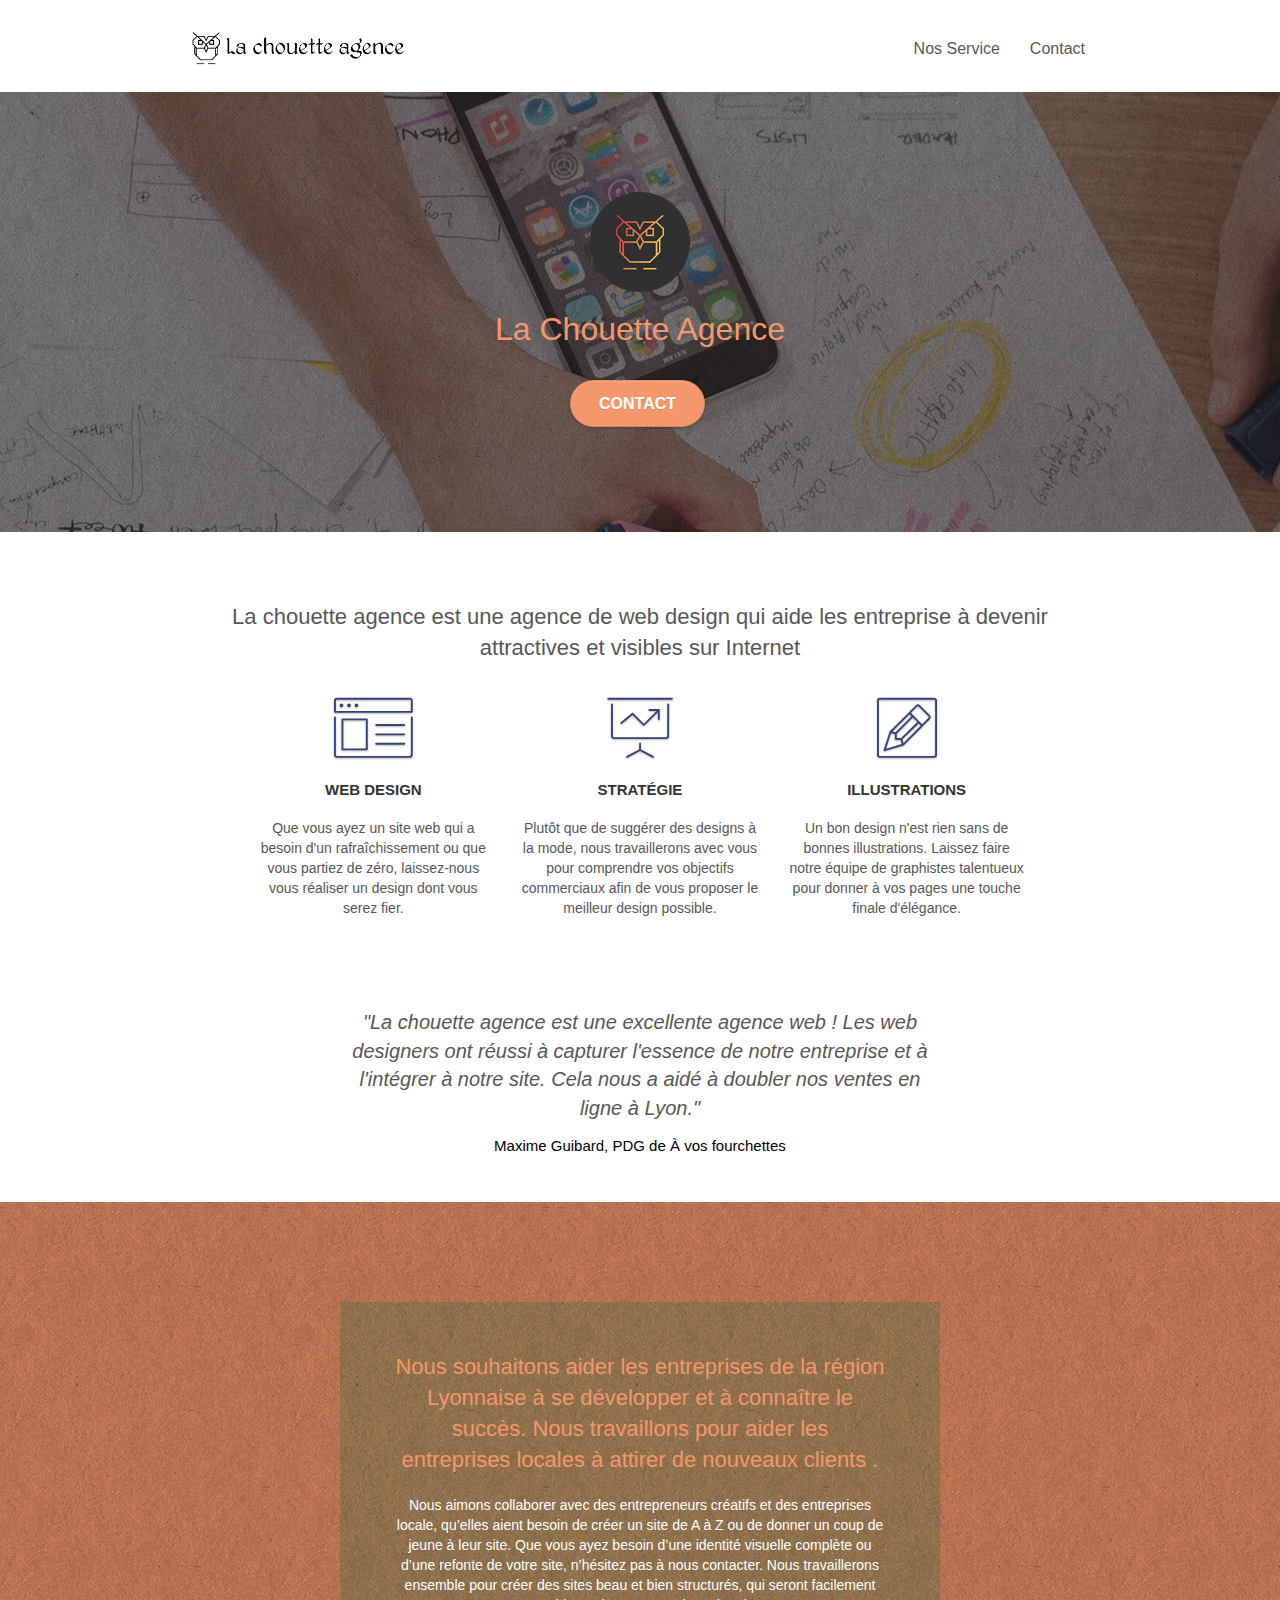
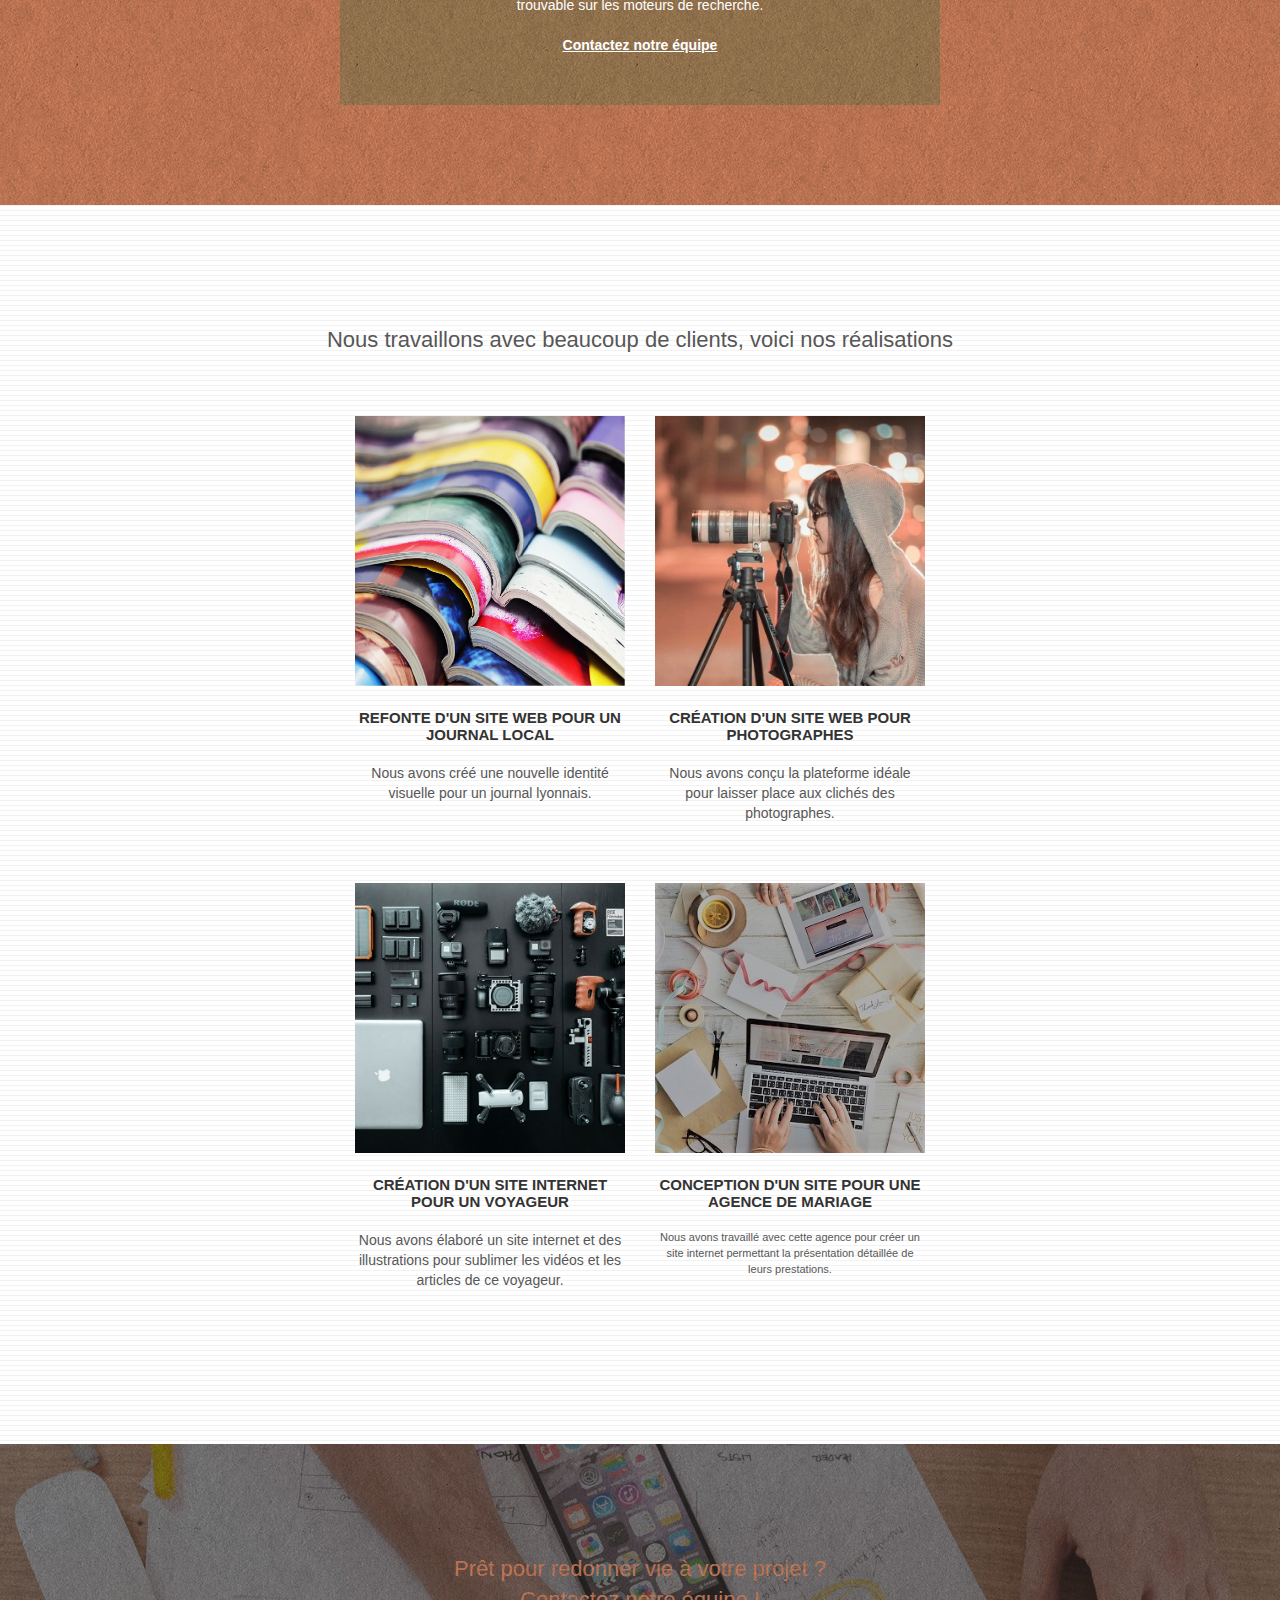
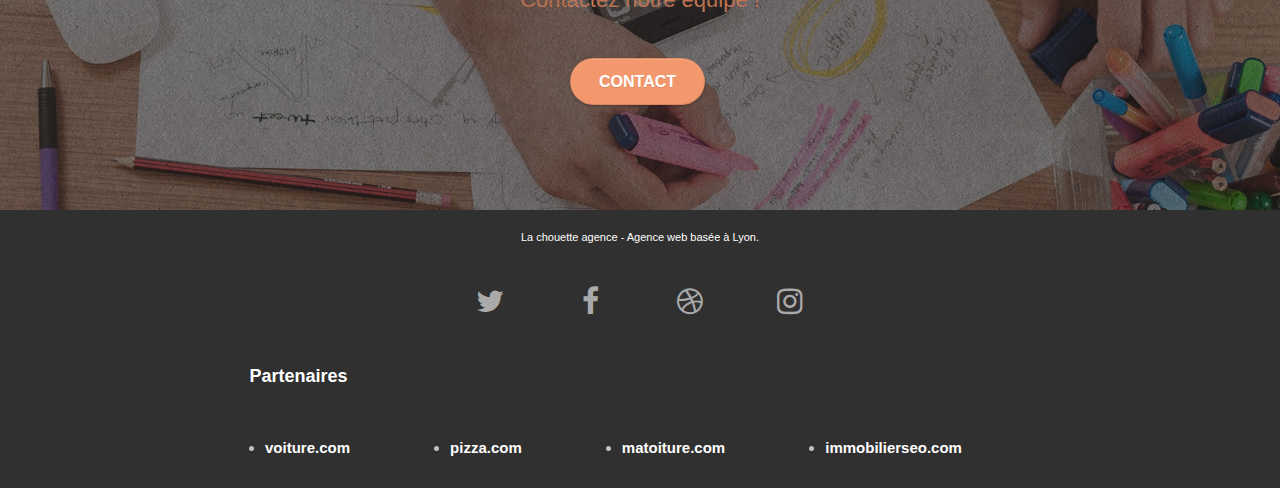
==== commit 30ac44c9: "Add files via upload" ====
--- a/index.html
+++ b/index.html
@@ -1,300 +1,304 @@
-<!doctype html>
-<html lang="fr">
-<head>
-    <meta charset="utf-8">
-    <meta name="keywords" content="seo, google, site web, site internet, agence design paris, agence design, agence design,agence design,agence design,agence design,agence design,agence design,agence design,agence design">
-    <meta name="description" content="">
-    <meta name="viewport" content="width=device-width, initial-scale=1.0, viewport-fit=cover">
-    <link rel="shortcut icon" type="image/png" href="favicon.jpg">
-    
-	<link rel="stylesheet" type="text/css" href="./css/bootstrap.css">
-	<link rel="stylesheet" type="text/css" href="style.css">
-	<link rel="stylesheet" type="text/css" href="./css/font-awesome.css">
-	<link rel="stylesheet" type="text/css" href="./css/et-line.css">
-	
-    
-	<script src="./js/jquery-2.1.0.js"></script>
-	<script src="./js/bootstrap.js"></script>
-	<script src="./js/blocs.js"></script>
-	<script src="./js/jquery.touchSwipe.js" defer></script>
-	<script src="./js/gmaps.js"></script>
-
-    <title>LightHouse</title>
-
-    
-<!-- Analytics -->
- 
-<!-- Analytics END -->
-    
-</head>
-<body>
-<!-- Principal conteneur -->
-<div class="page-container">
-    
-<!-- bloc-0 -->
-<div class="bloc bgc-white l-bloc " id="bloc-0">
-	<div class="container bloc-sm">
-
-		<nav class="navbar row">
-			<div class="navbar-header">
-				<div class="keywords" style="color:#cccccc;font-size:1px;">Agence web à paris, stratégie web, web design, illustrations, design de site web, site web, web, internet, site internet, site</div>
-				<a class="navbar-brand" href="index.html"><img src="img/la-chouette-agence.png" alt="paris web design logo agence web meilleure agence" height="40" /></a>
-				<div class="keywords" style="color:#cccccc;font-size:1px;">Agence web à paris, stratégie web, web design, illustrations, design de site web, site web, web, internet, site internet, site</div>
-				<button id="nav-toggle" type="button" class="ui-navbar-toggle navbar-toggle" data-toggle="collapse" data-target=".navbar-1">
-					<span class="sr-only">Toggle navigation</span><span class="icon-bar"></span><span class="icon-bar"></span><span class="icon-bar"></span>
-				</button>
-			</div>
-			<div class="collapse navbar-collapse navbar-1 special-dropdown-nav">
-				<ul class="site-navigation nav navbar-nav">
-					<li>
-						<a href="index.html">Accueil</a>
-					</li>
-					<li>
-					</li>
-					<li>
-						<a href="page2.html">page2 &gt;</a>
-					</li>
-				</ul>
-			</div>
-		</nav>
-	</div>
-</div>
-<!-- bloc-0 END -->
-
-<!-- bloc-1-presentation -->
-<div class="bloc bgc-dark-slate-blue bg-banniere d-bloc bg-t-edge bloc-bg-texture texture-paper b-parallax" id="bloc-1-hero">
-	<div class="container bloc-lg">
-		<div class="row tight-width-whitespace">
-			<div class="col-sm-12">
-				<img src="img/logo.png" class="center-block image-resize-mode" width="100" alt="La chouette agence, agence web paris, création logo paris" />
-				<h1 class="text-center hero-bloc-text tc-white ">
-					La chouette agence.
-				</h1>
-				<div class="text-center">
-					<a href="page2.html" class="btn btn-lg btn-clean btn-rd cta-hero btn-atomic-tangerine" id="cta-hero">Contact</a>
-				</div>
-			</div>
-		</div>
-	</div>
-</div>
-<!-- bloc-1-presentation END -->
-
-<!-- bloc-2-services -->
-<div class="bloc bgc-white l-bloc" id="bloc-2-services">
-	<div class="container bloc-md">
-		<div class="row">
-			<div class="col-sm-12 text-center">
-				<img alt="agence web, agence web paris, web design paris, stratégie web" src="img/title.png" />
-			</div>
-		</div>
-		<div class="row voffset-lg med-width-whitespace">
-			<div class="col-sm-4">
-				<div class="text-center">
-					<span class="et-icon-browser sm-shadow icon-dark-slate-blue icons icon-lg"></span>
-				</div>
-				<h3 class="mg-md text-center">
-					Web design
-				</h3>
-				<p class="text-center ">
-					Que vous ayez un site web qui a besoin d&rsquo;un rafraîchissement ou que vous partiez de zéro, laissez-nous vous réaliser un design dont vous serez fier.
-				</p>
-			</div>
-			<div class="col-sm-4">
-				<div class="text-center">
-					<span class="et-icon-presentation sm-shadow icon-dark-slate-blue icons icon-lg"></span>
-				</div>
-				<h3 class="mg-md text-center">
-					&nbsp;Stratégie
-				</h3>
-				<p class="text-center ">
-					Plutôt que de suggérer des designs à la mode, nous travaillerons avec vous pour comprendre vos objectifs commerciaux afin de vous proposer le meilleur design possible.<br>
-				</p>
-			</div>
-			<div class="col-sm-4">
-				<div class="text-center">
-					<span class="et-icon-edit sm-shadow icon-dark-slate-blue icons icon-lg"></span>
-				</div>
-				<h3 class="mg-md text-center">
-					Illustrations
-				</h3>
-				<p class="text-center ">
-					Un bon design n'est rien sans de bonnes illustrations. Laissez faire notre équipe de graphistes talentueux pour donner à vos pages une touche finale d'élégance.
-				</p>
-			</div>
-		</div>
-		<div class="row voffset-lg voffset">
-			<div class="col-xs-12 col-md-8 col-md-offset-2 text-center">
-				<img alt="agence web, agence web paris, web design paris, stratégie web" src="img/citation.png" />
-
-			</div>
-		</div>
-	</div>
-</div>
-<!-- bloc-2-services END -->
-
-<!-- bloc-3-what-i-do -->
-<div class="bloc tc-white bgc-atomic-tangerine bg-presentation d-bloc bloc-bg-texture texture-paper b-parallax" id="bloc-3-what-i-do">
-	<div class="container bloc-lg">
-		<div class="row tight-width-whitespace black-background">
-			<div class="col-sm-12">
-				<h2 class="mg-md text-center tc-white">
-					Nous souhaitons aider les entreprises de la région Lyonnaise à se développer et à connaître le succès. Nous travaillons pour aider les entreprises locales à attirer de nouveaux clients .<br>
-				</h2>
-				<p class="text-center white">
-					Nous aimons collaborer avec des entrepreneurs créatifs et des entreprises locale, qu’elles aient besoin de créer un site de A à Z ou de donner un coup de jeune à leur site. Que vous ayez besoin d’une identité visuelle complète ou d’une refonte de votre site, n’hésitez pas à nous contacter. Nous travaillerons ensemble pour créer des sites beau et bien structurés, qui seront facilement trouvable sur les moteurs de recherche. <br><br><a class="ltc-white bold-link" href="page2.html">Contactez notre équipe</a><br>
-				</p>
-			</div>
-		</div>
-	</div>
-</div>
-<!-- bloc-3-what-i-do END -->
-
-<!-- bloc-4-portfolio -->
-<div class="bloc bgc-white bg-lines-h2-bg bg-repeat l-bloc" id="bloc-4-portfolio">
-	<div class="container bloc-lg">
-		<div class="row">
-			<div class="col-sm-12 text-center">
-				<img alt="agence web, agence web paris, web design paris, stratégie web" src="img/title2.png" />
-			</div>
-		</div>
-		<div class="row tight-width-whitespace portfolio-row">
-			<div class="col-sm-6">
-				<a href="#" data-lightbox="img/1.jpg" data-gallery-id="gallery-1" data-caption="Refonte d'un site web pour un journal local" data-frame="snapshot-lb"><img src="img/1.jpg" alt="paris web design logo agence web meilleure agence et refonte site web journal" class="img-responsive portfolio-thumb" /></a>
-				<h3 class="mg-md text-center">
-					Refonte d'un site web pour un journal local
-				</h3>
-				<p class="text-center">
-					Nous avons créé une nouvelle identité visuelle pour un journal lyonnais.
-				</p>
-			</div>
-			<div class="col-sm-6">
-				<a href="#" data-lightbox="img/2.jpg" data-gallery-id="gallery-1" data-caption="Création d'un site web pour photographes" data-frame="snapshot-lb"><img src="img/2.jpg" class="img-responsive portfolio-thumb" alt="paris web design logo agence web meilleure agence, Création d'un site web pour photographes" /></a>
-				<h3 class="mg-md text-center">
-					Création d'un site web pour photographes
-				</h3>
-				<p class="text-center">
-					Nous avons conçu la plateforme idéale pour laisser place aux clichés des photographes.
-				</p>
-			</div>
-		</div>
-		<div class="row tight-width-whitespace portfolio-row">
-			<div class="col-sm-6">
-				<a href="#" data-lightbox="img/3.bmp" data-gallery-id="gallery-1" data-caption="Création d'un site internet pour un voyageur" data-frame="snapshot-lb"><img src="img/3.bmp" class="img-responsive portfolio-thumb" alt="paris web design logo agence web meilleure agence, Création d'un site web pour voyageur"/></a>
-				<h3 class="mg-md text-center">
-					Création d'un site internet pour un voyageur
-				</h3>
-				<p class="text-center">
-					Nous avons élaboré un site internet et des illustrations pour sublimer les vidéos et les articles de ce voyageur.
-				</p>
-			</div>
-			<div class="col-sm-6">
-				<a href="#" data-lightbox="img/4.bmp" data-gallery-id="gallery-1" data-caption="Conception d'un site pour une agence de mariage" data-frame="snapshot-lb"><img src="img/4.bmp" class="img-responsive portfolio-thumb" alt="paris web design logo agence web meilleure agence, Création d'un site web pour agence de mariage" /></a>
-				<h3 class="mg-md text-center">
-					Conception d'un site pour une agence de mariage
-				</h3>
-				<p class="text-center">
-					Nous avons travaillé avec cette agence pour créer un site internet permettant la présentation détaillée de leurs prestations.
-				</p>
-			</div>
-		</div>
-	</div>
-</div>
-<!-- bloc-4-portfolio END -->
-
-<!-- bloc-5-cta -->
-<div class="bloc bgc-dark-slate-blue bg-banniere d-bloc bloc-bg-texture texture-paper" id="bloc-5-cta">
-	<div class="container bloc-lg">
-		<div class="row">
-			<h2 class="mg-md text-center tc-white">
-				Prêt pour redonner vie à votre projet ?<br>Contactez notre équipe !
-			</h2>
-			<div class="col-sm-12 text-center">
-				<a href="page2.html" class="btn btn-atomic-tangerine btn-clean btn-rd btn-lg cta-hero">Contact</a>
-			</div>
-		</div>
-	</div>
-</div>
-<!-- bloc-5-cta END -->
-
-<!-- Footer - bloc-8 -->
-<div class="bloc bgc-atomic-tangerine d-bloc" id="bloc-8">
-	<div class="container bloc-sm">
-		<div class="row">
-			<div class="col-sm-12">
-				<p class="text-center white">
-					La chouette agence - Agence web basée à Lyon.<br>
-				</p>
-				<div class="row row-no-gutters social">
-					<div class="col-sm-3">
-						<div class="text-center">
-							<a class="social" href="index.html"><span class="fa fa-twitter icon-md"></span></a>
-						</div>
-					</div>
-					<div class="col-sm-3">
-						<div class="text-center">
-							<a class="social" href="index.html"><span class="fa fa-facebook icon-md"></span></a>
-						</div>
-					</div>
-					<div class="col-sm-3">
-						<div class="text-center">
-							<a class="social" href="index.html"><span class="fa fa-dribbble icon-md"></span></a>
-						</div>
-					</div>
-					<div class="col-sm-3">
-						<div class="text-center">
-							<a class="social" href="index.html"><span class="fa fa-instagram icon-md"></span></a>
-						</div>
-					</div>
-					<div class="keywords" style="color:#F3976C;">Agence web à paris, stratégie web, web design, illustrations, design de site web, site web, web, internet, site internet, site</div>
-				</div>
-				<div class="row">
-					<div class="col-sm-4">
-						Partenaires
-							<ul>
-								<li><a href="voiture.com">voiture.com</a></li>
-								<li><a href="pizza.com">pizza.com</a></li>
-								<li><a href="matoiture.com">matoiture.com</a></li>
-								<li><a href="immobilierseo.com">immobilierseo.com</a></li>
-							</ul>		
-					</div>
-					<div class="col-sm-4">
-						Annuaires liste 1
-						<ul>
-							<li><a href="annuaireagence.com">annuaireagence.com</a></li>
-							<li><a href="annuaireseo.com">annuaireseo.com</a></li>
-							<li><a href="annuairemarketing.com">annuairemarketing.com</a></li>
-							<li><a href="123seoture.com">123seo.com</a></li>
-							<li><a href="123site.com">123site.com</a></li>
-							<li><a href="annuairewordpress.com">annuairewordpress.com</a></li>
-							<li><a href="listeagence.com">listeagence.com</a></li>
-							<li><a href="meilleuresagencesparis.com">meilleuresagencesparis.com</a></li>
-							<li><a href="listeseo.com">listeseo.com</a></li>
-						</ul>
-					</div>
-					<div class="col-sm-4">
-						Annuaires liste 2
-						<ul>
-							<li><a href="betterseo.com">betterseo.com</a></li>
-							<li><a href="ameliorerseo.com">ameliorerseo.com</a></li>
-							<li><a href="seojuicelien.com">seojuicelien.com</a></li>
-							<li><a href="meilleursliens.com">meilleursliens.com</a></li>
-							<li><a href="liensagogo.com">liensagogo.com</a></li>
-							<li><a href="backlink.com">backlink.com</a></li>
-							<li><a href="linkjuiceannuaire.com">linkjuiceannuaire.com</a></li>
-							<li><a href="remontersurgoogle.com">remontersurgoogle.com</a></li>
-							<li><a href="vraiseofiable.com">vraiseofiable.com</a></li>
-						</ul>
-					</div>
-				</div>
-			</div>
-		</div>
-	</div>
-</div>
-<!-- Footer - bloc-8 END -->
-
-</div>
-<!-- Principal conteneur END -->
-    
-
-</body>
-</html>
+<!doctype html>
+<html lang="fr">
+<head>
+    <meta charset="utf-8">
+    <meta name="keywords" content="agence web, site design, agence web Lyon , design site web , refonte site internet, refonte site web ,site de design, agence web design">
+    <meta name="description" content="Agence de web design situé a Lyon">
+    <meta name="viewport" content="width=device-width, initial-scale=1.0, viewport-fit=cover">
+	<title>La Chouette Agence</title>
+    <link rel="shortcut icon" type="image/png" href="favicon.jpg">
+    
+	<link rel="stylesheet" type="text/css" href="./css/bootstrap.css">
+	<link rel="stylesheet" type="text/css" href="style.css">
+	<link rel="stylesheet" type="text/css" href="./css/font-awesome.css">
+	<link rel="stylesheet" type="text/css" href="./css/et-line.css">
+	
+	<script src="./js/jquery-2.1.0.js"></script>
+	<script src="./js/bootstrap.js"></script>
+	<script src="./js/blocs.js"></script>
+	<script src="./js/jquery.touchSwipe.js" defer></script>
+	<script src="./js/gmaps.js"></script>
+
+
+    
+<!-- Analytics -->
+
+<script async src="https://www.googletagmanager.com/gtag/js?id=G-9LQK04ZT7D"></script>
+<script>
+  window.dataLayer = window.dataLayer || [];
+  function gtag(){dataLayer.push(arguments);}
+  gtag('js', new Date());
+
+  gtag('config', 'G-9LQK04ZT7D');
+</script>
+
+<!-- Analytics END -->
+    
+</head>
+<body>
+<!-- Principal conteneur -->
+<div class="page-container">
+    
+<!-- bloc-0 -->
+<div class="bloc bgc-white l-bloc " id="bloc-0">
+	<div class="container bloc-sm">
+
+		<nav class="navbar row">
+			<div class="navbar-header">
+				<a class="navbar-brand" href="index.html">
+					<img src="img/la-chouette-agence.png" alt="Logo-de-la-chouette-agence" height="40"/>
+				</a>
+				<button id="nav-toggle" type="button" class="ui-navbar-toggle navbar-toggle" data-toggle="collapse" data-target=".navbar-1">
+					<span class="sr-only">Toggle navigation</span><span class="icon-bar"></span><span class="icon-bar"></span><span class="icon-bar"></span>
+				</button>
+			</div>
+			<div class="collapse navbar-collapse navbar-1 special-dropdown-nav">
+				<ul class="site-navigation nav navbar-nav">
+					<li>
+						<a href="#bloc-4-portfolio">Nos Service</a>
+					</li>
+					<li>
+						<a href="Contact.html">Contact</a>
+					</li>
+				</ul>
+			</div>
+		</nav>
+	</div>
+</div>
+<!-- bloc-0 END -->
+
+<!-- bloc-1-presentation -->
+<div class="bloc bgc-dark-slate-blue bg-banniere d-bloc bg-t-edge bloc-bg-texture texture-paper b-parallax" id="bloc-1-hero">
+	<div class="container bloc-lg">
+		<div class="row tight-width-whitespace">
+			<div class="col-sm-12">
+				<img src="img/logo.png" class="center-block image-resize-mode" width="100" alt="Logo-de-la-chouette-agence"/>
+				<h1 class="text-center hero-bloc-text tc-white ">La Chouette Agence</h1>
+				<div class="text-center">
+					<a href="page2.html" class="btn btn-lg btn-clean btn-rd cta-hero btn-atomic-tangerine" id="cta-hero">Contact</a>
+				</div>
+			</div>
+		</div>
+	</div>
+</div>
+<!-- bloc-1-presentation END -->
+
+<!-- bloc-2-services -->
+<div class="bloc bgc-white l-bloc" id="bloc-2-services">
+	<div class="container bloc-md">
+		<div class="row">
+			<div class="col-sm-12 text-center">
+				<div class="tilte-serv">
+					<h2>La chouette agence est une agence de web design qui aide les entreprise à devenir attractives et visibles sur Internet</h2>
+				</div>
+			</div>
+		</div>
+		<div class="row voffset-lg med-width-whitespace">
+			<div class="col-sm-4">
+				<div class="text-center ">
+					<span class="et-icon-browser sm-shadow icon-dark-slate-blue icons icon-lg"></span>
+				</div>
+				<h3 class="mg-md text-center">
+					Web design
+				</h3>
+				<p class="text-center font-modif">
+					Que vous ayez un site web qui a besoin d'un rafraîchissement ou que vous partiez de zéro, laissez-nous vous réaliser un design dont vous serez fier.
+				</p>
+			</div>
+			<div class="col-sm-4">
+				<div class="text-center">
+					<span class="et-icon-presentation sm-shadow icon-dark-slate-blue icons icon-lg"></span>
+				</div>
+				<h3 class="mg-md text-center">
+					Stratégie
+				</h3>
+				<p class="text-center font-modif">
+					Plutôt que de suggérer des designs à la mode, nous travaillerons avec vous pour comprendre vos objectifs commerciaux afin de vous proposer le meilleur design possible.<br>
+				</p>
+			</div>
+			<div class="col-sm-4">
+				<div class="text-center">
+					<span class="et-icon-edit sm-shadow icon-dark-slate-blue icons icon-lg"></span>
+				</div>
+				<h3 class="mg-md text-center">
+					Illustrations
+				</h3>
+				<p class="text-center font-modif">
+					Un bon design n'est rien sans de bonnes illustrations. Laissez faire notre équipe de graphistes talentueux pour donner à vos pages une touche finale d'élégance.
+				</p>
+			</div>
+		</div>
+		<div class="row voffset-lg voffset">
+			<div class="col-xs-12 col-md-8 col-md-offset-2 text-center">
+				
+				<div class="text-modif">
+					<p class="reco-text">
+						"La chouette agence est une excellente agence web ! Les web designers ont réussi à capturer l'essence de notre entreprise et à l'intégrer à notre site. Cela nous a aidé à doubler nos ventes en ligne à Lyon."
+					</p>
+					<sub class="reco-text-sub">
+						Maxime Guibard, PDG de À vos fourchettes 
+					</sub>
+				</div>
+
+			</div>
+		</div>
+	</div>
+</div>
+<!-- bloc-2-services END -->
+
+<!-- bloc-3-what-i-do -->
+<div class="bloc tc-white bgc-atomic-tangerine bg-presentation d-bloc bloc-bg-texture texture-paper b-parallax" id="bloc-3-what-i-do">
+	<div class="container bloc-lg">
+		<div class="row tight-width-whitespace black-background">
+			<div class="col-sm-12">
+				<h2 class="mg-md text-center tc-white ">
+					Nous souhaitons aider les entreprises de la région Lyonnaise à se développer et à connaître le succès. Nous travaillons pour aider les entreprises locales à attirer de nouveaux clients .<br>
+				</h2>
+				<p class="text-center white font-modif">
+					Nous aimons collaborer avec des entrepreneurs créatifs et des entreprises locale, qu’elles aient besoin de créer un site de A à Z ou de donner un coup de jeune à leur site. Que vous ayez besoin d’une identité visuelle complète ou d’une refonte de votre site, n’hésitez pas à nous contacter. Nous travaillerons ensemble pour créer des sites beau et bien structurés, qui seront facilement trouvable sur les moteurs de recherche. <br><br><a class="ltc-white bold-link" href="Contact.html">Contactez notre équipe</a><br>
+				</p>
+			</div>
+		</div>
+	</div>
+</div>
+<!-- bloc-3-what-i-do END -->
+
+<!-- bloc-4-portfolio -->
+<div class="bloc bgc-white bg-lines-h2-bg bg-repeat l-bloc" id="bloc-4-portfolio">
+	<div class="container bloc-lg">
+		<div class="row">
+			<div class="col-sm-12 text-center font-modif">
+				<h2>Nous travaillons avec beaucoup de clients, voici nos réalisations</h2>
+			</div>
+		</div>
+		<div class="row tight-width-whitespace portfolio-row">
+			<div class="col-sm-6">
+				<a href="#" data-lightbox="img/1.jpg" data-gallery-id="gallery-1" data-caption="Refonte d'un site web pour un journal local" data-frame="snapshot-lb">
+					<img src="img/1.webp" alt="refonte d'un site web pour journal local" class="img-responsive portfolio-thumb" />
+				</a>
+				<h3 class="mg-md text-center">
+					Refonte d'un site web pour un journal local
+				</h3>
+				<p class="text-center font-modif">
+					Nous avons créé une nouvelle identité visuelle pour un journal lyonnais.
+				</p>
+			</div>
+			<div class="col-sm-6">
+				<a href="#" data-lightbox="img/2.jpg" data-gallery-id="gallery-1" data-caption="Création d'un site web pour photographes" data-frame="snapshot-lb">
+					<img src="img/2.webp" alt="Création d'un site web pour photographes" class="img-responsive portfolio-thumb" />
+				</a>
+				<h3 class="mg-md text-center">
+					Création d'un site web pour photographes
+				</h3>
+				<p class="text-center font-modif">
+					Nous avons conçu la plateforme idéale pour laisser place aux clichés des photographes.
+				</p>
+			</div>
+		</div>
+		<div class="row tight-width-whitespace portfolio-row">
+			<div class="col-sm-6">
+				<a href="#" data-lightbox="img/3.bmp" data-gallery-id="gallery-1" data-caption="Création d'un site internet pour un voyageur" data-frame="snapshot-lb">
+					<img src="img/3.webp" alt="Création d'un site web pour voyageur" class="img-responsive portfolio-thumb" />
+				</a>
+				<h3 class="mg-md text-center">
+					Création d'un site internet pour un voyageur
+				</h3>
+				<p class="text-center font-modif">
+					Nous avons élaboré un site internet et des illustrations pour sublimer les vidéos et les articles de ce voyageur.
+				</p>
+			</div>
+			<div class="col-sm-6">
+				<a href="#" data-lightbox="img/4.bmp" data-gallery-id="gallery-1" data-caption="Conception d'un site pour une agence de mariage" data-frame="snapshot-lb">
+					<img src="img/4.webp" alt="Création d'un site web pour agence de mariage" class="img-responsive portfolio-thumb"  />
+				</a>
+				<h3 class="mg-md text-center">
+					Conception d'un site pour une agence de mariage
+				</h3>
+				<p class="text-center">
+					Nous avons travaillé avec cette agence pour créer un site internet permettant la présentation détaillée de leurs prestations.
+				</p>
+			</div>
+		</div>
+	</div>
+</div>
+<!-- bloc-4-portfolio END -->
+
+<!-- bloc-5-cta -->
+<div class="bloc bgc-dark-slate-blue bg-banniere d-bloc bloc-bg-texture texture-paper" id="bloc-5-cta">
+	<div class="container bloc-lg">
+		<div class="row">
+			<h2 class="mg-md text-center tc-white">
+				Prêt pour redonner vie à votre projet ?<br>Contactez notre équipe !
+			</h2>
+			<div class="col-sm-12 text-center">
+				<a href="Contact.html" class="btn btn-atomic-tangerine btn-clean btn-rd btn-lg cta-hero">Contact</a>
+			</div>
+		</div>
+	</div>
+</div>
+<!-- bloc-5-cta END -->
+
+<!-- Footer - bloc-8 -->
+<div class="bloc bgc-atomic-tangerine d-bloc" id="bloc-8">
+	<div class="container bloc-sm">
+		<div class="row">
+			<div class="col-sm-12">
+				<p class="text-center white">
+					La chouette agence - Agence web basée à Lyon.<br>
+				</p>
+				<div class="row row-no-gutters social">
+					<div class="col-sm-3">
+						<div class="text-center">
+							<a class="social" href="index.html">
+								<span class="fa fa-twitter icon-md"></span>
+							</a>
+						</div>
+					</div>
+					<div class="col-sm-3">
+						<div class="text-center">
+							<a class="social" href="index.html"><span class="fa fa-facebook icon-md"></span></a>
+						</div>
+					</div>
+					<div class="col-sm-3">
+						<div class="text-center">
+							<a class="social" href="index.html"><span class="fa fa-dribbble icon-md"></span></a>
+						</div>
+					</div>
+					<div class="col-sm-3">
+						<div class="text-center">
+							<a class="social" href="index.html"><span class="fa fa-instagram icon-md"></span></a>
+						</div>
+					</div>
+				</div>
+				<div class="row">
+					<div>
+						<h4 class="partner-title white">Partenaires</h4>
+							<ul class="partner-bloc">
+								<li>
+									<a href="voiture.com" class="white teste">voiture.com</a>
+								</li>
+								<li>
+									<a href="pizza.com" class="white teste">pizza.com</a>
+								</li>
+								<li>
+									<a href="matoiture.com" class="white teste">matoiture.com</a>
+								</li>
+								<li>
+									<a href="immobilierseo.com" class="white teste">immobilierseo.com</a>
+								</li>
+							</ul>		
+					</div>
+
+				</div>
+			</div>
+		</div>
+	</div>
+</div>
+<!-- Footer - bloc-8 END -->
+
+</div>
+<!-- Principal conteneur END -->
+    
+
+</body>
+</html>
--- a/style.css
+++ b/style.css
@@ -1,1042 +1,1164 @@
-body {
-    margin: 0;
-    padding: 0;
-    background: #FFF;
-    overflow-x: hidden;
-    -webkit-font-smoothing: antialiased;
-    -moz-osx-font-smoothing: grayscale;
-}
-
-a,
-button {
-    transition: all .3s ease-in-out;
-    outline: none!important;
-}
-
-a:hover {
-    text-decoration: none;
-    cursor: pointer;
-}
-
-#page-loading-blocs-notifaction {
-    position: fixed;
-    top: 0;
-    bottom: 0;
-    width: 100%;
-    z-index: 100000;
-    background: #FFFFFF url("img/pageload-spinner.gif") no-repeat center center;
-}
-
-.bloc {
-    width: 100%;
-    clear: both;
-    background: 50% 50% no-repeat;
-    padding: 0 50px;
-    -webkit-background-size: cover;
-    -moz-background-size: cover;
-    -o-background-size: cover;
-    background-size: cover;
-    position: relative;
-}
-
-.bloc .container {
-    padding-left: 0;
-    padding-right: 0;
-}
-
-.bloc-lg {
-    padding: 100px 50px;
-}
-
-.bloc-md {
-    padding: 50px;
-}
-
-.bloc-sm {
-    padding: 20px 50px;
-}
-
-.bg-center,
-.bg-l-edge,
-.bg-r-edge,
-.bg-t-edge,
-.bg-b-edge,
-.bg-tl-edge,
-.bg-bl-edge,
-.bg-tr-edge,
-.bg-br-edge,
-.bg-repeat {
-    -webkit-background-size: auto!important;
-    -moz-background-size: auto!important;
-    -o-background-size: auto!important;
-    background-size: auto!important;
-}
-
-.bg-repeat {
-    background: repeat;
-}
-
-.bg-t-edge {
-    background: top no-repeat;
-}
-
-.bloc-bg-texture::before {
-    content: "";
-    background-size: 2px 2px;
-    position: absolute;
-    top: 0;
-    bottom: 0;
-    left: 0;
-    right: 0;
-}
-
-.texture-paper::before {
-    background: url("img/texture-paper.png");
-    background-size: 280px 280px;
-}
-
-.b-parallax {
-    background-attachment: fixed;
-}
-
-.d-bloc {
-    color: rgba(255, 255, 255, .7);
-}
-
-.d-bloc button:hover {
-    color: rgba(255, 255, 255, .9);
-}
-
-.d-bloc .icon-round,
-.d-bloc .icon-square,
-.d-bloc .icon-rounded,
-.d-bloc .icon-semi-rounded-a,
-.d-bloc .icon-semi-rounded-b {
-    border-color: rgba(255, 255, 255, .9);
-}
-
-.d-bloc .divider-h span {
-    border-color: rgba(255, 255, 255, .2);
-}
-
-.d-bloc .a-btn,
-.d-bloc .navbar a,
-.d-bloc .navbar-brand,
-.d-bloc a .icon-sm,
-.d-bloc a .icon-md,
-.d-bloc a .icon-lg,
-.d-bloc a .icon-xl,
-.d-bloc h1 a,
-.d-bloc h2 a,
-.d-bloc h3 a,
-.d-bloc h4 a,
-.d-bloc h5 a,
-.d-bloc h6 a,
-.d-bloc p a {
-    color: rgba(255, 255, 255, .6);
-}
-
-.d-bloc .a-btn:hover,
-.d-bloc .navbar a:hover,
-.d-bloc .navbar-brand:hover,
-.d-bloc a:hover .icon-sm,
-.d-bloc a:hover .icon-md,
-.d-bloc a:hover .icon-lg,
-.d-bloc a:hover .icon-xl,
-.d-bloc h1 a:hover,
-.d-bloc h2 a:hover,
-.d-bloc h3 a:hover,
-.d-bloc h4 a:hover,
-.d-bloc h5 a:hover,
-.d-bloc h6 a:hover,
-.d-bloc p a:hover {
-    color: rgba(255, 255, 255, 1);
-}
-
-.d-bloc .navbar-toggle .icon-bar {
-    background: rgba(255, 255, 255, 1);
-}
-
-.d-bloc .btn-wire,
-.d-bloc .btn-wire:hover {
-    color: rgba(255, 255, 255, 1);
-    border-color: rgba(255, 255, 255, 1);
-}
-
-.d-bloc .panel {
-    color: rgba(0, 0, 0, .5);
-}
-
-.d-bloc .panel button:hover {
-    color: rgba(0, 0, 0, .7);
-}
-
-.d-bloc .panel icon {
-    border-color: rgba(0, 0, 0, .7);
-}
-
-.d-bloc .panel .divider-h span {
-    border-color: rgba(0, 0, 0, .1);
-}
-
-.d-bloc .panel .a-btn {
-    color: rgba(0, 0, 0, .6);
-}
-
-.d-bloc .panel .a-btn:hover {
-    color: rgba(0, 0, 0, 1);
-}
-
-.d-bloc .panel .btn-wire,
-.d-bloc .panel .btn-wire:hover {
-    color: rgba(0, 0, 0, .7);
-    border-color: rgba(0, 0, 0, .3);
-}
-
-.d-bloc .panel,
-.l-bloc {
-    color: rgba(0, 0, 0, .5);
-}
-
-.d-bloc .panel button:hover,
-.l-bloc button:hover {
-    color: rgba(0, 0, 0, .7);
-}
-
-.l-bloc .icon-round,
-.l-bloc .icon-square,
-.l-bloc .icon-rounded,
-.l-bloc .icon-semi-rounded-a,
-.l-bloc .icon-semi-rounded-b {
-    border-color: rgba(0, 0, 0, .7);
-}
-
-.d-bloc .panel .divider-h span,
-.l-bloc .divider-h span {
-    border-color: rgba(0, 0, 0, .1);
-}
-
-.d-bloc .panel .a-btn,
-.l-bloc .a-btn,
-.l-bloc .navbar a,
-.l-bloc .navbar-brand,
-.l-bloc a .icon-sm,
-.l-bloc a .icon-md,
-.l-bloc a .icon-lg,
-.l-bloc a .icon-xl,
-.l-bloc h1 a,
-.l-bloc h2 a,
-.l-bloc h3 a,
-.l-bloc h4 a,
-.l-bloc h5 a,
-.l-bloc h6 a,
-.l-bloc p a {
-    color: rgba(0, 0, 0, .6);
-}
-
-.d-bloc .panel .a-btn:hover,
-.l-bloc .a-btn:hover,
-.l-bloc .navbar a:hover,
-.l-bloc .navbar-brand:hover,
-.l-bloc a:hover .icon-sm,
-.l-bloc a:hover .icon-md,
-.l-bloc a:hover .icon-lg,
-.l-bloc a:hover .icon-xl,
-.l-bloc h1 a:hover,
-.l-bloc h2 a:hover,
-.l-bloc h3 a:hover,
-.l-bloc h4 a:hover,
-.l-bloc h5 a:hover,
-.l-bloc h6 a:hover,
-.l-bloc p a:hover {
-    color: rgba(0, 0, 0, 1);
-}
-
-.l-bloc .navbar-toggle .icon-bar {
-    color: rgba(0, 0, 0, .6);
-}
-
-.d-bloc .panel .btn-wire,
-.d-bloc .panel .btn-wire:hover,
-.l-bloc .btn-wire,
-.l-bloc .btn-wire:hover {
-    color: rgba(0, 0, 0, .7);
-    border-color: rgba(0, 0, 0, .3);
-}
-
-.voffset {
-    margin-top: 30px;
-}
-
-.voffset-lg {
-    margin-top: 80px;
-}
-
-.row-no-gutters {
-    margin-right: 0;
-    margin-left: 0;
-}
-
-.row.row-no-gutters > [class^="col-"],
-.row.row-no-gutters > [class*=" col-"] {
-    padding-right: 0;
-    padding-left: 0;
-}
-
-#bloc-1-hero h1 {
-    font-size: 32px;
-}
-
-.navbar {
-    margin-bottom: 0;
-    z-index: 1;
-}
-
-.navbar-brand {
-    height: auto;
-    padding: 3px 15px;
-    font-size: 25px;
-    font-weight: normal;
-    font-weight: 600;
-    line-height: 44px;
-}
-
-.navbar-brand img {
-    max-height: 200px;
-    margin: 0 5px 0 0;
-    display: inline;
-}
-
-.navbar-brand img[src$=svg] {
-    min-width: 100px;
-}
-
-.nav-center .navbar-brand img {
-    margin: 0;
-}
-
-.navbar .nav {
-    padding-top: 2px;
-    margin-right: -16px;
-    float: right;
-    z-index: 1;
-}
-
-.nav > li {
-    float: left;
-    margin-top: 4px;
-    font-size: 16px;
-}
-
-.navbar-nav .open .dropdown-menu > li > a {
-    text-align: inherit;
-}
-
-.nav > li a:hover,
-.nav > li a:focus {
-    background: transparent;
-}
-
-.navbar-toggle {
-    margin: 10px 10px 0 0;
-    border: 0px;
-}
-
-.navbar-toggle:hover {
-    background: transparent!important;
-}
-
-.navbar-toggle .icon-bar {
-    background-color: rgba(0, 0, 0, .5);
-    width: 26px;
-}
-
-.nav-invert .navbar .nav {
-    float: left;
-}
-
-.nav-invert .navbar-header,
-.nav-invert .navbar-brand {
-    float: right;
-    position: relative;
-    z-index: 2;
-}
-
-@media (min-width: 768px) {
-    .site-navigation {
-        position: absolute;
-        top: 50%;
-        right: 20px;
-        transform: translate(0, -50%);
-        -webkit-transform: translateY(-50%);
-    }
-    .nav > li .dropdown-menu a,
-    .nav > li .dropdown-menu a:hover {
-        color: #484848;
-    }
-    .nav-invert .site-navigation {
-        left: 0;
-        right: 0;
-    }
-    .nav-center {
-        text-align: center;
-    }
-    .nav-center .navbar-header {
-        width: 100%;
-    }
-    .nav-center .navbar-header,
-    .nav-center .navbar-brand,
-    .nav-center .nav > li {
-        float: none;
-        display: inline-block;
-    }
-    .nav-center .site-navigation {
-        position: relative;
-        width: 100%;
-        right: 0;
-        margin-right: 0px;
-        margin-top: 20px;
-    }
-    .nav-center.mini-nav .navbar-toggle {
-        float: none;
-        margin: 10px auto 0;
-    }
-}
-
-.nav > li > .dropdown a {
-    background: none!important;
-    display: block;
-    padding: 14px 15px;
-}
-
-nav .caret {
-    margin: 0 5px;
-}
-
-.dropdown-menu .dropdown-menu {
-    top: -8px;
-    left: 100%;
-}
-
-.dropdown-menu .dropmenu-flow-right {
-    top: 100%;
-    left: 0;
-    margin-left: -1px;
-    border-top-left-radius: 0;
-    border-top-right-radius: 0;
-}
-
-.dropdown-menu .dropdown span {
-    border: 4px solid black;
-    border-top-color: transparent;
-    border-right-color: transparent;
-    border-bottom-color: transparent;
-    margin: 6px -5px 0 0!important;
-    float: right;
-}
-
-.mg-md {
-    margin-top: 10px;
-    margin-bottom: 20px;
-}
-
-.mg-lg {
-    margin-top: 10px;
-    margin-bottom: 40px;
-}
-
-.btn {
-    margin: 0 5px 5px 0;
-}
-
-.btn.pull-right {
-    margin: 0 0 5px 5px;
-}
-
-.btn-d,
-.btn-d:hover,
-.btn-d:focus {
-    color: #FFF;
-    background: rgba(0, 0, 0, .3);
-}
-
-button {
-    outline: none!important;
-}
-
-.btn-rd {
-    border-radius: 40px;
-}
-
-.btn-clean {
-    border: 1px solid rgba(0, 0, 0, .08);
-    border-bottom-color: rgba(0, 0, 0, .1);
-    text-shadow: 0 1px 0 rgba(0, 0, 1, .1);
-    box-shadow: 0 1px 3px rgba(0, 0, 1, .25), inset 0 1px 0 0 rgba(255, 255, 255, .15);
-}
-
-.icon-md {
-    font-size: 30px!important;
-}
-
-.icon-lg {
-    font-size: 60px!important;
-}
-
-.sm-shadow {
-    text-shadow: 0 1px 2px rgba(0, 0, 0, .3);
-}
-
-.panel-sq,
-.panel-sq .panel-heading,
-.panel-sq .panel-footer {
-    border-radius: 0;
-}
-
-.panel-rd {
-    border-radius: 30px;
-}
-
-.panel-rd .panel-heading {
-    border-radius: 29px 29px 0 0;
-}
-
-.panel-rd .panel-footer {
-    border-radius: 0 0 29px 29px;
-}
-
-.form-control {
-    border-color: rgba(0, 0, 0, .1);
-    box-shadow: none;
-}
-
-.scrollToTop {
-    width: 40px;
-    height: 40px;
-    position: fixed;
-    bottom: 20px;
-    right: 20px;
-    opacity: 0;
-    z-index: 500;
-    transition: all .3s ease-in-out;
-}
-
-.scrollToTop span {
-    margin-top: 6px;
-}
-
-.showScrollTop {
-    font-size: 14px;
-    opacity: 1;
-}
-
-a[data-lightbox] {
-    position: relative;
-    display: block;
-    text-align: center;
-}
-
-a[data-lightbox]:hover::before {
-    content: "+";
-    font-family: "HelveticaNeue-Light", "Helvetica Neue Light", "Helvetica Neue", Helvetica, Arial;
-    font-size: 32px;
-    width: 50px;
-    height: 50px;
-    margin-left: -25px;
-    border-radius: 50%;
-    background: rgba(0, 0, 0, .6);
-    color: #FFF;
-    font-weight: 100;
-    z-index: 1;
-    position: absolute;
-    top: 50%;
-    transform: translateY(-50%);
-    -webkit-transform: translateY(-50%);
-}
-
-a[data-lightbox]:hover img {
-    opacity: 0.6;
-    -webkit-animation-fill-mode: none;
-    animation-fill-mode: none;
-}
-
-#lightbox-modal {
-    display: flex;
-    align-items: center;
-}
-
-#lightbox-modal .modal-dialog {
-    width: 90%;
-    max-width: 900px;
-    margin: 0 auto 0;
-}
-
-#lightbox-modal .modal-dialog img {
-    max-height: 90vh;
-    margin: 0 auto;
-}
-
-.lightbox-caption {
-    padding: 20px;
-    color: #FFF;
-    background: rgba(0, 0, 0, .5);
-    position: absolute;
-    left: 15px;
-    right: 15px;
-    bottom: 5px;
-}
-
-.close-lightbox {
-    color: #FFF;
-    font-size: 30px;
-    position: absolute;
-    top: 20px;
-    right: 20px;
-    z-index: 20;
-    background: rgba(0, 0, 0, .5);
-    border: none;
-    line-height: 30px;
-    padding: 0 9px 5px;
-    opacity: 0.3;
-}
-
-.close-lightbox:hover,
-.next-lightbox:hover,
-.prev-lightbox:hover {
-    opacity: 1.0;
-    color: #FFF;
-}
-
-.next-lightbox,
-.prev-lightbox {
-    font-size: 20px;
-    color: rgba(255, 255, 255, .9);
-    background: rgba(0, 0, 0, .5);
-    transition: all .2s ease-in-out;
-    position: absolute;
-    top: 45%;
-    z-index: 1;
-    opacity: 0.4;
-}
-
-.next-lightbox {
-    padding: 6px 8px 1px 13px;
-    right: 25px;
-}
-
-.prev-lightbox {
-    padding: 6px 13px 1px 10px;
-    left: 25px;
-}
-
-.snapshot-lb .modal-body {
-    padding-bottom: 45px;
-}
-
-.snapshot-lb .lightbox-caption {
-    padding: 0;
-    color: rgba(0, 0, 0, .5);
-    background: none;
-}
-
-h1,
-h2,
-h3,
-h4,
-h5,
-h6,
-p,
-label,
-.btn,
-a {
-    font-family: "helvetica";
-    font-weight: 400;
-    color: #575757!important;
-}
-
-.container {
-    max-width: 1000px;
-}
-
-.hero-bloc-text {
-    font-size: 38px;
-}
-
-.hero-bloc-text-sub {
-    font-size: 36px;
-}
-
-.statement-bloc-text {
-    line-height: 26px;
-    font-style: italic;
-    font-size: 20px;
-    text-align: center;
-    font-weight: lighter;
-    max-width: 520px;
-    margin: auto auto auto auto;
-}
-
-p {
-    font-size: 11px;
-}
-
-.tight-width-whitespace {
-    max-width: 600px;
-    margin: auto auto auto auto;
-}
-
-.h1 {
-    font-size: 20px;
-    font-family: "Open Sans";
-}
-
-.cta-hero {
-    margin-top: 22px;
-    color: #FFFFFF!important;
-    text-transform: uppercase;
-    padding: 12px 28px 12px 28px;
-    font-size: 16px;
-    font-weight: 700;
-}
-
-.social {
-    max-width: 400px;
-    margin: auto auto auto auto;
-}
-
-h2 {
-    font-size: 22px;
-    line-height: 1.4em;
-}
-
-h3 {
-    font-size: 15px;
-    text-transform: uppercase;
-    font-weight: 700;
-    color: #333333!important;
-}
-
-.med-width-whitespace {
-    max-width: 800px;
-    margin: auto auto auto auto;
-    box-shadow: 0px 0px 0px #000000;
-}
-
-h1 {
-    color: #333333!important;
-}
-
-h4 {
-    color: #333333!important;
-}
-
-.icons {
-    margin-bottom: 14px;
-    margin-top: 24px;
-}
-
-.white {
-    color: #FFFFFF!important;
-}
-
-.portfolio-thumb {
-    margin-bottom: 24px;
-}
-
-.portfolio-row {
-    margin-bottom: 44px;
-    margin-top: 50px;
-}
-
-.avatar {
-    box-shadow: 0px 4px 9px rgba(0, 0, 0, 0.3);
-}
-
-.black-background {
-    background-color: rgba(165, 147, 99, 0.7);
-    padding: 40px 40px 40px 40px;
-}
-
-.bold-link {
-    font-weight: 900;
-    text-decoration: underline!important;
-}
-
-.bgc-white {
-    background-color: #FFFFFF;
-}
-
-.bgc-dark-slate-blue {
-    background-color: #364577;
-}
-
-.bgc-atomic-tangerine {
-    background-color: #F3976C;
-}
-
-.tc-white {
-    color: #F3976C!important;
-}
-
-.btn-atomic-tangerine {
-    background: #F3976C;
-    color: #FFFFFF!important;
-}
-
-.btn-atomic-tangerine:hover {
-    background: #c27956!important;
-    color: #FFFFFF!important;
-}
-
-.ltc-white {
-    color: #FFFFFF!important;
-}
-
-.ltc-white:hover {
-    color: #cccccc!important;
-}
-
-.ltc-atomic-tangerine {
-    color: #F3976C!important;
-}
-
-.ltc-atomic-tangerine:hover {
-    color: #c27956!important;
-}
-
-.icon-dark-slate-blue {
-    color: #364577!important;
-    border-color: #364577!important;
-}
-
-.bg-dots-bg {
-    background-image: url("img/dots-bg.png");
-}
-
-.bg-lines-h2-bg {
-    background-image: url("img/lines-h2-bg.png");
-}
-
-.bg-banniere {
-    background-image: url("img/la-chouette-agence-banniere.jpg");
-}
-
-.bg-presentation {
-    background-image: url("img/image-de-presentation.bmp");
-}
-
-@media (max-width: 1024px) {
-    .bloc {
-        padding-left: 20px;
-        padding-right: 20px;
-    }
-    .bloc.full-width-bloc,
-    .bloc-tile-2.full-width-bloc .container,
-    .bloc-tile-3.full-width-bloc .container,
-    .bloc-tile-4.full-width-bloc .container {
-        padding-left: 0;
-        padding-right: 0;
-    }
-}
-
-@media (max-width: 992px) and (min-width: 768px) {
-    .navbar .nav {
-        max-width: 80%
-    }
-    .nav-center.navbar .nav {
-        max-width: 100%
-    }
-}
-
-@media only screen and (min-device-width: 768px) and (max-device-width: 1024px) and (orientation: landscape) {
-    .b-parallax {
-        background-attachment: scroll;
-    }
-}
-
-@media only screen and (min-device-width: 1024px) and (max-device-width: 1366px) and (-webkit-min-device-pixel-ratio: 1.5) {
-    .b-parallax {
-        background-attachment: scroll;
-    }
-}
-
-@media (max-width: 991px) {
-    .container {
-        width: 100%;
-    }
-    .b-parallax {
-        background-attachment: scroll;
-    }
-    .page-container,
-    #hero-bloc {
-        overflow-x: hidden;
-        position: relative;
-    }
-    .bloc {
-        padding-left: constant(safe-area-inset-left);
-        padding-right: constant(safe-area-inset-right);
-    }
-    .bloc-group,
-    .bloc-group .bloc {
-        display: block;
-        width: 100%;
-    }
-    .bloc-fill-screen .fill-bloc-top-edge,
-    .bloc-fill-screen .fill-bloc-bottom-edge {
-        padding: 0 20px;
-        padding-left: constant(safe-area-inset-left);
-        padding-right: constant(safe-area-inset-right);
-    }
-}
-
-@media (max-width: 767px) {
-    .page-container {
-        overflow-x: hidden;
-        position: relative;
-    }
-    h1,
-    h2,
-    h3,
-    h4,
-    h5,
-    h6,
-    p,
-    #disqus_thread {
-        padding-left: 10px!important;
-        padding-right: 10px!important;
-    }
-    .b-parallax {
-        background-attachment: scroll;
-    }
-    .navbar .nav {
-        padding-top: 0;
-        border-top: 1px solid rgba(0, 0, 0, .2);
-        float: none!important;
-    }
-    .navbar.row {
-        margin-left: 0;
-        margin-right: 0;
-    }
-    .site-navigation {
-        position: inherit;
-        transform: none;
-        -webkit-transform: none;
-        -ms-transform: none;
-    }
-    .nav > li {
-        margin-top: 0;
-        border-bottom: 1px solid rgba(0, 0, 0, .1);
-        background: rgba(0, 0, 0, .05);
-        text-align: left;
-        padding-left: 15px;
-        width: 100%;
-    }
-    .nav > li:hover {
-        background: rgba(0, 0, 0, .08);
-    }
-    .dropdown .dropdown a .caret {
-        float: none;
-        margin: 5px 0 0 10px!important;
-        border: 4px solid black;
-        border-bottom-color: transparent;
-        border-right-color: transparent;
-        border-left-color: transparent;
-    }
-    #hero-bloc .navbar .nav {
-        background: rgba(0, 0, 0, .8);
-    }
-    #hero-bloc .navbar .nav a {
-        color: rgba(255, 255, 255, .6);
-    }
-    .hero {
-        padding: 50px 0;
-    }
-    .hero-nav {
-        left: -1px;
-        right: -1px;
-    }
-    .navbar-collapse {
-        padding: 0;
-        overflow-x: hidden;
-        -webkit-box-shadow: none;
-        box-shadow: none;
-    }
-    .navbar-brand img {
-        max-height: 40px;
-        width: auto;
-    }
-    .nav-invert .navbar-header {
-        float: none;
-        width: 100%;
-    }
-    .nav-invert .navbar-toggle {
-        float: left;
-        margin-left: 10px;
-    }
-    .bloc {
-        padding-left: 0;
-        padding-right: 0;
-    }
-    .bloc-xxl,
-    .bloc-xl,
-    .bloc-lg {
-        padding: 40px 0;
-    }
-    .bloc-sm,
-    .bloc-md {
-        padding-left: 0;
-        padding-right: 0;
-    }
-    .bloc-tile-2 .container,
-    .bloc-tile-3 .container,
-    .bloc-tile-4 .container,
-    .bloc-fill-screen .fill-bloc-top-edge,
-    .bloc-fill-screen .fill-bloc-bottom-edge {
-        padding-left: 0;
-        padding-right: 0;
-    }
-    .a-block {
-        padding: 0 10px;
-    }
-    .btn-dwn {
-        display: none;
-    }
-    .voffset {
-        margin-top: 5px;
-    }
-    .voffset-md {
-        margin-top: 20px;
-    }
-    .voffset-lg {
-        margin-top: 30px;
-    }
-    form {
-        padding: 5px;
-    }
-    .close-lightbox {
-        display: inline-block;
-    }
-    .blocsapp-device-iphone5 {
-        background-size: 216px 425px;
-        padding-top: 60px;
-        width: 216px;
-        height: 425px;
-    }
-    .blocsapp-device-iphone5 img {
-        width: 180px;
-        height: 320px;
-    }
-}
-
-@media (max-width: 400px) {
-    .bloc {
-        padding-left: 0;
-        padding-right: 0;
-    }
-}
-
-@media (max-width: 767px) {
-    .bloc-mob-center-text {
-        text-align: center;
-    }
+body {
+    margin: 0;
+    padding: 0;
+    background: #FFF;
+    overflow-x: hidden;
+    -webkit-font-smoothing: antialiased;
+    -moz-osx-font-smoothing: grayscale;
+}
+
+a,
+button {
+    transition: all .3s ease-in-out;
+    outline: none!important;
+}
+
+#page-loading-blocs-notifaction {
+    position: fixed;
+    top: 0;
+    bottom: 0;
+    width: 100%;
+    z-index: 100000;
+    background: #FFFFFF url("img/pageload-spinner.gif") no-repeat center center;
+}
+
+.bloc {
+    width: 100%;
+    clear: both;
+    background: 50% 50% no-repeat;
+    padding: 0 50px;
+    -webkit-background-size: cover;
+    -moz-background-size: cover;
+    -o-background-size: cover;
+    background-size: cover;
+    position: relative;
+}
+
+.bloc-lg {
+    padding: 100px 50px;
+}
+
+.bloc-md {
+    padding: 50px;
+}
+
+.bloc-sm {
+    padding: 20px 50px;
+}
+
+.bg-center,
+.bg-l-edge,
+.bg-r-edge,
+.bg-t-edge,
+.bg-b-edge,
+.bg-tl-edge,
+.bg-bl-edge,
+.bg-tr-edge,
+.bg-br-edge,
+.bg-repeat {
+    -webkit-background-size: auto!important;
+    -moz-background-size: auto!important;
+    -o-background-size: auto!important;
+    background-size: auto!important;
+}
+
+.bg-repeat {
+    background: repeat;
+}
+
+.bg-t-edge {
+    background: top no-repeat;
+}
+
+.bloc-bg-texture::before {
+    content: "";
+    background-size: 2px 2px;
+    position: absolute;
+    top: 0;
+    bottom: 0;
+    left: 0;
+    right: 0;
+}
+
+.texture-paper::before {
+    background: url("img/texture-paper.png");
+    background-size: 280px 280px;
+}
+
+.b-parallax {
+    background-attachment: fixed;
+}
+
+.d-bloc {
+    color: rgba(255, 255, 255, .7);
+}
+
+.d-bloc button:hover {
+    color: rgba(255, 255, 255, .9);
+}
+
+.d-bloc .icon-round,
+.d-bloc .icon-square,
+.d-bloc .icon-rounded,
+.d-bloc .icon-semi-rounded-a,
+.d-bloc .icon-semi-rounded-b {
+    border-color: rgba(255, 255, 255, .9);
+}
+
+.d-bloc .divider-h span {
+    border-color: rgba(255, 255, 255, .2);
+}
+
+.d-bloc .a-btn,
+.d-bloc .navbar a,
+.d-bloc .navbar-brand,
+.d-bloc a .icon-sm,
+.d-bloc a .icon-md,
+.d-bloc a .icon-lg,
+.d-bloc a .icon-xl,
+.d-bloc h1 a,
+.d-bloc h2 a,
+.d-bloc h3 a,
+.d-bloc h4 a,
+.d-bloc h5 a,
+.d-bloc h6 a,
+.d-bloc p a {
+    color: rgba(255, 255, 255, .6);
+}
+
+.d-bloc .a-btn:hover,
+.d-bloc .navbar a:hover,
+.d-bloc .navbar-brand:hover,
+.d-bloc a:hover .icon-sm,
+.d-bloc a:hover .icon-md,
+.d-bloc a:hover .icon-lg,
+.d-bloc a:hover .icon-xl,
+.d-bloc h1 a:hover,
+.d-bloc h2 a:hover,
+.d-bloc h3 a:hover,
+.d-bloc h4 a:hover,
+.d-bloc h5 a:hover,
+.d-bloc h6 a:hover,
+.d-bloc p a:hover {
+    color: rgba(255, 255, 255, 1);
+}
+
+.d-bloc .navbar-toggle .icon-bar {
+    background: rgba(255, 255, 255, 1);
+}
+
+.d-bloc .btn-wire,
+.d-bloc .btn-wire:hover {
+    color: rgba(255, 255, 255, 1);
+    border-color: rgba(255, 255, 255, 1);
+}
+
+.d-bloc .panel {
+    color: rgba(0, 0, 0, .5);
+}
+
+.d-bloc .panel button:hover {
+    color: rgba(0, 0, 0, .7);
+}
+
+.d-bloc .panel icon {
+    border-color: rgba(0, 0, 0, .7);
+}
+
+.d-bloc .panel .divider-h span {
+    border-color: rgba(0, 0, 0, .1);
+}
+
+.d-bloc .panel .a-btn {
+    color: rgba(0, 0, 0, .6);
+}
+
+.d-bloc .panel .a-btn:hover {
+    color: rgba(0, 0, 0, 1);
+}
+
+.d-bloc .panel .btn-wire,
+.d-bloc .panel .btn-wire:hover {
+    color: rgba(0, 0, 0, .7);
+    border-color: rgba(0, 0, 0, .3);
+}
+
+.d-bloc .panel,
+.l-bloc {
+    color: rgba(0, 0, 0, .5);
+}
+
+.d-bloc .panel button:hover,
+.l-bloc button:hover {
+    color: rgba(0, 0, 0, .7);
+}
+
+.l-bloc .icon-round,
+.l-bloc .icon-square,
+.l-bloc .icon-rounded,
+.l-bloc .icon-semi-rounded-a,
+.l-bloc .icon-semi-rounded-b {
+    border-color: rgba(0, 0, 0, .7);
+}
+
+.d-bloc .panel .divider-h span,
+.l-bloc .divider-h span {
+    border-color: rgba(0, 0, 0, .1);
+}
+
+.d-bloc .panel .a-btn,
+.l-bloc .a-btn,
+.l-bloc .navbar a,
+.l-bloc .navbar-brand,
+.l-bloc a .icon-sm,
+.l-bloc a .icon-md,
+.l-bloc a .icon-lg,
+.l-bloc a .icon-xl,
+.l-bloc h1 a,
+.l-bloc h2 a,
+.l-bloc h3 a,
+.l-bloc h4 a,
+.l-bloc h5 a,
+.l-bloc h6 a,
+.l-bloc p a {
+    color: rgba(0, 0, 0, .6);
+}
+
+.d-bloc .panel .a-btn:hover,
+.l-bloc .a-btn:hover,
+.l-bloc .navbar a:hover,
+.l-bloc .navbar-brand:hover,
+.l-bloc a:hover .icon-sm,
+.l-bloc a:hover .icon-md,
+.l-bloc a:hover .icon-lg,
+.l-bloc a:hover .icon-xl,
+.l-bloc h1 a:hover,
+.l-bloc h2 a:hover,
+.l-bloc h3 a:hover,
+.l-bloc h4 a:hover,
+.l-bloc h5 a:hover,
+.l-bloc h6 a:hover,
+.l-bloc p a:hover {
+    color: rgba(0, 0, 0, 1);
+}
+
+.l-bloc .navbar-toggle .icon-bar {
+    color: rgba(0, 0, 0, .6);
+}
+
+.d-bloc .panel .btn-wire,
+.d-bloc .panel .btn-wire:hover,
+.l-bloc .btn-wire,
+.l-bloc .btn-wire:hover {
+    color: rgba(0, 0, 0, .7);
+    border-color: rgba(0, 0, 0, .3);
+}
+
+.voffset {
+    margin-top: 30px;
+}
+
+.voffset-lg {
+    margin-top: 80px;
+}
+
+.row-no-gutters {
+    margin-right: 0;
+    margin-left: 0;
+}
+
+.row.row-no-gutters > [class^="col-"],
+.row.row-no-gutters > [class*=" col-"] {
+    padding-right: 0;
+    padding-left: 0;
+}
+
+#bloc-1-hero h1 {
+    font-size: 32px;
+}
+
+.navbar {
+    margin-bottom: 0;
+    z-index: 1;
+}
+
+.navbar-brand {
+    height: auto;
+    padding: 3px 15px;
+    font-size: 25px;
+    font-weight: normal;
+    font-weight: 600;
+    line-height: 44px;
+}
+
+.navbar-brand img {
+    max-height: 200px;
+    margin: 0 5px 0 0;
+    display: inline;
+}
+
+.navbar-brand img[src$=svg] {
+    min-width: 100px;
+}
+
+.nav-center .navbar-brand img {
+    margin: 0;
+}
+
+.navbar .nav {
+    padding-top: 2px;
+    margin-right: -16px;
+    float: right;
+    z-index: 1;
+}
+
+.nav > li {
+    float: left;
+    margin-top: 4px;
+    font-size: 16px;
+}
+
+.navbar-nav .open .dropdown-menu > li > a {
+    text-align: inherit;
+}
+
+.nav > li a:hover,
+.nav > li a:focus {
+    background: transparent;
+}
+
+.navbar-toggle {
+    margin: 10px 10px 0 0;
+    border: 0px;
+}
+
+.navbar-toggle:hover {
+    background: transparent!important;
+}
+
+.navbar-toggle .icon-bar {
+    background-color: rgba(0, 0, 0, .5);
+    width: 26px;
+}
+
+.nav-invert .navbar .nav {
+    float: left;
+}
+
+.nav-invert .navbar-header,
+.nav-invert .navbar-brand {
+    float: right;
+    position: relative;
+    z-index: 2;
+}
+
+.reco-text {
+    font-size: 20px;
+    font-weight: 500;
+    font-style: italic;
+}
+.reco-text-sub {
+    font-size: 15px;
+    font-weight: 500;
+    color: black;
+}
+.partner-title {
+    font-size: 18px;
+    margin-left: 8%;
+    margin-top: 50px;
+    margin-bottom: 50px;
+    font-weight: 800;
+}
+.partner-bloc {
+    width: 90%;
+    display: flex;
+    flex-direction: row;
+    justify-content: space-around;
+    margin-right: 10px;
+    font-size: 15px;
+}
+
+.teste {
+    font-weight: 700;
+}
+#bloc-8{
+    background-color: #303030;
+}
+.icon-md {
+    margin-top: 30px;
+}
+
+.nav-bar-2 {
+    display: flex;
+    justify-content: space-between;
+    list-style: none;
+    width: 20%;
+}
+.nav-2-text{
+    text-decoration: none;
+    font-size: 17px;
+    margin-right: 20px;
+}
+#bloc-6{
+    width: 100%;
+    display: flex;
+    justify-content: center;
+}
+.col-sm-12-container {
+    display: flex;
+    flex-direction: column;
+    align-items: center;
+    justify-content: center;
+}
+.title-12 {
+    font-size: 40px;
+    margin-top: -25px;
+    z-index: 1;
+}
+.mg-lg{
+    font-size: 20px;
+    z-index: 1;
+}
+#bloc-7 {
+    display: flex;
+    justify-content: center;
+}
+.row-6 {
+    display: flex;
+    flex-direction: column;
+}
+#form_1 {
+    display: flex;
+    flex-direction: column;
+    justify-content: space-around;
+    height: 500px;
+}
+.form-group{
+    display: flex;
+    flex-direction: row;
+    justify-content: space-between;
+}
+.form-control{
+    width: 250px;
+    margin-left: 50px;
+}
+.second{
+    display: flex;
+    flex-direction: column;
+}
+#message{
+    width: 90%;
+    margin: 0 auto;
+    margin-top: 10px;
+}
+
+.col-sm-6-foot{
+    margin-top: 20px;
+}
+
+.img-responsive {
+    width: 490px;
+    object-fit: cover;
+}
+.btn-atomic {
+    background-color: #303030;
+}
+
+.font-modif {
+    font-size: 14px;
+
+}
+
+@media (min-width: 768px) {
+    .site-navigation {
+        position: absolute;
+        top: 50%;
+        right: 20px;
+        transform: translate(0, -50%);
+        -webkit-transform: translateY(-50%);
+    }
+    .nav > li .dropdown-menu a,
+    .nav > li .dropdown-menu a:hover {
+        color: #484848;
+    }
+    .nav-invert .site-navigation {
+        left: 0;
+        right: 0;
+    }
+    .nav-center {
+        text-align: center;
+    }
+    .nav-center .navbar-header {
+        width: 100%;
+    }
+    .nav-center .navbar-header,
+    .nav-center .navbar-brand,
+    .nav-center .nav > li {
+        float: none;
+        display: inline-block;
+    }
+    .nav-center .site-navigation {
+        position: relative;
+        width: 100%;
+        right: 0;
+        margin-right: 0px;
+        margin-top: 20px;
+    }
+    .nav-center.mini-nav .navbar-toggle {
+        float: none;
+        margin: 10px auto 0;
+    }
+}
+
+.nav > li > .dropdown a {
+    background: none!important;
+    display: block;
+    padding: 14px 15px;
+}
+
+nav .caret {
+    margin: 0 5px;
+}
+
+.dropdown-menu .dropdown-menu {
+    top: -8px;
+    left: 100%;
+}
+
+.dropdown-menu .dropmenu-flow-right {
+    top: 100%;
+    left: 0;
+    margin-left: -1px;
+    border-top-left-radius: 0;
+    border-top-right-radius: 0;
+}
+
+.dropdown-menu .dropdown span {
+    border: 4px solid black;
+    border-top-color: transparent;
+    border-right-color: transparent;
+    border-bottom-color: transparent;
+    margin: 6px -5px 0 0!important;
+    float: right;
+}
+
+.mg-md {
+    margin-top: 10px;
+    margin-bottom: 20px;
+}
+
+.mg-lg {
+    margin-top: 10px;
+    margin-bottom: 40px;
+}
+
+.btn {
+    margin: 0 5px 5px 0;
+}
+
+.btn.pull-right {
+    margin: 0 0 5px 5px;
+}
+
+.btn-d,
+.btn-d:hover,
+.btn-d:focus {
+    color: #FFF;
+    background: rgba(0, 0, 0, .3);
+}
+
+button {
+    outline: none!important;
+}
+
+.btn-rd {
+    border-radius: 40px;
+}
+
+.btn-clean {
+    border: 1px solid rgba(0, 0, 0, .08);
+    border-bottom-color: rgba(0, 0, 0, .1);
+    text-shadow: 0 1px 0 rgba(0, 0, 1, .1);
+    box-shadow: 0 1px 3px rgba(0, 0, 1, .25), inset 0 1px 0 0 rgba(255, 255, 255, .15);
+}
+
+.icon-md {
+    font-size: 30px!important;
+}
+
+.icon-lg {
+    font-size: 60px!important;
+}
+
+.sm-shadow {
+    text-shadow: 0 1px 2px rgba(0, 0, 0, .3);
+}
+
+.panel-sq,
+.panel-sq .panel-heading,
+.panel-sq .panel-footer {
+    border-radius: 0;
+}
+
+.panel-rd {
+    border-radius: 30px;
+}
+
+.panel-rd .panel-heading {
+    border-radius: 29px 29px 0 0;
+}
+
+.panel-rd .panel-footer {
+    border-radius: 0 0 29px 29px;
+}
+
+.form-control {
+    border-color: rgba(0, 0, 0, .1);
+    box-shadow: none;
+}
+
+.scrollToTop {
+    width: 40px;
+    height: 40px;
+    position: fixed;
+    bottom: 20px;
+    right: 20px;
+    opacity: 0;
+    z-index: 500;
+    transition: all .3s ease-in-out;
+}
+
+.scrollToTop span {
+    margin-top: 6px;
+}
+
+.showScrollTop {
+    font-size: 14px;
+    opacity: 1;
+}
+
+a[data-lightbox] {
+    position: relative;
+    display: block;
+    text-align: center;
+}
+
+a[data-lightbox]:hover::before {
+    content: "+";
+    font-family: "HelveticaNeue-Light", "Helvetica Neue Light", "Helvetica Neue", Helvetica, Arial;
+    font-size: 32px;
+    width: 50px;
+    height: 50px;
+    margin-left: -25px;
+    border-radius: 50%;
+    background: rgba(0, 0, 0, .6);
+    color: #FFF;
+    font-weight: 100;
+    z-index: 1;
+    position: absolute;
+    top: 50%;
+    transform: translateY(-50%);
+    -webkit-transform: translateY(-50%);
+}
+
+a[data-lightbox]:hover img {
+    opacity: 0.6;
+    -webkit-animation-fill-mode: none;
+    animation-fill-mode: none;
+}
+
+#lightbox-modal {
+    display: flex;
+    align-items: center;
+}
+
+#lightbox-modal .modal-dialog {
+    width: 90%;
+    max-width: 900px;
+    margin: 0 auto 0;
+}
+
+#lightbox-modal .modal-dialog img {
+    max-height: 90vh;
+    margin: 0 auto;
+}
+
+.lightbox-caption {
+    padding: 20px;
+    color: #FFF;
+    background: rgba(0, 0, 0, .5);
+    position: absolute;
+    left: 15px;
+    right: 15px;
+    bottom: 5px;
+}
+
+.close-lightbox {
+    color: #FFF;
+    font-size: 30px;
+    position: absolute;
+    top: 20px;
+    right: 20px;
+    z-index: 20;
+    background: rgba(0, 0, 0, .5);
+    border: none;
+    line-height: 30px;
+    padding: 0 9px 5px;
+    opacity: 0.3;
+}
+
+.close-lightbox:hover,
+.next-lightbox:hover,
+.prev-lightbox:hover {
+    opacity: 1.0;
+    color: #FFF;
+}
+
+.next-lightbox,
+.prev-lightbox {
+    font-size: 20px;
+    color: rgba(255, 255, 255, .9);
+    background: rgba(0, 0, 0, .5);
+    transition: all .2s ease-in-out;
+    position: absolute;
+    top: 45%;
+    z-index: 1;
+    opacity: 0.4;
+}
+
+.next-lightbox {
+    padding: 6px 8px 1px 13px;
+    right: 25px;
+}
+
+.prev-lightbox {
+    padding: 6px 13px 1px 10px;
+    left: 25px;
+}
+
+.snapshot-lb .modal-body {
+    padding-bottom: 45px;
+}
+
+.snapshot-lb .lightbox-caption {
+    padding: 0;
+    color: rgba(0, 0, 0, .5);
+    background: none;
+}
+
+h1,
+h2,
+h3,
+h4,
+h5,
+h6,
+p,
+label,
+.btn,
+a {
+    font-family: "helvetica";
+    font-weight: 400;
+    color: #575757!important;
+}
+
+.container {
+    max-width: 1000px;
+}
+
+.hero-bloc-text {
+    font-size: 38px;
+}
+
+.hero-bloc-text-sub {
+    font-size: 36px;
+}
+
+.statement-bloc-text {
+    line-height: 26px;
+    font-style: italic;
+    font-size: 20px;
+    text-align: center;
+    font-weight: lighter;
+    max-width: 520px;
+    margin: auto auto auto auto;
+}
+
+p {
+    font-size: 11px;
+}
+
+.tight-width-whitespace {
+    max-width: 600px;
+    margin: auto auto auto auto;
+}
+
+.h1 {
+    font-size: 20px;
+    font-family: "Open Sans";
+}
+
+.cta-hero {
+    margin-top: 22px;
+    color: #FFFFFF!important;
+    text-transform: uppercase;
+    padding: 12px 28px 12px 28px;
+    font-size: 16px;
+    font-weight: 700;
+}
+
+.social {
+    max-width: 400px;
+    margin: auto auto auto auto;
+}
+
+h2 {
+    font-size: 22px;
+    line-height: 1.4em;
+}
+
+h3 {
+    font-size: 15px;
+    text-transform: uppercase;
+    font-weight: 700;
+    color: #333333!important;
+}
+
+.med-width-whitespace {
+    max-width: 800px;
+    margin: auto auto auto auto;
+    box-shadow: 0px 0px 0px #000000;
+}
+
+h1 {
+    color: #333333!important;
+}
+
+h4 {
+    color: #333333!important;
+}
+
+.icons {
+    margin-bottom: 14px;
+    margin-top: 24px;
+}
+
+.white {
+    color: #FFFFFF!important;
+}
+
+.portfolio-thumb {
+    margin-bottom: 24px;
+}
+
+.portfolio-row {
+    margin-bottom: 44px;
+    margin-top: 50px;
+}
+
+.avatar {
+    box-shadow: 0px 4px 9px rgba(0, 0, 0, 0.3);
+}
+
+.black-background {
+    background-color: rgba(165, 147, 99, 0.7);
+    padding: 40px 40px 40px 40px;
+}
+
+.bold-link {
+    font-weight: 900;
+    text-decoration: underline!important;
+}
+
+.bgc-white {
+    background-color: #FFFFFF;
+}
+
+.bgc-dark-slate-blue {
+    background-color: #364577;
+}
+
+.bgc-atomic-tangerine {
+    background-color: #F3976C;
+}
+
+.tc-white {
+    color: #F3976C!important;
+}
+
+.btn-atomic-tangerine {
+    background: #F3976C;
+    color: #FFFFFF!important;
+}
+
+.btn-atomic-tangerine:hover {
+    background: #c27956!important;
+    color: #FFFFFF!important;
+}
+
+.ltc-white {
+    color: #FFFFFF!important;
+}
+
+.ltc-white:hover {
+    color: #cccccc!important;
+}
+
+.ltc-atomic-tangerine {
+    color: #F3976C!important;
+}
+
+.ltc-atomic-tangerine:hover {
+    color: #c27956!important;
+}
+
+.icon-dark-slate-blue {
+    color: #364577!important;
+    border-color: #364577!important;
+}
+
+.bg-dots-bg {
+    background-image: url("img/dots-bg.png");
+}
+
+.bg-lines-h2-bg {
+    background-image: url("img/lines-h2-bg.png");
+}
+
+.bg-banniere {
+    background-image: url("img/la-chouette-agence-banniere.webp");
+}
+
+.bg-presentation {
+    background-image: url("img/image-de-presentation.webp");
+}
+
+@media (max-width: 1024px) {
+    .bloc {
+        padding-left: 20px;
+        padding-right: 20px;
+    }
+    .bloc.full-width-bloc,
+    .bloc-tile-2.full-width-bloc .container,
+    .bloc-tile-3.full-width-bloc .container,
+    .bloc-tile-4.full-width-bloc .container {
+        padding-left: 0;
+        padding-right: 0;
+    }
+}
+
+@media (max-width: 992px) and (min-width: 768px) {
+    .navbar .nav {
+        max-width: 80%
+    }
+    .nav-center.navbar .nav {
+        max-width: 100%
+    }
+}
+
+@media only screen and (min-device-width: 768px) and (max-device-width: 1024px) and (orientation: landscape) {
+    .b-parallax {
+        background-attachment: scroll;
+    }
+}
+
+@media only screen and (min-device-width: 1024px) and (max-device-width: 1366px) and (-webkit-min-device-pixel-ratio: 1.5) {
+    .b-parallax {
+        background-attachment: scroll;
+    }
+}
+
+@media (max-width: 991px) {
+    .container {
+        width: 100%;
+    }
+    .b-parallax {
+        background-attachment: scroll;
+    }
+    .page-container,
+    #hero-bloc {
+        overflow-x: hidden;
+        position: relative;
+    }
+    .bloc {
+        padding-left: constant(safe-area-inset-left);
+        padding-right: constant(safe-area-inset-right);
+    }
+    .bloc-group,
+    .bloc-group .bloc {
+        display: block;
+        width: 100%;
+    }
+    .bloc-fill-screen .fill-bloc-top-edge,
+    .bloc-fill-screen .fill-bloc-bottom-edge {
+        padding: 0 20px;
+        padding-left: constant(safe-area-inset-left);
+        padding-right: constant(safe-area-inset-right);
+    }
+}
+
+@media (max-width: 767px) {
+    .page-container {
+        overflow-x: hidden;
+        position: relative;
+    }
+    h1,
+    h2,
+    h3,
+    h4,
+    h5,
+    h6,
+    p,
+    #disqus_thread {
+        padding-left: 10px!important;
+        padding-right: 10px!important;
+    }
+    .b-parallax {
+        background-attachment: scroll;
+    }
+    .navbar .nav {
+        padding-top: 0;
+        border-top: 1px solid rgba(0, 0, 0, .2);
+        float: none!important;
+    }
+    .navbar.row {
+        margin-left: 0;
+        margin-right: 0;
+    }
+    .site-navigation {
+        position: inherit;
+        transform: none;
+        -webkit-transform: none;
+        -ms-transform: none;
+    }
+    .nav > li {
+        margin-top: 0;
+        border-bottom: 1px solid rgba(0, 0, 0, .1);
+        background: rgba(0, 0, 0, .05);
+        text-align: left;
+        padding-left: 15px;
+        width: 100%;
+    }
+    .nav > li:hover {
+        background: rgba(0, 0, 0, .08);
+    }
+    .dropdown .dropdown a .caret {
+        float: none;
+        margin: 5px 0 0 10px!important;
+        border: 4px solid black;
+        border-bottom-color: transparent;
+        border-right-color: transparent;
+        border-left-color: transparent;
+    }
+    #hero-bloc .navbar .nav {
+        background: rgba(0, 0, 0, .8);
+    }
+    #hero-bloc .navbar .nav a {
+        color: rgba(255, 255, 255, .6);
+    }
+    .hero {
+        padding: 50px 0;
+    }
+    .hero-nav {
+        left: -1px;
+        right: -1px;
+    }
+    .navbar-collapse {
+        padding: 0;
+        overflow-x: hidden;
+        -webkit-box-shadow: none;
+        box-shadow: none;
+    }
+    .navbar-brand img {
+        max-height: 40px;
+        width: auto;
+    }
+    .nav-invert .navbar-header {
+        float: none;
+        width: 100%;
+    }
+    .nav-invert .navbar-toggle {
+        float: left;
+        margin-left: 10px;
+    }
+    .bloc {
+        padding-left: 0;
+        padding-right: 0;
+    }
+    .bloc-xxl,
+    .bloc-xl,
+    .bloc-lg {
+        padding: 40px 0;
+    }
+    .bloc-sm,
+    .bloc-md {
+        padding-left: 0;
+        padding-right: 0;
+    }
+    .bloc-tile-2 .container,
+    .bloc-tile-3 .container,
+    .bloc-tile-4 .container,
+    .bloc-fill-screen .fill-bloc-top-edge,
+    .bloc-fill-screen .fill-bloc-bottom-edge {
+        padding-left: 0;
+        padding-right: 0;
+    }
+    .a-block {
+        padding: 0 10px;
+    }
+    .btn-dwn {
+        display: none;
+    }
+    .voffset {
+        margin-top: 5px;
+    }
+    .voffset-md {
+        margin-top: 20px;
+    }
+    .voffset-lg {
+        margin-top: 30px;
+    }
+    form {
+        padding: 5px;
+    }
+    .close-lightbox {
+        display: inline-block;
+    }
+    .blocsapp-device-iphone5 {
+        background-size: 216px 425px;
+        padding-top: 60px;
+        width: 216px;
+        height: 425px;
+    }
+    .blocsapp-device-iphone5 img {
+        width: 180px;
+        height: 320px;
+    }
+}
+
+@media (max-width: 400px) {
+    .bloc {
+        padding-left: 0;
+        padding-right: 0;
+    }
+}
+
+@media (max-width: 767px) {
+    .bloc-mob-center-text {
+        text-align: center;
+    }
+
+    .partner-title{
+        display: flex;
+        justify-content: center;
+        align-items: center;
+        margin-top: 60px;
+        margin-bottom: 50px;
+        margin-left: 0;
+    }
+    .partner-bloc {
+        flex-direction: column;
+        margin-left: 60px;
+        height: 150px;
+    }
+
 }